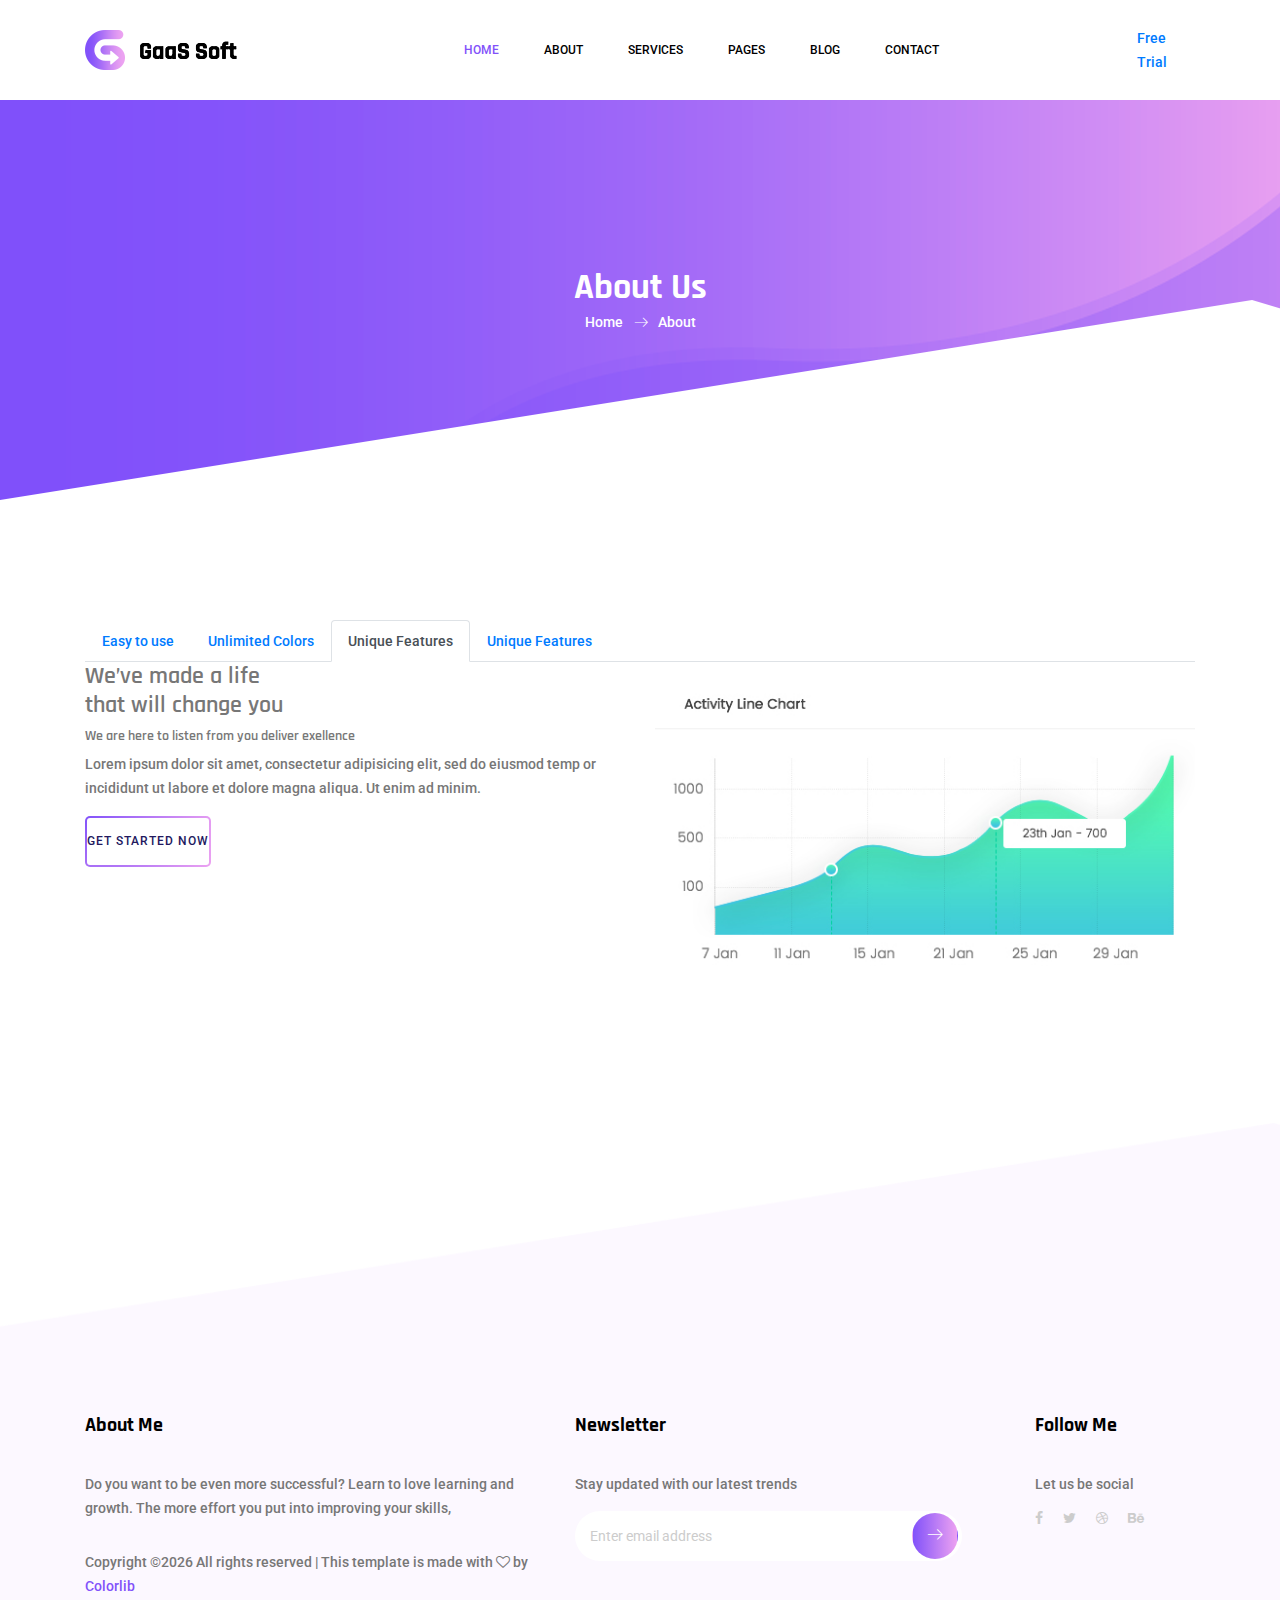
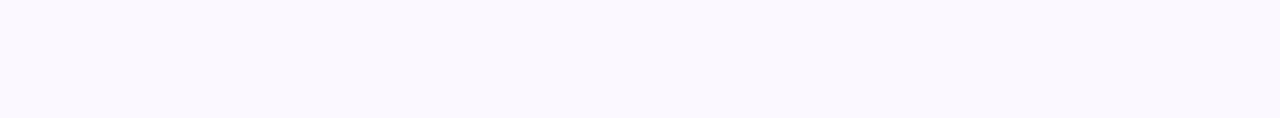
==== about-us.html @ 9addcf8e "init" ====
<!doctype html>
<html lang="en">
    <head>
        <!-- Required meta tags -->
        <meta charset="utf-8">
        <meta name="viewport" content="width=device-width, initial-scale=1, shrink-to-fit=no">
        <link rel="icon" href="img/favicon.png" type="image/png">
        <title>Nexus SaaS</title>
        <!-- Bootstrap CSS -->
        <link rel="stylesheet" href="css/bootstrap.css">
        <link rel="stylesheet" href="vendors/linericon/style.css">
        <link rel="stylesheet" href="css/font-awesome.min.css">
        <link rel="stylesheet" href="vendors/owl-carousel/owl.carousel.min.css">
        <link rel="stylesheet" href="vendors/lightbox/simpleLightbox.css">
        <link rel="stylesheet" href="vendors/nice-select/css/nice-select.css">
        <link rel="stylesheet" href="vendors/animate-css/animate.css">
        <!-- main css -->
        <link rel="stylesheet" href="css/style.css">
        <link rel="stylesheet" href="css/responsive.css">
    </head>
    <body>
        
        <!--================Header Menu Area =================-->
        <header class="header_area">
            <div class="main_menu">
            	<nav class="navbar navbar-expand-lg navbar-light">
					<div class="container box_1620">
						<!-- Brand and toggle get grouped for better mobile display -->
						<a class="navbar-brand logo_h" href="index.html"><img src="img/logo.png" alt=""></a>
						<button class="navbar-toggler" type="button" data-toggle="collapse" data-target="#navbarSupportedContent" aria-controls="navbarSupportedContent" aria-expanded="false" aria-label="Toggle navigation">
							<span class="icon-bar"></span>
							<span class="icon-bar"></span>
							<span class="icon-bar"></span>
						</button>
						<!-- Collect the nav links, forms, and other content for toggling -->
						<div class="collapse navbar-collapse offset" id="navbarSupportedContent">
							<ul class="nav navbar-nav menu_nav justify-content-center">
								<li class="nav-item active"><a class="nav-link" href="index.html">Home</a></li> 
								<li class="nav-item"><a class="nav-link" href="about-us.html">About</a></li> 
								<li class="nav-item"><a class="nav-link" href="services.html">Services</a>
								<li class="nav-item submenu dropdown">
									<a href="#" class="nav-link dropdown-toggle" data-toggle="dropdown" role="button" aria-haspopup="true" aria-expanded="false">Pages</a>
									<ul class="dropdown-menu">
										<li class="nav-item"><a class="nav-link" href="price.html">Pricing</a> 
										<li class="nav-item"><a class="nav-link" href="elements.html">Elements</a></li>
									</ul>
								</li> 
								<li class="nav-item submenu dropdown">
									<a href="#" class="nav-link dropdown-toggle" data-toggle="dropdown" role="button" aria-haspopup="true" aria-expanded="false">Blog</a>
									<ul class="dropdown-menu">
										<li class="nav-item"><a class="nav-link" href="blog.html">Blog</a></li>
										<li class="nav-item"><a class="nav-link" href="single-blog.html">Blog Details</a></li>
									</ul>
								</li> 
								<li class="nav-item"><a class="nav-link" href="contact.html">Contact</a></li>
							</ul>
							<ul class="nav navbar-nav navbar-right">
								<li class="nav-item"><a href="#" class="tickets_btn">Free Trial</a></li>
							</ul>
						</div> 
					</div>
            	</nav>
            </div>
        </header>
        <!--================Header Menu Area =================-->
        
        <!--================Home Banner Area =================-->
        <section class="banner_area">
            <div class="banner_inner d-flex align-items-center">
            	<div class="overlay bg-parallax" data-stellar-ratio="0.9" data-stellar-vertical-offset="0" data-background=""></div>
				<div class="container">
					<div class="banner_content text-center">
						<h2>About Us</h2>
						<div class="page_link">
							<a href="index.html">Home</a>
							<a href="about-us.html">About</a>
						</div>
					</div>
				</div>
            </div>
        </section>
        <!--================End Home Banner Area =================-->
        
        <!--================Made Life Area =================-->
        <section class="made_life_area section_gap">
        	<div class="container">
        		<div class="made_life_inner">
					<ul class="nav nav-tabs" id="myTab" role="tablist">
						<li class="nav-item">
						<a class="nav-link" id="home-tab" data-toggle="tab" href="#home" role="tab" aria-controls="home" aria-selected="true">Easy to use</a>
						</li>
						<li class="nav-item">
						<a class="nav-link" id="profile-tab" data-toggle="tab" href="#profile" role="tab" aria-controls="profile" aria-selected="false">Unlimited Colors</a>
						</li>
						<li class="nav-item">
						<a class="nav-link active" id="contact-tab" data-toggle="tab" href="#contact" role="tab" aria-controls="contact" aria-selected="false">Unique Features</a>
						</li>
						<li class="nav-item">
						<a class="nav-link" id="edge-tab" data-toggle="tab" href="#edge" role="tab" aria-controls="edge" aria-selected="false">Unique Features</a>
						</li>
					</ul>
					<div class="tab-content" id="myTabContent">
						<div class="tab-pane fade" id="home" role="tabpanel" aria-labelledby="home-tab">
							<div class="row made_life_text">
								<div class="col-lg-6">
									<div class="left_side_text">
										<h3>We’ve made a life <br />that will change you</h3>
										<h6>We are here to listen from you deliver exellence</h6>
										<p>Lorem ipsum dolor sit amet, consectetur adipisicing elit, sed do eiusmod temp or incididunt ut labore et dolore magna aliqua. Ut enim ad minim.</p>
										<a class="primary_btn" href="#">Get Started Now</a>
									</div>
								</div>
								<div class="col-lg-6">
									<div class="chart_img">
										<img class="img-fluid" src="img/chart.jpg" alt="">
									</div>
								</div>
							</div>
						</div>
						<div class="tab-pane fade" id="profile" role="tabpanel" aria-labelledby="profile-tab">
							<div class="row made_life_text">
								<div class="col-lg-6">
									<div class="left_side_text">
										<h3>We’ve made a life <br />that will change you</h3>
										<h6>We are here to listen from you deliver exellence</h6>
										<p>Lorem ipsum dolor sit amet, consectetur adipisicing elit, sed do eiusmod temp or incididunt ut labore et dolore magna aliqua. Ut enim ad minim.</p>
										<a class="primary_btn" href="#">Get Started Now</a>
									</div>
								</div>
								<div class="col-lg-6">
									<div class="chart_img">
										<img class="img-fluid" src="img/chart.jpg" alt="">
									</div>
								</div>
							</div>
						</div>
						<div class="tab-pane fade show active" id="contact" role="tabpanel" aria-labelledby="contact-tab">
							<div class="row made_life_text">
								<div class="col-lg-6">
									<div class="left_side_text">
										<h3>We’ve made a life <br />that will change you</h3>
										<h6>We are here to listen from you deliver exellence</h6>
										<p>Lorem ipsum dolor sit amet, consectetur adipisicing elit, sed do eiusmod temp or incididunt ut labore et dolore magna aliqua. Ut enim ad minim.</p>
										<a class="primary_btn" href="#">Get Started Now</a>
									</div>
								</div>
								<div class="col-lg-6">
									<div class="chart_img">
										<img class="img-fluid" src="img/chart.jpg" alt="">
									</div>
								</div>
							</div>
						</div>
						<div class="tab-pane fade" id="edge" role="tabpanel" aria-labelledby="edge-tab">
							<div class="row made_life_text">
								<div class="col-lg-6">
									<div class="left_side_text">
										<h3>We’ve made a life <br />that will change you</h3>
										<h6>We are here to listen from you deliver exellence</h6>
										<p>Lorem ipsum dolor sit amet, consectetur adipisicing elit, sed do eiusmod temp or incididunt ut labore et dolore magna aliqua. Ut enim ad minim.</p>
										<a class="primary_btn" href="#">Get Started Now</a>
									</div>
								</div>
								<div class="col-lg-6">
									<div class="chart_img">
										<img class="img-fluid" src="img/chart.jpg" alt="">
									</div>
								</div>
							</div>
						</div>
					</div>
        		</div>
        	</div>
        </section>
        <!--================End Made Life Area =================-->
       
        <!--================Footer Area =================-->
        <footer class="footer_area section_gap">
        	<div class="container">
        		<div class="row footer_inner">
        			<div class="col-lg-5 col-sm-6">
        				<aside class="f_widget ab_widget">
        					<div class="f_title">
        						<h3>About Me</h3>
        					</div>
        					<p>Do you want to be even more successful? Learn to love learning and growth. The more effort you put into improving your skills,</p>
        					<p><!-- Link back to Colorlib can't be removed. Template is licensed under CC BY 3.0. -->
Copyright &copy;<script>document.write(new Date().getFullYear());</script> All rights reserved | This template is made with <i class="fa fa-heart-o" aria-hidden="true"></i> by <a href="https://colorlib.com" target="_blank">Colorlib</a>
<!-- Link back to Colorlib can't be removed. Template is licensed under CC BY 3.0. --></p>
        				</aside>
        			</div>
        			<div class="col-lg-5 col-sm-6">
        				<aside class="f_widget news_widget">
        					<div class="f_title">
        						<h3>Newsletter</h3>
        					</div>
        					<p>Stay updated with our latest trends</p>
        					<div id="mc_embed_signup">
                                <form target="_blank" action="https://spondonit.us12.list-manage.com/subscribe/post?u=1462626880ade1ac87bd9c93a&amp;id=92a4423d01" method="get" class="subscribe_form relative">
                                	<div class="input-group d-flex flex-row">
                                        <input name="EMAIL" placeholder="Enter email address" onfocus="this.placeholder = ''" onblur="this.placeholder = 'Email Address '" required="" type="email">
                                        <button class="btn sub-btn"><span class="lnr lnr-arrow-right"></span></button>		
                                    </div>				
                                    <div class="mt-10 info"></div>
                                </form>
                            </div>
        				</aside>
        			</div>
        			<div class="col-lg-2">
        				<aside class="f_widget social_widget">
        					<div class="f_title">
        						<h3>Follow Me</h3>
        					</div>
        					<p>Let us be social</p>
        					<ul class="list">
        						<li><a href="#"><i class="fa fa-facebook"></i></a></li>
        						<li><a href="#"><i class="fa fa-twitter"></i></a></li>
        						<li><a href="#"><i class="fa fa-dribbble"></i></a></li>
        						<li><a href="#"><i class="fa fa-behance"></i></a></li>
        					</ul>
        				</aside>
        			</div>
        		</div>
        	</div>
        </footer>
        <!--================End Footer Area =================-->
        
        
        
        
        <!-- Optional JavaScript -->
        <!-- jQuery first, then Popper.js, then Bootstrap JS -->
        <script src="js/jquery-3.2.1.min.js"></script>
        <script src="js/popper.js"></script>
        <script src="js/bootstrap.min.js"></script>
        <script src="js/stellar.js"></script>
        <script src="vendors/lightbox/simpleLightbox.min.js"></script>
        <script src="vendors/nice-select/js/jquery.nice-select.min.js"></script>
        <script src="vendors/isotope/imagesloaded.pkgd.min.js"></script>
        <script src="vendors/isotope/isotope-min.js"></script>
        <script src="vendors/owl-carousel/owl.carousel.min.js"></script>
        <script src="js/jquery.ajaxchimp.min.js"></script>
        <script src="js/mail-script.js"></script>
        <script src="vendors/counter-up/jquery.waypoints.min.js"></script>
        <script src="vendors/counter-up/jquery.counterup.min.js"></script>
        <script src="js/theme.js"></script>
    </body>
</html>
---- vendors/linericon/style.css ----
@font-face {
	font-family: 'Linearicons-Free';
	src:url('fonts/Linearicons-Free.eot?w118d');
	src:url('fonts/Linearicons-Free.eot?#iefixw118d') format('embedded-opentype'),
		url('fonts/Linearicons-Free.woff2?w118d') format('woff2'),
		url('fonts/Linearicons-Free.woff?w118d') format('woff'),
		url('fonts/Linearicons-Free.ttf?w118d') format('truetype'),
		url('fonts/Linearicons-Free.svg?w118d#Linearicons-Free') format('svg');
	font-weight: normal;
	font-style: normal;
}

.lnr {
	font-family: 'Linearicons-Free';
	speak: none;
	font-style: normal;
	font-weight: normal;
	font-variant: normal;
	text-transform: none;
	line-height: 1;

	/* Better Font Rendering =========== */
	-webkit-font-smoothing: antialiased;
	-moz-osx-font-smoothing: grayscale;
}

.lnr-home:before {
	content: "\e800";
}
.lnr-apartment:before {
	content: "\e801";
}
.lnr-pencil:before {
	content: "\e802";
}
.lnr-magic-wand:before {
	content: "\e803";
}
.lnr-drop:before {
	content: "\e804";
}
.lnr-lighter:before {
	content: "\e805";
}
.lnr-poop:before {
	content: "\e806";
}
.lnr-sun:before {
	content: "\e807";
}
.lnr-moon:before {
	content: "\e808";
}
.lnr-cloud:before {
	content: "\e809";
}
.lnr-cloud-upload:before {
	content: "\e80a";
}
.lnr-cloud-download:before {
	content: "\e80b";
}
.lnr-cloud-sync:before {
	content: "\e80c";
}
.lnr-cloud-check:before {
	content: "\e80d";
}
.lnr-database:before {
	content: "\e80e";
}
.lnr-lock:before {
	content: "\e80f";
}
.lnr-cog:before {
	content: "\e810";
}
.lnr-trash:before {
	content: "\e811";
}
.lnr-dice:before {
	content: "\e812";
}
.lnr-heart:before {
	content: "\e813";
}
.lnr-star:before {
	content: "\e814";
}
.lnr-star-half:before {
	content: "\e815";
}
.lnr-star-empty:before {
	content: "\e816";
}
.lnr-flag:before {
	content: "\e817";
}
.lnr-envelope:before {
	content: "\e818";
}
.lnr-paperclip:before {
	content: "\e819";
}
.lnr-inbox:before {
	content: "\e81a";
}
.lnr-eye:before {
	content: "\e81b";
}
.lnr-printer:before {
	content: "\e81c";
}
.lnr-file-empty:before {
	content: "\e81d";
}
.lnr-file-add:before {
	content: "\e81e";
}
.lnr-enter:before {
	content: "\e81f";
}
.lnr-exit:before {
	content: "\e820";
}
.lnr-graduation-hat:before {
	content: "\e821";
}
.lnr-license:before {
	content: "\e822";
}
.lnr-music-note:before {
	content: "\e823";
}
.lnr-film-play:before {
	content: "\e824";
}
.lnr-camera-video:before {
	content: "\e825";
}
.lnr-camera:before {
	content: "\e826";
}
.lnr-picture:before {
	content: "\e827";
}
.lnr-book:before {
	content: "\e828";
}
.lnr-bookmark:before {
	content: "\e829";
}
.lnr-user:before {
	content: "\e82a";
}
.lnr-users:before {
	content: "\e82b";
}
.lnr-shirt:before {
	content: "\e82c";
}
.lnr-store:before {
	content: "\e82d";
}
.lnr-cart:before {
	content: "\e82e";
}
.lnr-tag:before {
	content: "\e82f";
}
.lnr-phone-handset:before {
	content: "\e830";
}
.lnr-phone:before {
	content: "\e831";
}
.lnr-pushpin:before {
	content: "\e832";
}
.lnr-map-marker:before {
	content: "\e833";
}
.lnr-map:before {
	content: "\e834";
}
.lnr-location:before {
	content: "\e835";
}
.lnr-calendar-full:before {
	content: "\e836";
}
.lnr-keyboard:before {
	content: "\e837";
}
.lnr-spell-check:before {
	content: "\e838";
}
.lnr-screen:before {
	content: "\e839";
}
.lnr-smartphone:before {
	content: "\e83a";
}
.lnr-tablet:before {
	content: "\e83b";
}
.lnr-laptop:before {
	content: "\e83c";
}
.lnr-laptop-phone:before {
	content: "\e83d";
}
.lnr-power-switch:before {
	content: "\e83e";
}
.lnr-bubble:before {
	content: "\e83f";
}
.lnr-heart-pulse:before {
	content: "\e840";
}
.lnr-construction:before {
	content: "\e841";
}
.lnr-pie-chart:before {
	content: "\e842";
}
.lnr-chart-bars:before {
	content: "\e843";
}
.lnr-gift:before {
	content: "\e844";
}
.lnr-diamond:before {
	content: "\e845";
}
.lnr-linearicons:before {
	content: "\e846";
}
.lnr-dinner:before {
	content: "\e847";
}
.lnr-coffee-cup:before {
	content: "\e848";
}
.lnr-leaf:before {
	content: "\e849";
}
.lnr-paw:before {
	content: "\e84a";
}
.lnr-rocket:before {
	content: "\e84b";
}
.lnr-briefcase:before {
	content: "\e84c";
}
.lnr-bus:before {
	content: "\e84d";
}
.lnr-car:before {
	content: "\e84e";
}
.lnr-train:before {
	content: "\e84f";
}
.lnr-bicycle:before {
	content: "\e850";
}
.lnr-wheelchair:before {
	content: "\e851";
}
.lnr-select:before {
	content: "\e852";
}
.lnr-earth:before {
	content: "\e853";
}
.lnr-smile:before {
	content: "\e854";
}
.lnr-sad:before {
	content: "\e855";
}
.lnr-neutral:before {
	content: "\e856";
}
.lnr-mustache:before {
	content: "\e857";
}
.lnr-alarm:before {
	content: "\e858";
}
.lnr-bullhorn:before {
	content: "\e859";
}
.lnr-volume-high:before {
	content: "\e85a";
}
.lnr-volume-medium:before {
	content: "\e85b";
}
.lnr-volume-low:before {
	content: "\e85c";
}
.lnr-volume:before {
	content: "\e85d";
}
.lnr-mic:before {
	content: "\e85e";
}
.lnr-hourglass:before {
	content: "\e85f";
}
.lnr-undo:before {
	content: "\e860";
}
.lnr-redo:before {
	content: "\e861";
}
.lnr-sync:before {
	content: "\e862";
}
.lnr-history:before {
	content: "\e863";
}
.lnr-clock:before {
	content: "\e864";
}
.lnr-download:before {
	content: "\e865";
}
.lnr-upload:before {
	content: "\e866";
}
.lnr-enter-down:before {
	content: "\e867";
}
.lnr-exit-up:before {
	content: "\e868";
}
.lnr-bug:before {
	content: "\e869";
}
.lnr-code:before {
	content: "\e86a";
}
.lnr-link:before {
	content: "\e86b";
}
.lnr-unlink:before {
	content: "\e86c";
}
.lnr-thumbs-up:before {
	content: "\e86d";
}
.lnr-thumbs-down:before {
	content: "\e86e";
}
.lnr-magnifier:before {
	content: "\e86f";
}
.lnr-cross:before {
	content: "\e870";
}
.lnr-menu:before {
	content: "\e871";
}
.lnr-list:before {
	content: "\e872";
}
.lnr-chevron-up:before {
	content: "\e873";
}
.lnr-chevron-down:before {
	content: "\e874";
}
.lnr-chevron-left:before {
	content: "\e875";
}
.lnr-chevron-right:before {
	content: "\e876";
}
.lnr-arrow-up:before {
	content: "\e877";
}
.lnr-arrow-down:before {
	content: "\e878";
}
.lnr-arrow-left:before {
	content: "\e879";
}
.lnr-arrow-right:before {
	content: "\e87a";
}
.lnr-move:before {
	content: "\e87b";
}
.lnr-warning:before {
	content: "\e87c";
}
.lnr-question-circle:before {
	content: "\e87d";
}
.lnr-menu-circle:before {
	content: "\e87e";
}
.lnr-checkmark-circle:before {
	content: "\e87f";
}
.lnr-cross-circle:before {
	content: "\e880";
}
.lnr-plus-circle:before {
	content: "\e881";
}
.lnr-circle-minus:before {
	content: "\e882";
}
.lnr-arrow-up-circle:before {
	content: "\e883";
}
.lnr-arrow-down-circle:before {
	content: "\e884";
}
.lnr-arrow-left-circle:before {
	content: "\e885";
}
.lnr-arrow-right-circle:before {
	content: "\e886";
}
.lnr-chevron-up-circle:before {
	content: "\e887";
}
.lnr-chevron-down-circle:before {
	content: "\e888";
}
.lnr-chevron-left-circle:before {
	content: "\e889";
}
.lnr-chevron-right-circle:before {
	content: "\e88a";
}
.lnr-crop:before {
	content: "\e88b";
}
.lnr-frame-expand:before {
	content: "\e88c";
}
.lnr-frame-contract:before {
	content: "\e88d";
}
.lnr-layers:before {
	content: "\e88e";
}
.lnr-funnel:before {
	content: "\e88f";
}
.lnr-text-format:before {
	content: "\e890";
}
.lnr-text-format-remove:before {
	content: "\e891";
}
.lnr-text-size:before {
	content: "\e892";
}
.lnr-bold:before {
	content: "\e893";
}
.lnr-italic:before {
	content: "\e894";
}
.lnr-underline:before {
	content: "\e895";
}
.lnr-strikethrough:before {
	content: "\e896";
}
.lnr-highlight:before {
	content: "\e897";
}
.lnr-text-align-left:before {
	content: "\e898";
}
.lnr-text-align-center:before {
	content: "\e899";
}
.lnr-text-align-right:before {
	content: "\e89a";
}
.lnr-text-align-justify:before {
	content: "\e89b";
}
.lnr-line-spacing:before {
	content: "\e89c";
}
.lnr-indent-increase:before {
	content: "\e89d";
}
.lnr-indent-decrease:before {
	content: "\e89e";
}
.lnr-pilcrow:before {
	content: "\e89f";
}
.lnr-direction-ltr:before {
	content: "\e8a0";
}
.lnr-direction-rtl:before {
	content: "\e8a1";
}
.lnr-page-break:before {
	content: "\e8a2";
}
.lnr-sort-alpha-asc:before {
	content: "\e8a3";
}
.lnr-sort-amount-asc:before {
	content: "\e8a4";
}
.lnr-hand:before {
	content: "\e8a5";
}
.lnr-pointer-up:before {
	content: "\e8a6";
}
.lnr-pointer-right:before {
	content: "\e8a7";
}
.lnr-pointer-down:before {
	content: "\e8a8";
}
.lnr-pointer-left:before {
	content: "\e8a9";
}
---- vendors/lightbox/simpleLightbox.css ----
.slbOverlay, .slbWrapOuter, .slbWrap {
  position: fixed;
  top: 0;
  right: 0;
  bottom: 0;
  left: 0;
}

.slbOverlay {
  overflow: hidden;
  z-index: 2000;
  background-color: #000;
  opacity: 0.7;
  filter: alpha(opacity=70);
  -webkit-animation: slbOverlay 0.5s;
  -moz-animation: slbOverlay 0.5s;
  animation: slbOverlay 0.5s;
}

.slbWrapOuter {
  overflow-x: hidden;
  overflow-y: auto;
  z-index: 2010;
}

.slbWrap {
  position: absolute;
  text-align: center;
}

.slbWrap:before {
  content: "";
  display: inline-block;
  height: 100%;
  vertical-align: middle;
}

.slbContentOuter {
  display: inline-block;
  vertical-align: middle;
  margin: 0px auto;
  padding: 0 1em;
  box-sizing: border-box;
  z-index: 2020;
  text-align: left;
  max-width: 100%;
}

.slbContentEl .slbContentOuter {
  padding: 5em 1em;
}

.slbContent {
  position: relative;
}

.slbContentEl .slbContent {
  -webkit-animation: slbEnter 0.3s;
  -moz-animation: slbEnter 0.3s;
  animation: slbEnter 0.3s;
  background-color: #fff;
  box-shadow: 0 0.2em 1em rgba(0, 0, 0, 0.4);
}

.slbImageWrap {
  -webkit-animation: slbEnter 0.3s;
  -moz-animation: slbEnter 0.3s;
  animation: slbEnter 0.3s;
  position: relative;
}

.slbImageWrap:after {
  content: "";
  position: absolute;
  left: 0;
  right: 0;
  top: 5em;
  bottom: 5em;
  display: block;
  z-index: -1;
  box-shadow: 0 0.2em 1em rgba(0, 0, 0, 0.6);
  background-color: #FFF;
}

.slbImage {
  width: auto;
  max-width: 100%;
  height: auto;
  display: block;
  line-height: 0;
  box-sizing: border-box;
  padding: 5em 0;
  margin: 0 auto;
}

.slbCaption {
  display: inline-block;
  max-width: 100%;
  overflow: hidden;
  text-overflow: ellipsis;
  white-space: nowrap;
  word-wrap: normal;
  font-size: 1.4em;
  position: absolute;
  left: 0;
  right: 0;
  bottom: 0;
  padding: 0.71429em 0;
  color: #fff;
  color: rgba(255, 255, 255, 0.7);
  text-align: center;
}

.slbCloseBtn, .slbArrow {
  margin: 0;
  padding: 0;
  border: 0;
  cursor: pointer;
  background: none;
}

.slbCloseBtn::-moz-focus-inner, .slbArrow::-moz-focus-inner {
  padding: 0;
  border: 0;
}

.slbCloseBtn:hover, .slbArrow:hover {
  opacity: 0.5;
}

.slbCloseBtn:active, .slbArrow:active {
  opacity: 0.8;
}

.slbCloseBtn {
  -webkit-animation: slbEnter 0.3s;
  -moz-animation: slbEnter 0.3s;
  animation: slbEnter 0.3s;
  font-size: 3em;
  width: 1.66667em;
  height: 1.66667em;
  line-height: 1.66667em;
  position: absolute;
  right: -0.33333em;
  top: 0;
  color: #fff;
  color: rgba(255, 255, 255, 0.7);
  text-align: center;
    outline: none;
    box-shadow: none;
}

.slbLoading .slbCloseBtn {
  display: none;
}

.slbLoadingText {
  font-size: 1.4em;
  color: #fff;
  color: rgba(255, 255, 255, 0.9);
}

.slbArrows {
  position: fixed;
  top: 50%;
  left: 0;
  right: 0;
}

.slbLoading .slbArrows {
  display: none;
}

.slbArrow {
  position: absolute;
  top: 50%;
  margin-top: -5em;
  width: 5em;
  height: 10em;
  opacity: 0.7;
  text-indent: -999em;
  overflow: hidden;
    outline: none;
    box-shadow: none;
}

.slbArrow:before {
  content: "";
  position: absolute;
  top: 50%;
  left: 50%;
  margin: -0.8em 0 0 -0.8em;
  border: 0.8em solid transparent;
}

.slbArrow.next {
  right: 0;
}

.slbArrow.next:before {
  border-left-color: #fff;
}

.slbArrow.prev {
  left: 0;
}

.slbArrow.prev:before {
  border-right-color: #fff;
}

.slbIframeCont {
  width: 80em;
  height: 0;
  overflow: hidden;
  padding-top: 56.25%;
  margin: 5em 0;
}

.slbIframe {
  position: absolute;
  top: 0;
  left: 0;
  width: 100%;
  height: 100%;
  box-shadow: 0 0.2em 1em rgba(0, 0, 0, 0.6);
  background: #000;
}

@-webkit-keyframes slbOverlay {
  from {
    opacity: 0;
  }
  to {
    opacity: 0.7;
  }
}

@-moz-keyframes slbOverlay {
  from {
    opacity: 0;
  }
  to {
    opacity: 0.7;
  }
}

@keyframes slbOverlay {
  from {
    opacity: 0;
  }
  to {
    opacity: 0.7;
  }
}

@-webkit-keyframes slbEnter {
  from {
    opacity: 0;
    -webkit-transform: translate3d(0, -1em, 0);
  }
  to {
    opacity: 1;
    -webkit-transform: translate3d(0, 0, 0);
  }
}

@-moz-keyframes slbEnter {
  from {
    opacity: 0;
    -moz-transform: translate3d(0, -1em, 0);
  }
  to {
    opacity: 1;
    -moz-transform: translate3d(0, 0, 0);
  }
}

@keyframes slbEnter {
  from {
    opacity: 0;
    -webkit-transform: translate3d(0, -1em, 0);
    -moz-transform: translate3d(0, -1em, 0);
    -ms-transform: translate3d(0, -1em, 0);
    -o-transform: translate3d(0, -1em, 0);
    transform: translate3d(0, -1em, 0);
  }
  to {
    opacity: 1;
    -webkit-transform: translate3d(0, 0, 0);
    -moz-transform: translate3d(0, 0, 0);
    -ms-transform: translate3d(0, 0, 0);
    -o-transform: translate3d(0, 0, 0);
    transform: translate3d(0, 0, 0);
  }
}
---- vendors/nice-select/css/nice-select.css ----
.nice-select {
  -webkit-tap-highlight-color: transparent;
  background-color: #fff;
  border-radius: 5px;
  border: solid 1px #e8e8e8;
  box-sizing: border-box;
  clear: both;
  cursor: pointer;
  display: block;
  float: left;
  font-family: inherit;
  font-size: 14px;
  font-weight: normal;
  height: 42px;
  line-height: 40px;
  outline: none;
  padding-left: 18px;
  padding-right: 30px;
  position: relative;
  text-align: left !important;
  -webkit-transition: all 0.2s ease-in-out;
  transition: all 0.2s ease-in-out;
  -webkit-user-select: none;
     -moz-user-select: none;
      -ms-user-select: none;
          user-select: none;
  white-space: nowrap;
  width: auto; }
  .nice-select:hover {
    border-color: #dbdbdb; }
  .nice-select:active, .nice-select.open, .nice-select:focus {
    border-color: #999; }
  .nice-select:after {
    border-bottom: 2px solid #999;
    border-right: 2px solid #999;
    content: '';
    display: block;
    height: 5px;
    margin-top: -4px;
    pointer-events: none;
    position: absolute;
    right: 12px;
    top: 50%;
    -webkit-transform-origin: 66% 66%;
        -ms-transform-origin: 66% 66%;
            transform-origin: 66% 66%;
    -webkit-transform: rotate(45deg);
        -ms-transform: rotate(45deg);
            transform: rotate(45deg);
    -webkit-transition: all 0.15s ease-in-out;
    transition: all 0.15s ease-in-out;
    width: 5px; }
  .nice-select.open:after {
    -webkit-transform: rotate(-135deg);
        -ms-transform: rotate(-135deg);
            transform: rotate(-135deg); }
  .nice-select.open .list {
    opacity: 1;
    pointer-events: auto;
    -webkit-transform: scale(1) translateY(0);
        -ms-transform: scale(1) translateY(0);
            transform: scale(1) translateY(0); }
  .nice-select.disabled {
    border-color: #ededed;
    color: #999;
    pointer-events: none; }
    .nice-select.disabled:after {
      border-color: #cccccc; }
  .nice-select.wide {
    width: 100%; }
    .nice-select.wide .list {
      left: 0 !important;
      right: 0 !important; }
  .nice-select.right {
    float: right; }
    .nice-select.right .list {
      left: auto;
      right: 0; }
  .nice-select.small {
    font-size: 12px;
    height: 36px;
    line-height: 34px; }
    .nice-select.small:after {
      height: 4px;
      width: 4px; }
    .nice-select.small .option {
      line-height: 34px;
      min-height: 34px; }
  .nice-select .list {
    background-color: #fff;
    border-radius: 5px;
    box-shadow: 0 0 0 1px rgba(68, 68, 68, 0.11);
    box-sizing: border-box;
    margin-top: 4px;
    opacity: 0;
    overflow: hidden;
    padding: 0;
    pointer-events: none;
    position: absolute;
    top: 100%;
    left: 0;
    -webkit-transform-origin: 50% 0;
        -ms-transform-origin: 50% 0;
            transform-origin: 50% 0;
    -webkit-transform: scale(0.75) translateY(-21px);
        -ms-transform: scale(0.75) translateY(-21px);
            transform: scale(0.75) translateY(-21px);
    -webkit-transition: all 0.2s cubic-bezier(0.5, 0, 0, 1.25), opacity 0.15s ease-out;
    transition: all 0.2s cubic-bezier(0.5, 0, 0, 1.25), opacity 0.15s ease-out;
    z-index: 9; }
    .nice-select .list:hover .option:not(:hover) {
      background-color: transparent !important; }
  .nice-select .option {
    cursor: pointer;
    font-weight: 400;
    line-height: 40px;
    list-style: none;
    min-height: 40px;
    outline: none;
    padding-left: 18px;
    padding-right: 29px;
    text-align: left;
    -webkit-transition: all 0.2s;
    transition: all 0.2s; }
    .nice-select .option:hover, .nice-select .option.focus, .nice-select .option.selected.focus {
      background-color: #f6f6f6; }
    .nice-select .option.selected {
      font-weight: bold; }
    .nice-select .option.disabled {
      background-color: transparent;
      color: #999;
      cursor: default; }

.no-csspointerevents .nice-select .list {
  display: none; }

.no-csspointerevents .nice-select.open .list {
  display: block; }
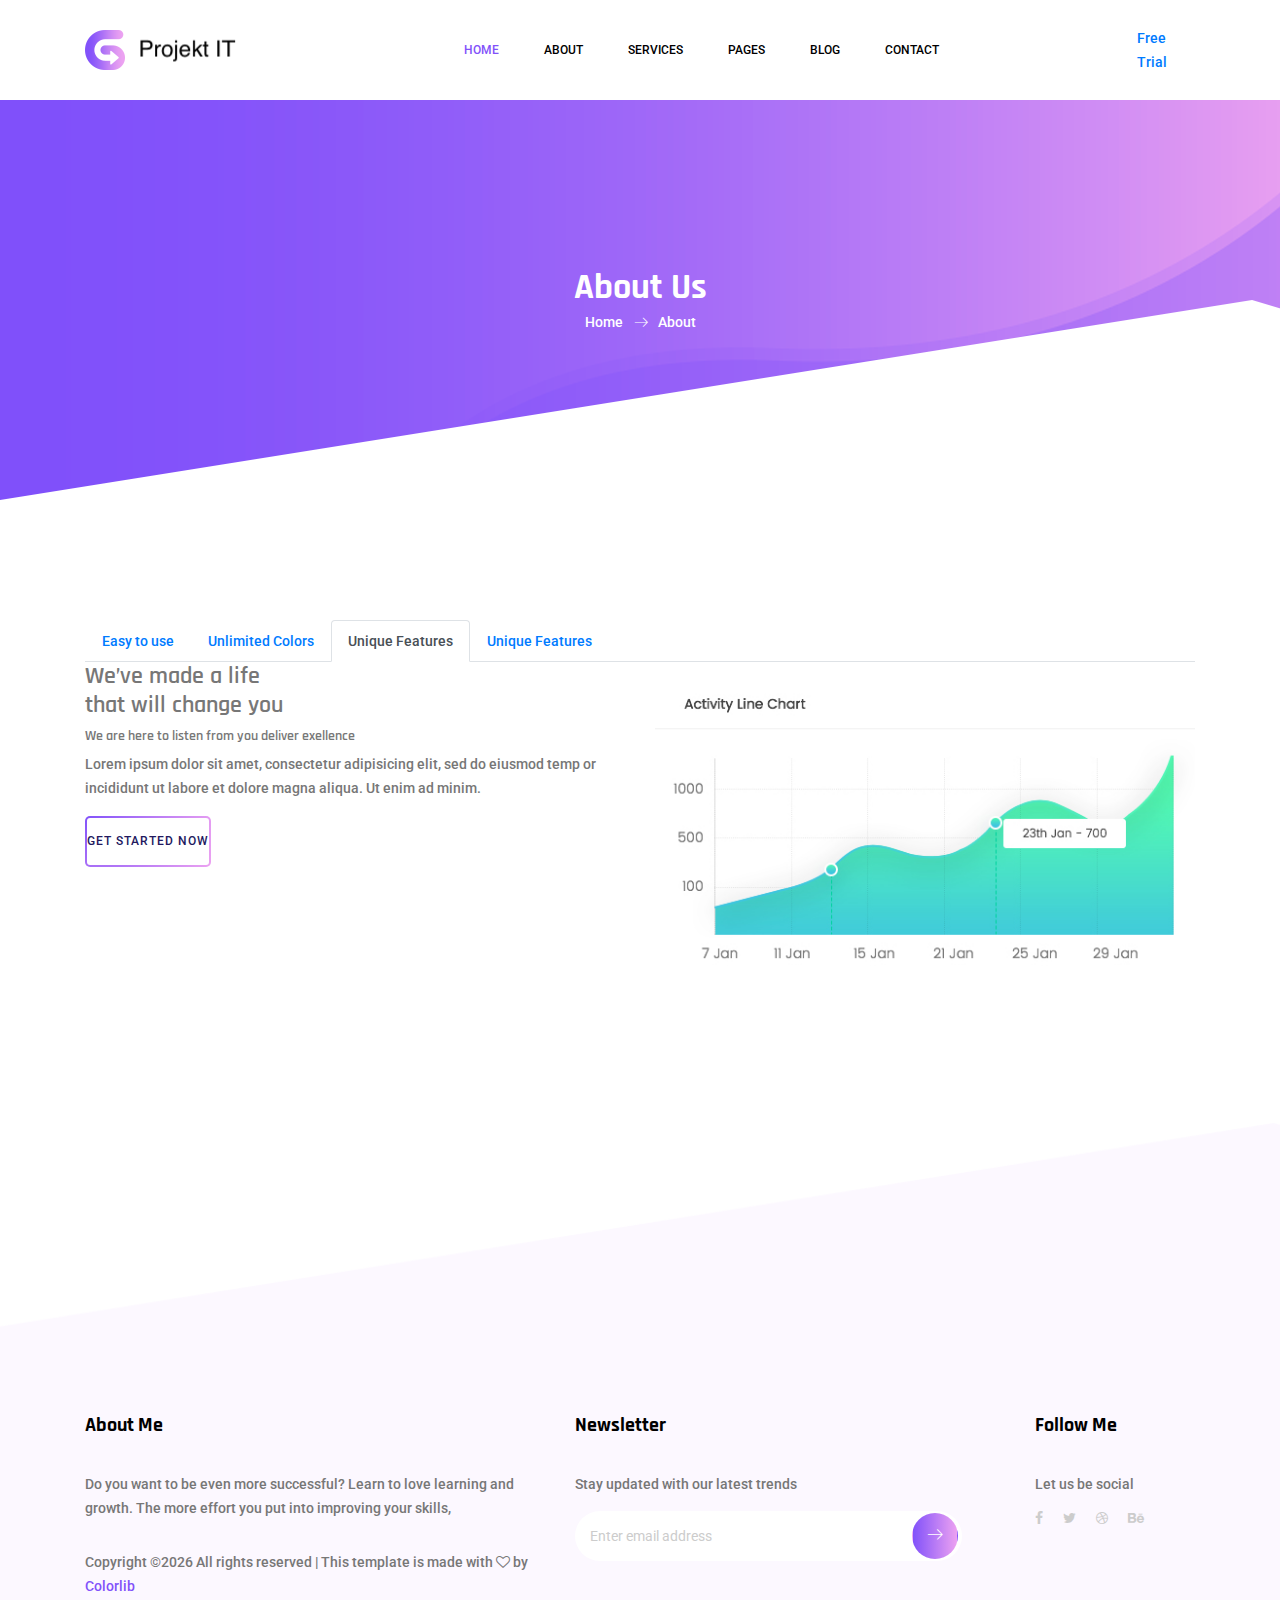
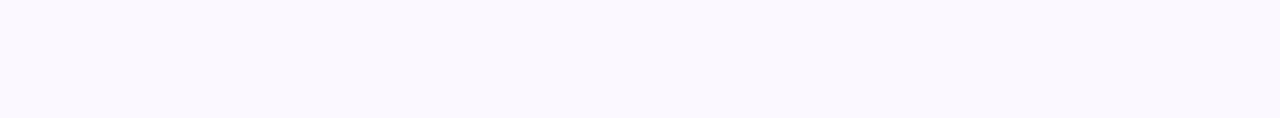
==== commit 78ab737c: "icon update" ====
--- a/about-us.html
+++ b/about-us.html
@@ -41,7 +41,7 @@
 								<li class="nav-item submenu dropdown">
 									<a href="#" class="nav-link dropdown-toggle" data-toggle="dropdown" role="button" aria-haspopup="true" aria-expanded="false">Pages</a>
 									<ul class="dropdown-menu">
-										<li class="nav-item"><a class="nav-link" href="price.html">Pricing</a> 
+										<li class="nav-item"><a class="nav-link" href="buy.html">Pricing</a>
 										<li class="nav-item"><a class="nav-link" href="elements.html">Elements</a></li>
 									</ul>
 								</li> 
@@ -245,4 +245,4 @@
         <script src="vendors/counter-up/jquery.counterup.min.js"></script>
         <script src="js/theme.js"></script>
     </body>
-</html>+</html>
--- a/css/style.css
+++ b/css/style.css
@@ -1,3 +1,4 @@
+@charset "UTF-8";
 /*----------------------------------------------------
 @File: Default Styles
 @Author: SPONDON IT
@@ -30,7 +31,8 @@
   font-size: 14px;
   font-family: "Roboto", sans-serif;
   font-weight: 500;
-  color: #777777; }
+  color: #777777;
+}
 
 h1,
 h2,
@@ -39,116 +41,145 @@
 h5,
 h6 {
   font-family: "Rajdhani", sans-serif;
-  font-weight: 600; }
+  font-weight: 600;
+}
 
 .list {
   list-style: none;
   margin: 0px;
-  padding: 0px; }
+  padding: 0px;
+}
 
 a {
   text-decoration: none;
-  transition: all 0.3s ease-in-out; }
-  a:hover, a:focus {
-    text-decoration: none;
-    outline: none; }
+  transition: all 0.3s ease-in-out;
+}
+a:hover, a:focus {
+  text-decoration: none;
+  outline: none;
+}
 
 button:focus {
   outline: none;
-  box-shadow: none; }
+  box-shadow: none;
+}
 
 .mt-25 {
-  margin-top: 25px; }
+  margin-top: 25px;
+}
 
 .p0 {
   padding-left: 0px;
-  padding-right: 0px; }
+  padding-right: 0px;
+}
 
 .white_bg {
-  background: #fff !important; }
+  background: #fff !important;
+}
 
 /*---------------------------------------------------- */
 /*----------------------------------------------------*/
 .section_gap {
-  padding: 120px 0; }
-  @media (max-width: 991px) {
-    .section_gap {
-      padding: 80px 0; } }
+  padding: 120px 0;
+}
+@media (max-width: 991px) {
+  .section_gap {
+    padding: 80px 0;
+  }
+}
 
 .section_gap_top {
-  padding-top: 120px; }
-  @media (max-width: 991px) {
-    .section_gap_top {
-      padding-top: 80px; } }
+  padding-top: 120px;
+}
+@media (max-width: 991px) {
+  .section_gap_top {
+    padding-top: 80px;
+  }
+}
 
 .section_gap_bottom {
-  padding-bottom: 120px; }
-  @media (max-width: 991px) {
-    .section_gap_bottom {
-      padding-bottom: 80px; } }
+  padding-bottom: 120px;
+}
+@media (max-width: 991px) {
+  .section_gap_bottom {
+    padding-bottom: 80px;
+  }
+}
 
 /* Main Title Area css
 ============================================================================================ */
 .main_title {
   text-align: center;
-  margin-bottom: 75px; }
-  @media (max-width: 767px) {
-    .main_title {
-      margin-bottom: 40px; } }
-  .main_title h2 {
-    font-family: "Rajdhani", sans-serif;
-    font-size: 36px;
-    color: #000;
-    font-weight: 600;
-    margin-bottom: 15px;
-    text-transform: capitalize; }
-  .main_title p {
-    font-size: 14px;
-    font-family: "Roboto", sans-serif;
-    line-height: 24px;
-    color: #777777;
-    margin-bottom: 0px;
-    margin: auto; }
-  .main_title.white h2 {
-    color: #fff; }
-  .main_title.white p {
-    color: #fff;
-    opacity: .6; }
-  .main_title .top_title {
-    text-transform: uppercase;
-    font-size: 12px;
-    letter-spacing: 2px;
-    margin-bottom: 20px; }
+  margin-bottom: 75px;
+}
+@media (max-width: 767px) {
+  .main_title {
+    margin-bottom: 40px;
+  }
+}
+.main_title h2 {
+  font-family: "Rajdhani", sans-serif;
+  font-size: 36px;
+  color: #000;
+  font-weight: 600;
+  margin-bottom: 15px;
+  text-transform: capitalize;
+}
+.main_title p {
+  font-size: 14px;
+  font-family: "Roboto", sans-serif;
+  line-height: 24px;
+  color: #777777;
+  margin-bottom: 0px;
+  margin: auto;
+}
+.main_title.white h2 {
+  color: #fff;
+}
+.main_title.white p {
+  color: #fff;
+  opacity: 0.6;
+}
+.main_title .top_title {
+  text-transform: uppercase;
+  font-size: 12px;
+  letter-spacing: 2px;
+  margin-bottom: 20px;
+}
 
 /* End Main Title Area css
 ============================================================================================ */
 /* Start Gradient Area css
 ============================================================================================ */
-.gradient-bg, .header_area .navbar .nav .nav-item.submenu ul .nav-item:hover .nav-link, .blog_right_sidebar .widget_title, .blog_right_sidebar .newsletter_widget .bbtns, .blog_right_sidebar .tag_cloud_widget ul li a:hover, .blog-pagination .page-item.active .page-link, .blog-pagination .page-link:hover, .comments-area .btn-reply:hover, .recent_update_inner .nav.nav-tabs li a.active, .recent_update_inner .nav.nav-tabs li a:hover, .common_style .line:after, .price_item:hover .price_head, .price_item:hover .price_footer, .testimonial_area .active_testimonial .owl-dots, .news_widget .input-group .sub-btn {
+.gradient-bg, .news_widget .input-group .sub-btn, .testimonial_area .active_testimonial .owl-dots, .price_item:hover .price_footer, .price_item:hover .price_head, .common_style .line:after, .recent_update_inner .nav.nav-tabs li a.active, .recent_update_inner .nav.nav-tabs li a:hover, .comments-area .btn-reply:hover, .blog-pagination .page-link:hover, .blog-pagination .page-item.active .page-link, .blog_right_sidebar .tag_cloud_widget ul li a:hover, .blog_right_sidebar .newsletter_widget .bbtns, .blog_right_sidebar .widget_title, .header_area .navbar .nav .nav-item.submenu ul .nav-item:hover .nav-link {
   background: -webkit-linear-gradient(90deg, #8252fa 0%, #eca2f1 100%);
   background: -moz-linear-gradient(90deg, #8252fa 0%, #eca2f1 100%);
   background: -o-linear-gradient(90deg, #8252fa 0%, #eca2f1 100%);
-  background: linear-gradient(90deg, #8252fa 0%, #eca2f1 100%); }
+  background: linear-gradient(90deg, #8252fa 0%, #eca2f1 100%);
+}
 
 .border-gradient {
   border-image: -webkit-linear-gradient(90deg, #8252fa 0%, #eca2f1 100%);
   border-image: -moz-linear-gradient(90deg, #8252fa 0%, #eca2f1 100%);
   border-image: -o-linear-gradient(90deg, #8252fa 0%, #eca2f1 100%);
-  border-image: linear-gradient(90deg, #8252fa 0%, #eca2f1 100%); }
+  border-image: linear-gradient(90deg, #8252fa 0%, #eca2f1 100%);
+}
 
 .gradient-bg2 {
   background: -webkit-linear-gradient(90deg, #8252fa 0%, #eca2f1 100%);
   background: -moz-linear-gradient(90deg, #8252fa 0%, #eca2f1 100%);
   background: -o-linear-gradient(90deg, #8252fa 0%, #eca2f1 100%);
-  background: linear-gradient(90deg, #8252fa 0%, #eca2f1 100%); }
-
-.gradient-color, .contact_info .info_item i, .recent_update_inner .nav.nav-tabs li a span.lnr {
+  background: linear-gradient(90deg, #8252fa 0%, #eca2f1 100%);
+}
+
+.gradient-color, .recent_update_inner .nav.nav-tabs li a span.lnr, .contact_info .info_item i {
   background: -webkit-linear-gradient(90deg, #8252fa 0%, #eca2f1 100%);
   background: -moz-linear-gradient(90deg, #8252fa 0%, #eca2f1 100%);
   background: -o-linear-gradient(90deg, #8252fa 0%, #eca2f1 100%);
   background: linear-gradient(90deg, #8252fa 0%, #eca2f1 100%);
   -webkit-background-clip: text;
-  -webkit-text-fill-color: transparent; }
+  -webkit-text-fill-color: transparent;
+}
 
 /* End Gradient Area css
 ============================================================================================ */
@@ -172,25 +203,29 @@
   background-image: -ms-linear-gradient(white, white), -ms-radial-gradient(circle at top left, #8252fa, #eca2f1);
   background-image: -o-linear-gradient(white, white), -o-radial-gradient(circle at top left, #8252fa, #eca2f1);
   background-origin: border-box;
-  background-clip: content-box, border-box; }
-  .primary_btn span {
-    padding: 0 35px; }
-  .primary_btn:hover {
-    background-image: linear-gradient(to right, #8252fa 0%, #eca2f1 100%), radial-gradient(circle at top left, #8252fa, #eca2f1);
-    background-image: -webkit-linear-gradient(to right, #8252fa 0%, #eca2f1 100%), -webkit-radial-gradient(circle at top left, #8252fa, #eca2f1);
-    background-image: -moz-linear-gradient(to right, #8252fa 0%, #eca2f1 100%), -moz-radial-gradient(circle at top left, #8252fa, #eca2f1);
-    background-image: -ms-linear-gradient(to right, #8252fa 0%, #eca2f1 100%), -ms-radial-gradient(circle at top left, #8252fa, #eca2f1);
-    background-image: -o-linear-gradient(to right, #8252fa 0%, #eca2f1 100%), -o-radial-gradient(circle at top left, #8252fa, #eca2f1);
-    color: #fff;
-    box-shadow: 0px 10px 30px rgba(130, 82, 250, 0.2);
-    border: 2px solid transparent; }
+  background-clip: content-box, border-box;
+}
+.primary_btn span {
+  padding: 0 35px;
+}
+.primary_btn:hover {
+  background-image: linear-gradient(to right, #8252fa 0%, #eca2f1 100%), radial-gradient(circle at top left, #8252fa, #eca2f1);
+  background-image: -webkit-linear-gradient(to right, #8252fa 0%, #eca2f1 100%), -webkit-radial-gradient(circle at top left, #8252fa, #eca2f1);
+  background-image: -moz-linear-gradient(to right, #8252fa 0%, #eca2f1 100%), -moz-radial-gradient(circle at top left, #8252fa, #eca2f1);
+  background-image: -ms-linear-gradient(to right, #8252fa 0%, #eca2f1 100%), -ms-radial-gradient(circle at top left, #8252fa, #eca2f1);
+  background-image: -o-linear-gradient(to right, #8252fa 0%, #eca2f1 100%), -o-radial-gradient(circle at top left, #8252fa, #eca2f1);
+  color: #fff;
+  box-shadow: 0px 10px 30px rgba(130, 82, 250, 0.2);
+  border: 2px solid transparent;
+}
 
 .overlay {
   position: absolute;
   left: 0;
   top: 0;
   height: 100%;
-  width: 100%; }
+  width: 100%;
+}
 
 /* Start Video Play css
 ============================================================================================ */
@@ -201,48 +236,54 @@
   width: 32px;
   height: 44px;
   border-radius: 50%;
-  padding: 46px 8px 18px 28px; }
-  .video-play-button:before, .video-play-button:after {
-    content: "";
-    position: absolute;
-    left: 50%;
-    top: 50%;
-    -webkit-transform: translate(-50%, -50%);
-    -moz-transform: translate(-50%, -50%);
-    -ms-transform: translate(-50%, -50%);
-    -o-transform: translate(-50%, -50%);
-    transform: translate(-50%, -50%);
-    display: block;
-    width: 60px;
-    height: 60px;
-    background: -webkit-linear-gradient(90deg, #e93d88 0%, #e5935a 100%);
-    background: -moz-linear-gradient(90deg, #e93d88 0%, #e5935a 100%);
-    background: -o-linear-gradient(90deg, #e93d88 0%, #e5935a 100%);
-    background: linear-gradient(90deg, #e93d88 0%, #e5935a 100%);
-    border-radius: 50%; }
-  .video-play-button:before {
-    z-index: 0;
-    -webkit-animation: pulse-border 2000ms ease-out infinite;
-    -moz-animation: pulse-border 2000ms ease-out infinite;
-    -o-animation: pulse-border 2000ms ease-out infinite;
-    animation: pulse-border 2000ms ease-out infinite; }
-  .video-play-button:after {
-    z-index: 1;
-    -webkit-transition: all 200ms ease;
-    -moz-transition: all 200ms ease;
-    -o-transition: all 200ms ease;
-    transition: all 200ms ease; }
-  .video-play-button span {
-    display: block;
-    position: relative;
-    z-index: 3;
-    width: 0;
-    height: 0;
-    border-left: 16px solid #ffffff;
-    border-top: 8px solid transparent;
-    border-bottom: 8px solid transparent; }
-  .video-play-button:hover:after {
-    background-color: #5e20f9; }
+  padding: 46px 8px 18px 28px;
+}
+.video-play-button:before, .video-play-button:after {
+  content: "";
+  position: absolute;
+  left: 50%;
+  top: 50%;
+  -webkit-transform: translate(-50%, -50%);
+  -moz-transform: translate(-50%, -50%);
+  -ms-transform: translate(-50%, -50%);
+  -o-transform: translate(-50%, -50%);
+  transform: translate(-50%, -50%);
+  display: block;
+  width: 60px;
+  height: 60px;
+  background: -webkit-linear-gradient(90deg, #e93d88 0%, #e5935a 100%);
+  background: -moz-linear-gradient(90deg, #e93d88 0%, #e5935a 100%);
+  background: -o-linear-gradient(90deg, #e93d88 0%, #e5935a 100%);
+  background: linear-gradient(90deg, #e93d88 0%, #e5935a 100%);
+  border-radius: 50%;
+}
+.video-play-button:before {
+  z-index: 0;
+  -webkit-animation: pulse-border 2000ms ease-out infinite;
+  -moz-animation: pulse-border 2000ms ease-out infinite;
+  -o-animation: pulse-border 2000ms ease-out infinite;
+  animation: pulse-border 2000ms ease-out infinite;
+}
+.video-play-button:after {
+  z-index: 1;
+  -webkit-transition: all 200ms ease;
+  -moz-transition: all 200ms ease;
+  -o-transition: all 200ms ease;
+  transition: all 200ms ease;
+}
+.video-play-button span {
+  display: block;
+  position: relative;
+  z-index: 3;
+  width: 0;
+  height: 0;
+  border-left: 16px solid #ffffff;
+  border-top: 8px solid transparent;
+  border-bottom: 8px solid transparent;
+}
+.video-play-button:hover:after {
+  background-color: #5e20f9;
+}
 
 @-webkit-keyframes pulse-border {
   0% {
@@ -251,14 +292,17 @@
     -ms-transform: translate(-50%, -50%) translateZ(0) scale(1);
     -o-transform: translate(-50%, -50%) translateZ(0) scale(1);
     transform: translate(-50%, -50%) translateZ(0) scale(1);
-    opacity: .7; }
+    opacity: 0.7;
+  }
   100% {
     -webkit-transform: translate(-50%, -50%) translateZ(0) scale(1.5);
     -moz-transform: translate(-50%, -50%) translateZ(0) scale(1.5);
     -ms-transform: translate(-50%, -50%) translateZ(0) scale(1.5);
     -o-transform: translate(-50%, -50%) translateZ(0) scale(1.5);
     transform: translate(-50%, -50%) translateZ(0) scale(1.5);
-    opacity: 0.1; } }
+    opacity: 0.1;
+  }
+}
 @-moz-keyframes pulse-border {
   0% {
     -webkit-transform: translate(-50%, -50%) translateZ(0) scale(1);
@@ -266,14 +310,17 @@
     -ms-transform: translate(-50%, -50%) translateZ(0) scale(1);
     -o-transform: translate(-50%, -50%) translateZ(0) scale(1);
     transform: translate(-50%, -50%) translateZ(0) scale(1);
-    opacity: .7; }
+    opacity: 0.7;
+  }
   100% {
     -webkit-transform: translate(-50%, -50%) translateZ(0) scale(1.5);
     -moz-transform: translate(-50%, -50%) translateZ(0) scale(1.5);
     -ms-transform: translate(-50%, -50%) translateZ(0) scale(1.5);
     -o-transform: translate(-50%, -50%) translateZ(0) scale(1.5);
     transform: translate(-50%, -50%) translateZ(0) scale(1.5);
-    opacity: 0.1; } }
+    opacity: 0.1;
+  }
+}
 @-o-keyframes pulse-border {
   0% {
     -webkit-transform: translate(-50%, -50%) translateZ(0) scale(1);
@@ -281,14 +328,17 @@
     -ms-transform: translate(-50%, -50%) translateZ(0) scale(1);
     -o-transform: translate(-50%, -50%) translateZ(0) scale(1);
     transform: translate(-50%, -50%) translateZ(0) scale(1);
-    opacity: .7; }
+    opacity: 0.7;
+  }
   100% {
     -webkit-transform: translate(-50%, -50%) translateZ(0) scale(1.5);
     -moz-transform: translate(-50%, -50%) translateZ(0) scale(1.5);
     -ms-transform: translate(-50%, -50%) translateZ(0) scale(1.5);
     -o-transform: translate(-50%, -50%) translateZ(0) scale(1.5);
     transform: translate(-50%, -50%) translateZ(0) scale(1.5);
-    opacity: 0.1; } }
+    opacity: 0.1;
+  }
+}
 @keyframes pulse-border {
   0% {
     -webkit-transform: translate(-50%, -50%) translateZ(0) scale(1);
@@ -296,14 +346,17 @@
     -ms-transform: translate(-50%, -50%) translateZ(0) scale(1);
     -o-transform: translate(-50%, -50%) translateZ(0) scale(1);
     transform: translate(-50%, -50%) translateZ(0) scale(1);
-    opacity: .7; }
+    opacity: 0.7;
+  }
   100% {
     -webkit-transform: translate(-50%, -50%) translateZ(0) scale(1.5);
     -moz-transform: translate(-50%, -50%) translateZ(0) scale(1.5);
     -ms-transform: translate(-50%, -50%) translateZ(0) scale(1.5);
     -o-transform: translate(-50%, -50%) translateZ(0) scale(1.5);
     transform: translate(-50%, -50%) translateZ(0) scale(1.5);
-    opacity: 0.1; } }
+    opacity: 0.1;
+  }
+}
 /* End Video Play css
 ============================================================================================ */
 /*---------------------------------------------------- */
@@ -312,143 +365,178 @@
   position: relative;
   width: 100%;
   z-index: 9999;
-  background: #ffffff; }
-  .header_area .navbar-brand {
-    margin-right: 30px; }
-  .header_area .menu_nav {
-    width: 100%; }
-  .header_area .navbar {
-    background: transparent;
+  background: #ffffff;
+}
+.header_area .navbar-brand {
+  margin-right: 30px;
+}
+.header_area .menu_nav {
+  width: 100%;
+}
+.header_area .navbar {
+  background: transparent;
+  padding: 0px;
+  border: 0px;
+  border-radius: 0px;
+  width: 100%;
+}
+.header_area .navbar .nav .nav-item {
+  margin-right: 45px;
+}
+.header_area .navbar .nav .nav-item .nav-link {
+  font: 500 12px/100px "Roboto", sans-serif;
+  text-transform: uppercase;
+  color: #000000;
+  padding: 0px;
+  display: inline-block;
+}
+.header_area .navbar .nav .nav-item .nav-link:after {
+  display: none;
+}
+.header_area .navbar .nav .nav-item:hover .nav-link, .header_area .navbar .nav .nav-item.active .nav-link {
+  color: #8252fa;
+}
+.header_area .navbar .nav .nav-item.submenu {
+  position: relative;
+}
+.header_area .navbar .nav .nav-item.submenu ul {
+  border: none;
+  padding: 0px;
+  border-radius: 0px;
+  box-shadow: none;
+  margin: 0px;
+  background: #fff;
+}
+@media (min-width: 992px) {
+  .header_area .navbar .nav .nav-item.submenu ul {
+    position: absolute;
+    top: 120%;
+    left: 0px;
+    min-width: 200px;
+    text-align: left;
+    opacity: 0;
+    transition: all 300ms ease-in;
+    visibility: hidden;
+    display: block;
+    border: none;
     padding: 0px;
-    border: 0px;
     border-radius: 0px;
-    width: 100%; }
-    .header_area .navbar .nav .nav-item {
-      margin-right: 45px; }
-      .header_area .navbar .nav .nav-item .nav-link {
-        font: 500 12px/100px "Roboto", sans-serif;
-        text-transform: uppercase;
-        color: #000000;
-        padding: 0px;
-        display: inline-block; }
-        .header_area .navbar .nav .nav-item .nav-link:after {
-          display: none; }
-      .header_area .navbar .nav .nav-item:hover .nav-link, .header_area .navbar .nav .nav-item.active .nav-link {
-        color: #8252fa; }
-      .header_area .navbar .nav .nav-item.submenu {
-        position: relative; }
-        .header_area .navbar .nav .nav-item.submenu ul {
-          border: none;
-          padding: 0px;
-          border-radius: 0px;
-          box-shadow: none;
-          margin: 0px;
-          background: #fff; }
-          @media (min-width: 992px) {
-            .header_area .navbar .nav .nav-item.submenu ul {
-              position: absolute;
-              top: 120%;
-              left: 0px;
-              min-width: 200px;
-              text-align: left;
-              opacity: 0;
-              transition: all 300ms ease-in;
-              visibility: hidden;
-              display: block;
-              border: none;
-              padding: 0px;
-              border-radius: 0px;
-              box-shadow: 0px 10px 30px 0px rgba(0, 0, 0, 0.4); } }
-          .header_area .navbar .nav .nav-item.submenu ul:before {
-            content: "";
-            width: 0;
-            height: 0;
-            border-style: solid;
-            border-width: 10px 10px 0 10px;
-            border-color: #eeeeee transparent transparent transparent;
-            position: absolute;
-            right: 24px;
-            top: 45px;
-            z-index: 3;
-            opacity: 0;
-            transition: all 400ms linear; }
-          .header_area .navbar .nav .nav-item.submenu ul .nav-item {
-            display: block;
-            float: none;
-            margin-right: 0px;
-            border-bottom: 1px solid #ededed;
-            margin-left: 0px;
-            transition: all 0.4s linear; }
-            .header_area .navbar .nav .nav-item.submenu ul .nav-item .nav-link {
-              line-height: 45px;
-              color: #222222;
-              padding: 0px 30px;
-              transition: all 150ms linear;
-              display: block;
-              margin-right: 0px; }
-            .header_area .navbar .nav .nav-item.submenu ul .nav-item:last-child {
-              border-bottom: none; }
-            .header_area .navbar .nav .nav-item.submenu ul .nav-item:hover .nav-link {
-              color: #fff; }
-        @media (min-width: 992px) {
-          .header_area .navbar .nav .nav-item.submenu:hover ul {
-            visibility: visible;
-            opacity: 1;
-            top: 100%; } }
-        .header_area .navbar .nav .nav-item.submenu:hover ul .nav-item {
-          margin-top: 0px; }
-      .header_area .navbar .nav .nav-item:last-child {
-        margin-right: 0px; }
-  .header_area.navbar_fixed .main_menu {
-    position: fixed;
-    width: 100%;
-    top: -70px;
-    left: 0;
-    right: 0;
-    background: #ffffff;
-    transform: translateY(70px);
-    transition: transform 500ms ease, background 500ms ease;
-    -webkit-transition: transform 500ms ease, background 500ms ease;
-    box-shadow: 0px 3px 16px 0px rgba(0, 0, 0, 0.1); }
-    .header_area.navbar_fixed .main_menu .navbar .nav .nav-item .nav-link {
-      line-height: 70px; }
-  @media (min-width: 992px) {
-    .header_area.white_menu .navbar .navbar-brand img {
-      display: none; }
-      .header_area.white_menu .navbar .navbar-brand img + img {
-        display: inline-block; } }
-  @media (max-width: 991px) {
-    .header_area.white_menu .navbar .navbar-brand img {
-      display: inline-block; }
-      .header_area.white_menu .navbar .navbar-brand img + img {
-        display: none; } }
-  .header_area.white_menu .navbar .nav .nav-item .nav-link {
-    color: #fff; }
-  .header_area.white_menu.navbar_fixed .main_menu .navbar .navbar-brand img {
-    display: inline-block; }
-    .header_area.white_menu.navbar_fixed .main_menu .navbar .navbar-brand img + img {
-      display: none; }
-  .header_area.white_menu.navbar_fixed .main_menu .navbar .nav .nav-item .nav-link {
-    line-height: 70px;
-    color: #222222; }
-  .header_area .navbar-right .primary_btn {
-    min-width: 145px;
-    background-image: linear-gradient(to right, #8252fa 0%, #eca2f1 100%), radial-gradient(circle at top left, #8252fa, #eca2f1);
-    background-image: -webkit-linear-gradient(to right, #8252fa 0%, #eca2f1 100%), -webkit-radial-gradient(circle at top left, #8252fa, #eca2f1);
-    background-image: -moz-linear-gradient(to right, #8252fa 0%, #eca2f1 100%), -moz-radial-gradient(circle at top left, #8252fa, #eca2f1);
-    background-image: -ms-linear-gradient(to right, #8252fa 0%, #eca2f1 100%), -ms-radial-gradient(circle at top left, #8252fa, #eca2f1);
-    background-image: -o-linear-gradient(to right, #8252fa 0%, #eca2f1 100%), -o-radial-gradient(circle at top left, #8252fa, #eca2f1);
-    color: #fff; }
-    .header_area .navbar-right .primary_btn:hover {
-      background: transparent;
-      color: #222222;
-      background-image: linear-gradient(white, white), radial-gradient(circle at top left, #8252fa, #eca2f1);
-      background-image: -webkit-linear-gradient(white, white), -webkit-radial-gradient(circle at top left, #8252fa, #eca2f1);
-      background-image: -moz-linear-gradient(white, white), -moz-radial-gradient(circle at top left, #8252fa, #eca2f1);
-      background-image: -ms-linear-gradient(white, white), -ms-radial-gradient(circle at top left, #8252fa, #eca2f1);
-      background-image: -o-linear-gradient(white, white), -o-radial-gradient(circle at top left, #8252fa, #eca2f1);
-      background-origin: border-box;
-      background-clip: content-box, border-box; }
+    box-shadow: 0px 10px 30px 0px rgba(0, 0, 0, 0.4);
+  }
+}
+.header_area .navbar .nav .nav-item.submenu ul:before {
+  content: "";
+  width: 0;
+  height: 0;
+  border-style: solid;
+  border-width: 10px 10px 0 10px;
+  border-color: #eeeeee transparent transparent transparent;
+  position: absolute;
+  right: 24px;
+  top: 45px;
+  z-index: 3;
+  opacity: 0;
+  transition: all 400ms linear;
+}
+.header_area .navbar .nav .nav-item.submenu ul .nav-item {
+  display: block;
+  float: none;
+  margin-right: 0px;
+  border-bottom: 1px solid #ededed;
+  margin-left: 0px;
+  transition: all 0.4s linear;
+}
+.header_area .navbar .nav .nav-item.submenu ul .nav-item .nav-link {
+  line-height: 45px;
+  color: #222222;
+  padding: 0px 30px;
+  transition: all 150ms linear;
+  display: block;
+  margin-right: 0px;
+}
+.header_area .navbar .nav .nav-item.submenu ul .nav-item:last-child {
+  border-bottom: none;
+}
+.header_area .navbar .nav .nav-item.submenu ul .nav-item:hover .nav-link {
+  color: #fff;
+}
+@media (min-width: 992px) {
+  .header_area .navbar .nav .nav-item.submenu:hover ul {
+    visibility: visible;
+    opacity: 1;
+    top: 100%;
+  }
+}
+.header_area .navbar .nav .nav-item.submenu:hover ul .nav-item {
+  margin-top: 0px;
+}
+.header_area .navbar .nav .nav-item:last-child {
+  margin-right: 0px;
+}
+.header_area.navbar_fixed .main_menu {
+  position: fixed;
+  width: 100%;
+  top: -70px;
+  left: 0;
+  right: 0;
+  background: #ffffff;
+  transform: translateY(70px);
+  transition: transform 500ms ease, background 500ms ease;
+  -webkit-transition: transform 500ms ease, background 500ms ease;
+  box-shadow: 0px 3px 16px 0px rgba(0, 0, 0, 0.1);
+}
+.header_area.navbar_fixed .main_menu .navbar .nav .nav-item .nav-link {
+  line-height: 70px;
+}
+@media (min-width: 992px) {
+  .header_area.white_menu .navbar .navbar-brand img {
+    display: none;
+  }
+  .header_area.white_menu .navbar .navbar-brand img + img {
+    display: inline-block;
+  }
+}
+@media (max-width: 991px) {
+  .header_area.white_menu .navbar .navbar-brand img {
+    display: inline-block;
+  }
+  .header_area.white_menu .navbar .navbar-brand img + img {
+    display: none;
+  }
+}
+.header_area.white_menu .navbar .nav .nav-item .nav-link {
+  color: #fff;
+}
+.header_area.white_menu.navbar_fixed .main_menu .navbar .navbar-brand img {
+  display: inline-block;
+}
+.header_area.white_menu.navbar_fixed .main_menu .navbar .navbar-brand img + img {
+  display: none;
+}
+.header_area.white_menu.navbar_fixed .main_menu .navbar .nav .nav-item .nav-link {
+  line-height: 70px;
+  color: #222222;
+}
+.header_area .navbar-right .primary_btn {
+  min-width: 145px;
+  background-image: linear-gradient(to right, #8252fa 0%, #eca2f1 100%), radial-gradient(circle at top left, #8252fa, #eca2f1);
+  background-image: -webkit-linear-gradient(to right, #8252fa 0%, #eca2f1 100%), -webkit-radial-gradient(circle at top left, #8252fa, #eca2f1);
+  background-image: -moz-linear-gradient(to right, #8252fa 0%, #eca2f1 100%), -moz-radial-gradient(circle at top left, #8252fa, #eca2f1);
+  background-image: -ms-linear-gradient(to right, #8252fa 0%, #eca2f1 100%), -ms-radial-gradient(circle at top left, #8252fa, #eca2f1);
+  background-image: -o-linear-gradient(to right, #8252fa 0%, #eca2f1 100%), -o-radial-gradient(circle at top left, #8252fa, #eca2f1);
+  color: #fff;
+}
+.header_area .navbar-right .primary_btn:hover {
+  background: transparent;
+  color: #222222;
+  background-image: linear-gradient(white, white), radial-gradient(circle at top left, #8252fa, #eca2f1);
+  background-image: -webkit-linear-gradient(white, white), -webkit-radial-gradient(circle at top left, #8252fa, #eca2f1);
+  background-image: -moz-linear-gradient(white, white), -moz-radial-gradient(circle at top left, #8252fa, #eca2f1);
+  background-image: -ms-linear-gradient(white, white), -ms-radial-gradient(circle at top left, #8252fa, #eca2f1);
+  background-image: -o-linear-gradient(white, white), -o-radial-gradient(circle at top left, #8252fa, #eca2f1);
+  background-origin: border-box;
+  background-clip: content-box, border-box;
+}
 
 /*---------------------------------------------------- */
 /*----------------------------------------------------*/
@@ -457,126 +545,151 @@
 .home_banner_area {
   z-index: 1;
   background: url(../img/banner/home-banner.png) no-repeat right center;
-  background-size: cover; }
-  .home_banner_area .banner_inner {
-    width: 100%; }
-    .home_banner_area .banner_inner .home_right_img {
-      padding-top: 260px;
-      padding-bottom: 142px; }
-    .home_banner_area .banner_inner .col-lg-5 {
-      vertical-align: middle;
-      align-self: center; }
-    .home_banner_area .banner_inner .banner_content {
-      text-align: left;
-      color: #fff; }
-      .home_banner_area .banner_inner .banner_content h2 {
-        margin-top: 0px;
-        font-size: 48px;
-        font-weight: 400;
-        line-height: 54px;
-        margin-bottom: 20px; }
-      .home_banner_area .banner_inner .banner_content p {
-        color: #fff;
-        font-size: 14px;
-        margin-bottom: 20px; }
-      .home_banner_area .banner_inner .banner_content .primary_btn {
-        border-color: #fff;
-        background: rgba(255, 255, 255, 0.1);
-        color: #fff;
-        margin-right: 30px; }
-        .home_banner_area .banner_inner .banner_content .primary_btn:hover {
-          background: #fff;
-          color: #222222; }
-      .home_banner_area .banner_inner .banner_content .watch_video {
-        margin: 0 30px;
-        font-size: 12px;
-        text-transform: uppercase; }
+  background-size: cover;
+}
+.home_banner_area .banner_inner {
+  width: 100%;
+}
+.home_banner_area .banner_inner .home_right_img {
+  padding-top: 160px;
+  padding-bottom: 142px;
+}
+.home_banner_area .banner_inner .col-lg-5 {
+  vertical-align: middle;
+  align-self: center;
+}
+.home_banner_area .banner_inner .banner_content {
+  text-align: left;
+  color: #fff;
+}
+.home_banner_area .banner_inner .banner_content h2 {
+  margin-top: 0px;
+  font-size: 48px;
+  font-weight: 400;
+  line-height: 54px;
+  margin-bottom: 20px;
+}
+.home_banner_area .banner_inner .banner_content p {
+  color: #fff;
+  font-size: 14px;
+  margin-bottom: 20px;
+}
+.home_banner_area .banner_inner .banner_content .primary_btn {
+  border-color: #fff;
+  background: rgba(255, 255, 255, 0.1);
+  color: #fff;
+  margin-right: 30px;
+}
+.home_banner_area .banner_inner .banner_content .primary_btn:hover {
+  background: #fff;
+  color: #222222;
+}
+.home_banner_area .banner_inner .banner_content .watch_video {
+  margin: 0 30px;
+  font-size: 12px;
+  text-transform: uppercase;
+}
 
 .blog_banner {
   min-height: 780px;
   position: relative;
   z-index: 1;
   overflow: hidden;
-  margin-bottom: 0px; }
-  .blog_banner .banner_inner {
-    background: #04091e;
-    position: relative;
-    overflow: hidden;
-    width: 100%;
-    min-height: 780px;
-    z-index: 1; }
-    .blog_banner .banner_inner .overlay {
-      background: url(../img/banner/banner-2.jpg) no-repeat scroll center center;
-      opacity: .5;
-      height: 125%;
-      position: absolute;
-      left: 0px;
-      top: 0px;
-      width: 100%;
-      z-index: -1; }
-    .blog_banner .banner_inner .blog_b_text {
-      max-width: 700px;
-      margin: auto;
-      color: #fff;
-      margin-top: 40px; }
-      .blog_banner .banner_inner .blog_b_text h2 {
-        font-size: 60px;
-        font-weight: 500;
-        font-family: "Roboto", sans-serif;
-        line-height: 66px;
-        margin-bottom: 15px; }
-      .blog_banner .banner_inner .blog_b_text p {
-        font-size: 16px;
-        margin-bottom: 35px; }
-      .blog_banner .banner_inner .blog_b_text .white_bg_btn {
-        line-height: 42px;
-        padding: 0px 45px; }
+  margin-bottom: 0px;
+}
+.blog_banner .banner_inner {
+  background: #04091e;
+  position: relative;
+  overflow: hidden;
+  width: 100%;
+  min-height: 780px;
+  z-index: 1;
+}
+.blog_banner .banner_inner .overlay {
+  background: url(../img/banner/banner-2.jpg) no-repeat scroll center center;
+  opacity: 0.5;
+  height: 125%;
+  position: absolute;
+  left: 0px;
+  top: 0px;
+  width: 100%;
+  z-index: -1;
+}
+.blog_banner .banner_inner .blog_b_text {
+  max-width: 700px;
+  margin: auto;
+  color: #fff;
+  margin-top: 40px;
+}
+.blog_banner .banner_inner .blog_b_text h2 {
+  font-size: 60px;
+  font-weight: 500;
+  font-family: "Roboto", sans-serif;
+  line-height: 66px;
+  margin-bottom: 15px;
+}
+.blog_banner .banner_inner .blog_b_text p {
+  font-size: 16px;
+  margin-bottom: 35px;
+}
+.blog_banner .banner_inner .blog_b_text .white_bg_btn {
+  line-height: 42px;
+  padding: 0px 45px;
+}
 
 .banner_box {
   max-width: 1620px;
-  margin: auto; }
+  margin: auto;
+}
 
 .banner_area {
   position: relative;
   z-index: 1;
-  min-height: 400px; }
-  .banner_area .banner_inner {
-    position: relative;
-    overflow: hidden;
-    width: 100%;
-    min-height: 400px;
-    background-image: url(../img/banner/common-banner.png);
-    background-size: cover;
-    z-index: 1; }
-    .banner_area .banner_inner .banner_content h2 {
-      color: #fff;
-      font-size: 36px;
-      font-family: "Rajdhani", sans-serif;
-      margin-bottom: 0px;
-      text-transform: capitalize;
-      font-weight: bold; }
-    .banner_area .banner_inner .banner_content .page_link a {
-      font-size: 14px;
-      color: #fff;
-      font-family: "Roboto", sans-serif;
-      margin-right: 32px;
-      position: relative; }
-      .banner_area .banner_inner .banner_content .page_link a:before {
-        content: "\e87a";
-        font-family: 'Linearicons-Free';
-        font-size: 14px;
-        position: absolute;
-        right: -25px;
-        top: 54%;
-        -webkit-transform: translateY(-50%);
-        -moz-transform: translateY(-50%);
-        -ms-transform: translateY(-50%);
-        -o-transform: translateY(-50%);
-        transform: translateY(-50%); }
-      .banner_area .banner_inner .banner_content .page_link a:last-child {
-        margin-right: 0px; }
-        .banner_area .banner_inner .banner_content .page_link a:last-child:before {
-          display: none; }
+  min-height: 400px;
+}
+.banner_area .banner_inner {
+  position: relative;
+  overflow: hidden;
+  width: 100%;
+  min-height: 400px;
+  background-image: url(../img/banner/common-banner.png);
+  background-size: cover;
+  z-index: 1;
+}
+.banner_area .banner_inner .banner_content h2 {
+  color: #fff;
+  font-size: 36px;
+  font-family: "Rajdhani", sans-serif;
+  margin-bottom: 0px;
+  text-transform: capitalize;
+  font-weight: bold;
+}
+.banner_area .banner_inner .banner_content .page_link a {
+  font-size: 14px;
+  color: #fff;
+  font-family: "Roboto", sans-serif;
+  margin-right: 32px;
+  position: relative;
+}
+.banner_area .banner_inner .banner_content .page_link a:before {
+  content: "";
+  font-family: "Linearicons-Free";
+  font-size: 14px;
+  position: absolute;
+  right: -25px;
+  top: 54%;
+  -webkit-transform: translateY(-50%);
+  -moz-transform: translateY(-50%);
+  -ms-transform: translateY(-50%);
+  -o-transform: translateY(-50%);
+  transform: translateY(-50%);
+}
+.banner_area .banner_inner .banner_content .page_link a:last-child {
+  margin-right: 0px;
+}
+.banner_area .banner_inner .banner_content .page_link a:last-child:before {
+  display: none;
+}
 
 /* End Home Banner Area css
 ============================================================================================ */
@@ -597,11 +710,13 @@
   font-family: "Roboto", sans-serif;
   color: #222222;
   line-height: 34px;
-  display: inline-block; }
-  .blog_btn:hover {
-    background: #8252fa;
-    border-color: #8252fa;
-    color: #fff; }
+  display: inline-block;
+}
+.blog_btn:hover {
+  background: #8252fa;
+  border-color: #8252fa;
+  color: #fff;
+}
 
 .white_bg_btn {
   background: #fff;
@@ -617,110 +732,135 @@
   -moz-transition: all 0.4s ease 0s;
   -o-transition: all 0.4s ease 0s;
   transition: all 0.4s ease 0s;
-  border: none; }
-  .white_bg_btn:hover {
-    background: #8252fa;
-    color: #fff; }
+  border: none;
+}
+.white_bg_btn:hover {
+  background: #8252fa;
+  color: #fff;
+}
 
 /* Causes Area css
 ============================================================================================ */
 .causes_slider .owl-dots {
   text-align: center;
-  margin-top: 80px; }
-  .causes_slider .owl-dots .owl-dot {
-    height: 14px;
-    width: 14px;
-    background: #eeeeee;
-    display: inline-block;
-    margin-right: 7px; }
-    .causes_slider .owl-dots .owl-dot:last-child {
-      margin-right: 0px; }
-    .causes_slider .owl-dots .owl-dot.active {
-      background: #8252fa; }
+  margin-top: 80px;
+}
+.causes_slider .owl-dots .owl-dot {
+  height: 14px;
+  width: 14px;
+  background: #eeeeee;
+  display: inline-block;
+  margin-right: 7px;
+}
+.causes_slider .owl-dots .owl-dot:last-child {
+  margin-right: 0px;
+}
+.causes_slider .owl-dots .owl-dot.active {
+  background: #8252fa;
+}
 
 .causes_item {
-  background: #fff; }
-  .causes_item .causes_img {
-    position: relative; }
-    .causes_item .causes_img .c_parcent {
-      position: absolute;
-      bottom: 0px;
-      width: 100%;
-      left: 0px;
-      height: 3px;
-      background: rgba(255, 255, 255, 0.5); }
-      .causes_item .causes_img .c_parcent span {
-        width: 70%;
-        height: 3px;
-        background: #8252fa;
-        position: absolute;
-        left: 0px;
-        bottom: 0px; }
-        .causes_item .causes_img .c_parcent span:before {
-          content: "75%";
-          position: absolute;
-          right: -10px;
-          bottom: 0px;
-          background: #8252fa;
-          color: #fff;
-          padding: 0px 5px; }
-  .causes_item .causes_text {
-    padding: 30px 35px 40px 30px; }
-    .causes_item .causes_text h4 {
-      color: #222222;
-      font-family: "Roboto", sans-serif;
-      font-size: 18px;
-      font-weight: 600;
-      margin-bottom: 15px;
-      cursor: pointer; }
-      .causes_item .causes_text h4:hover {
-        color: #8252fa; }
-    .causes_item .causes_text p {
-      font-size: 14px;
-      line-height: 24px;
-      color: #777777;
-      font-weight: 300;
-      margin-bottom: 0px; }
-  .causes_item .causes_bottom a {
-    width: 50%;
-    border: 1px solid #8252fa;
-    text-align: center;
-    float: left;
-    line-height: 50px;
-    background: #8252fa;
-    color: #fff;
-    font-family: "Roboto", sans-serif;
-    font-size: 14px;
-    font-weight: 500; }
-    .causes_item .causes_bottom a + a {
-      border-color: #eeeeee;
-      background: #fff;
-      font-size: 14px;
-      color: #222222; }
+  background: #fff;
+}
+.causes_item .causes_img {
+  position: relative;
+}
+.causes_item .causes_img .c_parcent {
+  position: absolute;
+  bottom: 0px;
+  width: 100%;
+  left: 0px;
+  height: 3px;
+  background: rgba(255, 255, 255, 0.5);
+}
+.causes_item .causes_img .c_parcent span {
+  width: 70%;
+  height: 3px;
+  background: #8252fa;
+  position: absolute;
+  left: 0px;
+  bottom: 0px;
+}
+.causes_item .causes_img .c_parcent span:before {
+  content: "75%";
+  position: absolute;
+  right: -10px;
+  bottom: 0px;
+  background: #8252fa;
+  color: #fff;
+  padding: 0px 5px;
+}
+.causes_item .causes_text {
+  padding: 30px 35px 40px 30px;
+}
+.causes_item .causes_text h4 {
+  color: #222222;
+  font-family: "Roboto", sans-serif;
+  font-size: 18px;
+  font-weight: 600;
+  margin-bottom: 15px;
+  cursor: pointer;
+}
+.causes_item .causes_text h4:hover {
+  color: #8252fa;
+}
+.causes_item .causes_text p {
+  font-size: 14px;
+  line-height: 24px;
+  color: #777777;
+  font-weight: 300;
+  margin-bottom: 0px;
+}
+.causes_item .causes_bottom a {
+  width: 50%;
+  border: 1px solid #8252fa;
+  text-align: center;
+  float: left;
+  line-height: 50px;
+  background: #8252fa;
+  color: #fff;
+  font-family: "Roboto", sans-serif;
+  font-size: 14px;
+  font-weight: 500;
+}
+.causes_item .causes_bottom a + a {
+  border-color: #eeeeee;
+  background: #fff;
+  font-size: 14px;
+  color: #222222;
+}
 
 /* End Causes Area css
 ============================================================================================ */
 /*================= latest_blog_area css =============*/
 .single-recent-blog-post {
-  margin-bottom: 30px; }
-  .single-recent-blog-post .thumb {
-    overflow: hidden; }
-    .single-recent-blog-post .thumb img {
-      transition: all 0.7s linear; }
-  .single-recent-blog-post .details {
-    padding-top: 30px; }
-    .single-recent-blog-post .details .sec_h4 {
-      line-height: 24px;
-      padding: 10px 0px 13px;
-      transition: all 0.3s linear; }
-      .single-recent-blog-post .details .sec_h4:hover {
-        color: #777777; }
-  .single-recent-blog-post .date {
-    font-size: 14px;
-    line-height: 24px;
-    font-weight: 400; }
-  .single-recent-blog-post:hover img {
-    transform: scale(1.23) rotate(10deg); }
+  margin-bottom: 30px;
+}
+.single-recent-blog-post .thumb {
+  overflow: hidden;
+}
+.single-recent-blog-post .thumb img {
+  transition: all 0.7s linear;
+}
+.single-recent-blog-post .details {
+  padding-top: 30px;
+}
+.single-recent-blog-post .details .sec_h4 {
+  line-height: 24px;
+  padding: 10px 0px 13px;
+  transition: all 0.3s linear;
+}
+.single-recent-blog-post .details .sec_h4:hover {
+  color: #777777;
+}
+.single-recent-blog-post .date {
+  font-size: 14px;
+  line-height: 24px;
+  font-weight: 400;
+}
+.single-recent-blog-post:hover img {
+  transform: scale(1.23) rotate(10deg);
+}
 
 .tags .tag_btn {
   font-size: 12px;
@@ -730,113 +870,142 @@
   display: inline-block;
   padding: 1px 18px;
   text-align: center;
-  color: #222222; }
-  .tags .tag_btn:before {
-    background: #8252fa; }
-  .tags .tag_btn + .tag_btn {
-    margin-left: 2px; }
+  color: #222222;
+}
+.tags .tag_btn:before {
+  background: #8252fa;
+}
+.tags .tag_btn + .tag_btn {
+  margin-left: 2px;
+}
 
 /*========= blog_categorie_area css ===========*/
 .blog_categorie_area {
   padding-top: 80px;
-  padding-bottom: 80px; }
+  padding-bottom: 80px;
+}
 
 .categories_post {
   position: relative;
   text-align: center;
-  cursor: pointer; }
-  .categories_post img {
-    max-width: 100%; }
-  .categories_post .categories_details {
-    position: absolute;
-    top: 20px;
-    left: 20px;
-    right: 20px;
-    bottom: 20px;
-    background: rgba(34, 34, 34, 0.8);
-    color: #fff;
-    transition: all 0.3s linear;
-    display: flex;
-    align-items: center;
-    justify-content: center; }
-    .categories_post .categories_details h5 {
-      margin-bottom: 0px;
-      font-size: 18px;
-      line-height: 26px;
-      text-transform: uppercase;
-      color: #fff;
-      position: relative; }
-    .categories_post .categories_details p {
-      font-weight: 300;
-      font-size: 14px;
-      line-height: 26px;
-      margin-bottom: 0px;
-      -webkit-transition: all 0.4s ease 0s;
-      -moz-transition: all 0.4s ease 0s;
-      -o-transition: all 0.4s ease 0s;
-      transition: all 0.4s ease 0s; }
-    .categories_post .categories_details .border_line {
-      margin: 10px 0px;
-      background: #fff;
-      width: 100%;
-      height: 1px; }
-  .categories_post:hover .categories_details {
-    background: rgba(252, 248, 255, 0.85); }
-  .categories_post:hover h5 {
-    color: #8252fa; }
-  .categories_post:hover p {
-    color: #777777; }
-  .categories_post:hover .border_line {
-    background: #dddddd; }
+  cursor: pointer;
+}
+.categories_post img {
+  max-width: 100%;
+}
+.categories_post .categories_details {
+  position: absolute;
+  top: 20px;
+  left: 20px;
+  right: 20px;
+  bottom: 20px;
+  background: rgba(34, 34, 34, 0.8);
+  color: #fff;
+  transition: all 0.3s linear;
+  display: flex;
+  align-items: center;
+  justify-content: center;
+}
+.categories_post .categories_details h5 {
+  margin-bottom: 0px;
+  font-size: 18px;
+  line-height: 26px;
+  text-transform: uppercase;
+  color: #fff;
+  position: relative;
+}
+.categories_post .categories_details p {
+  font-weight: 300;
+  font-size: 14px;
+  line-height: 26px;
+  margin-bottom: 0px;
+  -webkit-transition: all 0.4s ease 0s;
+  -moz-transition: all 0.4s ease 0s;
+  -o-transition: all 0.4s ease 0s;
+  transition: all 0.4s ease 0s;
+}
+.categories_post .categories_details .border_line {
+  margin: 10px 0px;
+  background: #fff;
+  width: 100%;
+  height: 1px;
+}
+.categories_post:hover .categories_details {
+  background: rgba(252, 248, 255, 0.85);
+}
+.categories_post:hover h5 {
+  color: #8252fa;
+}
+.categories_post:hover p {
+  color: #777777;
+}
+.categories_post:hover .border_line {
+  background: #dddddd;
+}
 
 /*============ blog_left_sidebar css ==============*/
 .blog_item {
-  margin-bottom: 40px; }
+  margin-bottom: 40px;
+}
 
 .blog_info {
-  padding-top: 30px; }
-  .blog_info .post_tag {
-    padding-bottom: 20px; }
-    .blog_info .post_tag a {
-      font: 300 14px/21px "Roboto", sans-serif;
-      color: #222222; }
-      .blog_info .post_tag a:hover {
-        color: #777777; }
-      .blog_info .post_tag a.active {
-        color: #8252fa; }
-  .blog_info .blog_meta li a {
-    font: 300 14px/20px "Roboto", sans-serif;
-    color: #777777;
-    vertical-align: middle;
-    padding-bottom: 12px;
-    display: inline-block; }
-    .blog_info .blog_meta li a i {
-      color: #222222;
-      font-size: 16px;
-      font-weight: 600;
-      padding-left: 15px;
-      line-height: 20px;
-      vertical-align: middle; }
-    .blog_info .blog_meta li a:hover {
-      color: #8252fa; }
+  padding-top: 30px;
+}
+.blog_info .post_tag {
+  padding-bottom: 20px;
+}
+.blog_info .post_tag a {
+  font: 300 14px/21px "Roboto", sans-serif;
+  color: #222222;
+}
+.blog_info .post_tag a:hover {
+  color: #777777;
+}
+.blog_info .post_tag a.active {
+  color: #8252fa;
+}
+.blog_info .blog_meta li a {
+  font: 300 14px/20px "Roboto", sans-serif;
+  color: #777777;
+  vertical-align: middle;
+  padding-bottom: 12px;
+  display: inline-block;
+}
+.blog_info .blog_meta li a i {
+  color: #222222;
+  font-size: 16px;
+  font-weight: 600;
+  padding-left: 15px;
+  line-height: 20px;
+  vertical-align: middle;
+}
+.blog_info .blog_meta li a:hover {
+  color: #8252fa;
+}
 
 .blog_post img {
-  max-width: 100%; }
+  max-width: 100%;
+}
 .blog_post .primary_btn {
-  line-height: 38px; }
+  line-height: 38px;
+}
 
 .blog_details {
-  padding-top: 20px; }
-  .blog_details h2 {
-    font-size: 24px;
-    line-height: 36px;
-    color: #222222;
-    font-weight: 600;
-    transition: all 0.3s linear; }
-    .blog_details h2:hover {
-      color: #8252fa; }
-  .blog_details p {
-    margin-bottom: 26px; }
+  padding-top: 20px;
+}
+.blog_details h2 {
+  font-size: 24px;
+  line-height: 36px;
+  color: #222222;
+  font-weight: 600;
+  transition: all 0.3s linear;
+}
+.blog_details h2:hover {
+  color: #8252fa;
+}
+.blog_details p {
+  margin-bottom: 26px;
+}
 
 .view_btn {
   font-size: 14px;
@@ -845,205 +1014,254 @@
   color: #222222;
   font-weight: 500;
   padding: 0px 30px;
-  background: #fff; }
+  background: #fff;
+}
 
 .blog_right_sidebar {
   border: 1px solid #eeeeee;
   background: #fafaff;
-  padding: 30px; }
-  .blog_right_sidebar .widget_title {
-    font-size: 18px;
-    line-height: 25px;
-    text-align: center;
-    color: #fff;
-    padding: 8px 0px;
-    margin-bottom: 30px; }
-  .blog_right_sidebar .search_widget .input-group .form-control {
-    position: relative;
-    font-size: 14px;
-    line-height: 29px;
-    width: 100%;
-    font-weight: 300;
-    color: #777777;
-    padding-left: 20px;
-    border-radius: 45px;
-    z-index: 0;
-    border: double 2px transparent;
-    background-image: linear-gradient(white, white), radial-gradient(circle at top left, #8252fa, #eca2f1);
-    background-image: -webkit-linear-gradient(white, white), -webkit-radial-gradient(circle at top left, #8252fa, #eca2f1);
-    background-image: -moz-linear-gradient(white, white), -moz-radial-gradient(circle at top left, #8252fa, #eca2f1);
-    background-image: -ms-linear-gradient(white, white), -ms-radial-gradient(circle at top left, #8252fa, #eca2f1);
-    background-image: -o-linear-gradient(white, white), -o-radial-gradient(circle at top left, #8252fa, #eca2f1);
-    background-origin: border-box;
-    background-clip: content-box, border-box;
-    padding: 0;
-    text-indent: 20px; }
-    .blog_right_sidebar .search_widget .input-group .form-control.placeholder {
-      color: #777777;
-      text-transform: uppercase;
-      font-size: 12px; }
-    .blog_right_sidebar .search_widget .input-group .form-control:-moz-placeholder {
-      color: #777777;
-      text-transform: uppercase;
-      font-size: 12px; }
-    .blog_right_sidebar .search_widget .input-group .form-control::-moz-placeholder {
-      color: #777777;
-      text-transform: uppercase;
-      font-size: 12px; }
-    .blog_right_sidebar .search_widget .input-group .form-control::-webkit-input-placeholder {
-      color: #777777;
-      text-transform: uppercase;
-      font-size: 12px; }
-    .blog_right_sidebar .search_widget .input-group .form-control:focus {
-      box-shadow: none; }
-  .blog_right_sidebar .search_widget .input-group .btn-default {
-    position: absolute;
-    right: 20px;
-    background: transparent;
-    border: 0px;
-    box-shadow: none;
-    font-size: 14px;
-    color: #000000;
-    font-weight: 600;
-    padding: 0px;
-    top: 50%;
-    -webkit-transform: translateY(-50%);
-    -moz-transform: translateY(-50%);
-    -ms-transform: translateY(-50%);
-    -o-transform: translateY(-50%);
-    transform: translateY(-50%);
-    z-index: 1; }
-  .blog_right_sidebar .author_widget {
-    text-align: center; }
-    .blog_right_sidebar .author_widget h4 {
-      font-size: 18px;
-      line-height: 20px;
-      color: #222222;
-      margin-bottom: 5px;
-      margin-top: 30px; }
-    .blog_right_sidebar .author_widget p {
-      margin-bottom: 0px; }
-    .blog_right_sidebar .author_widget .social_icon {
-      padding: 7px 0px 15px; }
-      .blog_right_sidebar .author_widget .social_icon a {
-        font-size: 14px;
-        color: #222222;
-        transition: all 0.2s linear; }
-        .blog_right_sidebar .author_widget .social_icon a + a {
-          margin-left: 20px; }
-        .blog_right_sidebar .author_widget .social_icon a:hover {
-          color: #8252fa; }
-  .blog_right_sidebar .popular_post_widget .post_item .media-body {
-    justify-content: center;
-    align-self: center;
-    padding-left: 20px; }
-    .blog_right_sidebar .popular_post_widget .post_item .media-body h3 {
-      font-size: 14px;
-      line-height: 20px;
-      color: #222222;
-      margin-bottom: 4px;
-      transition: all 0.3s linear; }
-      .blog_right_sidebar .popular_post_widget .post_item .media-body h3:hover {
-        color: #8252fa; }
-    .blog_right_sidebar .popular_post_widget .post_item .media-body p {
-      font-size: 12px;
-      line-height: 21px;
-      margin-bottom: 0px; }
-  .blog_right_sidebar .popular_post_widget .post_item + .post_item {
-    margin-top: 20px; }
-  .blog_right_sidebar .post_category_widget .cat-list li {
-    border-bottom: 2px dotted #eee;
-    transition: all 0.3s ease 0s;
-    padding-bottom: 12px; }
-    .blog_right_sidebar .post_category_widget .cat-list li a {
-      font-size: 14px;
-      line-height: 20px;
-      color: #777; }
-      .blog_right_sidebar .post_category_widget .cat-list li a p {
-        margin-bottom: 0px; }
-    .blog_right_sidebar .post_category_widget .cat-list li + li {
-      padding-top: 15px; }
-    .blog_right_sidebar .post_category_widget .cat-list li:hover a {
-      color: #8252fa; }
-    .blog_right_sidebar .post_category_widget .cat-list li:hover {
-      border-color: #8252fa; }
-  .blog_right_sidebar .newsletter_widget {
-    text-align: center; }
-    .blog_right_sidebar .newsletter_widget .form-group {
-      margin-bottom: 8px; }
-    .blog_right_sidebar .newsletter_widget .input-group-prepend {
-      margin-right: -1px; }
-    .blog_right_sidebar .newsletter_widget .input-group-text {
-      background: #fff;
-      border-radius: 0px;
-      vertical-align: top;
-      font-size: 12px;
-      line-height: 36px;
-      padding: 0px 0px 0px 15px;
-      border: 1px solid #eeeeee;
-      border-right: 0px; }
-    .blog_right_sidebar .newsletter_widget .form-control {
-      font-size: 12px;
-      line-height: 24px;
-      color: #cccccc;
-      border: 1px solid #eeeeee;
-      border-left: 0px;
-      border-radius: 0px; }
-      .blog_right_sidebar .newsletter_widget .form-control.placeholder {
-        color: #cccccc; }
-      .blog_right_sidebar .newsletter_widget .form-control:-moz-placeholder {
-        color: #cccccc; }
-      .blog_right_sidebar .newsletter_widget .form-control::-moz-placeholder {
-        color: #cccccc; }
-      .blog_right_sidebar .newsletter_widget .form-control::-webkit-input-placeholder {
-        color: #cccccc; }
-      .blog_right_sidebar .newsletter_widget .form-control:focus {
-        outline: none;
-        box-shadow: none; }
-    .blog_right_sidebar .newsletter_widget .bbtns {
-      color: #fff;
-      font-size: 12px;
-      line-height: 38px;
-      display: inline-block;
-      font-weight: 500;
-      padding: 0px 24px 0px 24px;
-      border-radius: 0; }
-    .blog_right_sidebar .newsletter_widget .text-bottom {
-      font-size: 12px; }
-  .blog_right_sidebar .tag_cloud_widget ul li {
-    display: inline-block; }
-    .blog_right_sidebar .tag_cloud_widget ul li a {
-      display: inline-block;
-      border: 1px solid #eee;
-      background: #fff;
-      padding: 0px 13px;
-      margin-bottom: 8px;
-      transition: all 0.3s ease 0s;
-      color: #222222;
-      font-size: 12px; }
-      .blog_right_sidebar .tag_cloud_widget ul li a:hover {
-        color: #fff; }
-  .blog_right_sidebar .br {
-    width: 100%;
-    height: 1px;
-    background: #eeeeee;
-    margin: 30px 0px; }
+  padding: 30px;
+}
+.blog_right_sidebar .widget_title {
+  font-size: 18px;
+  line-height: 25px;
+  text-align: center;
+  color: #fff;
+  padding: 8px 0px;
+  margin-bottom: 30px;
+}
+.blog_right_sidebar .search_widget .input-group .form-control {
+  position: relative;
+  font-size: 14px;
+  line-height: 29px;
+  width: 100%;
+  font-weight: 300;
+  color: #777777;
+  padding-left: 20px;
+  border-radius: 45px;
+  z-index: 0;
+  border: double 2px transparent;
+  background-image: linear-gradient(white, white), radial-gradient(circle at top left, #8252fa, #eca2f1);
+  background-image: -webkit-linear-gradient(white, white), -webkit-radial-gradient(circle at top left, #8252fa, #eca2f1);
+  background-image: -moz-linear-gradient(white, white), -moz-radial-gradient(circle at top left, #8252fa, #eca2f1);
+  background-image: -ms-linear-gradient(white, white), -ms-radial-gradient(circle at top left, #8252fa, #eca2f1);
+  background-image: -o-linear-gradient(white, white), -o-radial-gradient(circle at top left, #8252fa, #eca2f1);
+  background-origin: border-box;
+  background-clip: content-box, border-box;
+  padding: 0;
+  text-indent: 20px;
+}
+.blog_right_sidebar .search_widget .input-group .form-control.placeholder {
+  color: #777777;
+  text-transform: uppercase;
+  font-size: 12px;
+}
+.blog_right_sidebar .search_widget .input-group .form-control:-moz-placeholder {
+  color: #777777;
+  text-transform: uppercase;
+  font-size: 12px;
+}
+.blog_right_sidebar .search_widget .input-group .form-control::-moz-placeholder {
+  color: #777777;
+  text-transform: uppercase;
+  font-size: 12px;
+}
+.blog_right_sidebar .search_widget .input-group .form-control::-webkit-input-placeholder {
+  color: #777777;
+  text-transform: uppercase;
+  font-size: 12px;
+}
+.blog_right_sidebar .search_widget .input-group .form-control:focus {
+  box-shadow: none;
+}
+.blog_right_sidebar .search_widget .input-group .btn-default {
+  position: absolute;
+  right: 20px;
+  background: transparent;
+  border: 0px;
+  box-shadow: none;
+  font-size: 14px;
+  color: #000000;
+  font-weight: 600;
+  padding: 0px;
+  top: 50%;
+  -webkit-transform: translateY(-50%);
+  -moz-transform: translateY(-50%);
+  -ms-transform: translateY(-50%);
+  -o-transform: translateY(-50%);
+  transform: translateY(-50%);
+  z-index: 1;
+}
+.blog_right_sidebar .author_widget {
+  text-align: center;
+}
+.blog_right_sidebar .author_widget h4 {
+  font-size: 18px;
+  line-height: 20px;
+  color: #222222;
+  margin-bottom: 5px;
+  margin-top: 30px;
+}
+.blog_right_sidebar .author_widget p {
+  margin-bottom: 0px;
+}
+.blog_right_sidebar .author_widget .social_icon {
+  padding: 7px 0px 15px;
+}
+.blog_right_sidebar .author_widget .social_icon a {
+  font-size: 14px;
+  color: #222222;
+  transition: all 0.2s linear;
+}
+.blog_right_sidebar .author_widget .social_icon a + a {
+  margin-left: 20px;
+}
+.blog_right_sidebar .author_widget .social_icon a:hover {
+  color: #8252fa;
+}
+.blog_right_sidebar .popular_post_widget .post_item .media-body {
+  justify-content: center;
+  align-self: center;
+  padding-left: 20px;
+}
+.blog_right_sidebar .popular_post_widget .post_item .media-body h3 {
+  font-size: 14px;
+  line-height: 20px;
+  color: #222222;
+  margin-bottom: 4px;
+  transition: all 0.3s linear;
+}
+.blog_right_sidebar .popular_post_widget .post_item .media-body h3:hover {
+  color: #8252fa;
+}
+.blog_right_sidebar .popular_post_widget .post_item .media-body p {
+  font-size: 12px;
+  line-height: 21px;
+  margin-bottom: 0px;
+}
+.blog_right_sidebar .popular_post_widget .post_item + .post_item {
+  margin-top: 20px;
+}
+.blog_right_sidebar .post_category_widget .cat-list li {
+  border-bottom: 2px dotted #eee;
+  transition: all 0.3s ease 0s;
+  padding-bottom: 12px;
+}
+.blog_right_sidebar .post_category_widget .cat-list li a {
+  font-size: 14px;
+  line-height: 20px;
+  color: #777;
+}
+.blog_right_sidebar .post_category_widget .cat-list li a p {
+  margin-bottom: 0px;
+}
+.blog_right_sidebar .post_category_widget .cat-list li + li {
+  padding-top: 15px;
+}
+.blog_right_sidebar .post_category_widget .cat-list li:hover a {
+  color: #8252fa;
+}
+.blog_right_sidebar .post_category_widget .cat-list li:hover {
+  border-color: #8252fa;
+}
+.blog_right_sidebar .newsletter_widget {
+  text-align: center;
+}
+.blog_right_sidebar .newsletter_widget .form-group {
+  margin-bottom: 8px;
+}
+.blog_right_sidebar .newsletter_widget .input-group-prepend {
+  margin-right: -1px;
+}
+.blog_right_sidebar .newsletter_widget .input-group-text {
+  background: #fff;
+  border-radius: 0px;
+  vertical-align: top;
+  font-size: 12px;
+  line-height: 36px;
+  padding: 0px 0px 0px 15px;
+  border: 1px solid #eeeeee;
+  border-right: 0px;
+}
+.blog_right_sidebar .newsletter_widget .form-control {
+  font-size: 12px;
+  line-height: 24px;
+  color: #cccccc;
+  border: 1px solid #eeeeee;
+  border-left: 0px;
+  border-radius: 0px;
+}
+.blog_right_sidebar .newsletter_widget .form-control.placeholder {
+  color: #cccccc;
+}
+.blog_right_sidebar .newsletter_widget .form-control:-moz-placeholder {
+  color: #cccccc;
+}
+.blog_right_sidebar .newsletter_widget .form-control::-moz-placeholder {
+  color: #cccccc;
+}
+.blog_right_sidebar .newsletter_widget .form-control::-webkit-input-placeholder {
+  color: #cccccc;
+}
+.blog_right_sidebar .newsletter_widget .form-control:focus {
+  outline: none;
+  box-shadow: none;
+}
+.blog_right_sidebar .newsletter_widget .bbtns {
+  color: #fff;
+  font-size: 12px;
+  line-height: 38px;
+  display: inline-block;
+  font-weight: 500;
+  padding: 0px 24px 0px 24px;
+  border-radius: 0;
+}
+.blog_right_sidebar .newsletter_widget .text-bottom {
+  font-size: 12px;
+}
+.blog_right_sidebar .tag_cloud_widget ul li {
+  display: inline-block;
+}
+.blog_right_sidebar .tag_cloud_widget ul li a {
+  display: inline-block;
+  border: 1px solid #eee;
+  background: #fff;
+  padding: 0px 13px;
+  margin-bottom: 8px;
+  transition: all 0.3s ease 0s;
+  color: #222222;
+  font-size: 12px;
+}
+.blog_right_sidebar .tag_cloud_widget ul li a:hover {
+  color: #fff;
+}
+.blog_right_sidebar .br {
+  width: 100%;
+  height: 1px;
+  background: #eeeeee;
+  margin: 30px 0px;
+}
 
 .blog-pagination {
   padding-top: 25px;
-  padding-bottom: 95px; }
-  .blog-pagination .page-link {
-    border-radius: 0; }
-  .blog-pagination .page-item {
-    border: none; }
+  padding-bottom: 95px;
+}
+.blog-pagination .page-link {
+  border-radius: 0;
+}
+.blog-pagination .page-item {
+  border: none;
+}
 
 .page-link {
   background: transparent;
-  font-weight: 400; }
+  font-weight: 400;
+}
 
 .blog-pagination .page-item.active .page-link {
   border-color: transparent;
-  color: #fff; }
+  color: #fff;
+}
 
 .blog-pagination .page-link {
   position: relative;
@@ -1052,37 +1270,47 @@
   margin-left: -1px;
   line-height: 1.25;
   color: #8a8a8a;
-  border: none; }
+  border: none;
+}
 
 .blog-pagination .page-link .lnr {
-  font-weight: 600; }
+  font-weight: 600;
+}
 
 .blog-pagination .page-item:last-child .page-link,
 .blog-pagination .page-item:first-child .page-link {
-  border-radius: 0; }
+  border-radius: 0;
+}
 
 .blog-pagination .page-link:hover {
   color: #fff;
   text-decoration: none;
-  border-color: #eee; }
+  border-color: #eee;
+}
 
 /*============ Start Blog Single Styles  =============*/
 .single-post-area .social-links {
-  padding-top: 10px; }
-  .single-post-area .social-links li {
-    display: inline-block;
-    margin-bottom: 10px; }
-    .single-post-area .social-links li a {
-      color: #cccccc;
-      padding: 7px;
-      font-size: 14px;
-      transition: all 0.2s linear; }
-      .single-post-area .social-links li a:hover {
-        color: #8252fa; }
+  padding-top: 10px;
+}
+.single-post-area .social-links li {
+  display: inline-block;
+  margin-bottom: 10px;
+}
+.single-post-area .social-links li a {
+  color: #cccccc;
+  padding: 7px;
+  font-size: 14px;
+  transition: all 0.2s linear;
+}
+.single-post-area .social-links li a:hover {
+  color: #8252fa;
+}
 .single-post-area .blog_details {
-  padding-top: 26px; }
-  .single-post-area .blog_details p {
-    margin-bottom: 10px; }
+  padding-top: 26px;
+}
+.single-post-area .blog_details p {
+  margin-bottom: 10px;
+}
 .single-post-area .quotes {
   margin-top: 20px;
   margin-bottom: 30px;
@@ -1092,128 +1320,169 @@
   font-size: 14px;
   line-height: 24px;
   color: #777;
-  font-style: italic; }
+  font-style: italic;
+}
 .single-post-area .arrow {
-  position: absolute; }
-  .single-post-area .arrow .lnr {
-    font-size: 20px;
-    font-weight: 600; }
+  position: absolute;
+}
+.single-post-area .arrow .lnr {
+  font-size: 20px;
+  font-weight: 600;
+}
 .single-post-area .thumb .overlay-bg {
-  background: rgba(0, 0, 0, 0.8); }
+  background: rgba(0, 0, 0, 0.8);
+}
 .single-post-area .navigation-area {
   border-top: 1px solid #eee;
   padding-top: 30px;
-  margin-top: 60px; }
-  .single-post-area .navigation-area p {
-    margin-bottom: 0px; }
-  .single-post-area .navigation-area h4 {
-    font-size: 18px;
-    line-height: 25px;
-    color: #222222; }
+  margin-top: 60px;
+}
+.single-post-area .navigation-area p {
+  margin-bottom: 0px;
+}
+.single-post-area .navigation-area h4 {
+  font-size: 18px;
+  line-height: 25px;
+  color: #222222;
+}
+.single-post-area .navigation-area .nav-left {
+  text-align: left;
+}
+.single-post-area .navigation-area .nav-left .thumb {
+  margin-right: 20px;
+  background: #000;
+}
+.single-post-area .navigation-area .nav-left .thumb img {
+  -webkit-transition: all 0.4s ease 0s;
+  -moz-transition: all 0.4s ease 0s;
+  -o-transition: all 0.4s ease 0s;
+  transition: all 0.4s ease 0s;
+}
+.single-post-area .navigation-area .nav-left .lnr {
+  margin-left: 20px;
+  opacity: 0;
+  -webkit-transition: all 0.4s ease 0s;
+  -moz-transition: all 0.4s ease 0s;
+  -o-transition: all 0.4s ease 0s;
+  transition: all 0.4s ease 0s;
+}
+.single-post-area .navigation-area .nav-left:hover .lnr {
+  opacity: 1;
+}
+.single-post-area .navigation-area .nav-left:hover .thumb img {
+  opacity: 0.5;
+}
+@media (max-width: 767px) {
   .single-post-area .navigation-area .nav-left {
-    text-align: left; }
-    .single-post-area .navigation-area .nav-left .thumb {
-      margin-right: 20px;
-      background: #000; }
-      .single-post-area .navigation-area .nav-left .thumb img {
-        -webkit-transition: all 0.4s ease 0s;
-        -moz-transition: all 0.4s ease 0s;
-        -o-transition: all 0.4s ease 0s;
-        transition: all 0.4s ease 0s; }
-    .single-post-area .navigation-area .nav-left .lnr {
-      margin-left: 20px;
-      opacity: 0;
-      -webkit-transition: all 0.4s ease 0s;
-      -moz-transition: all 0.4s ease 0s;
-      -o-transition: all 0.4s ease 0s;
-      transition: all 0.4s ease 0s; }
-    .single-post-area .navigation-area .nav-left:hover .lnr {
-      opacity: 1; }
-    .single-post-area .navigation-area .nav-left:hover .thumb img {
-      opacity: .5; }
-    @media (max-width: 767px) {
-      .single-post-area .navigation-area .nav-left {
-        margin-bottom: 30px; } }
-  .single-post-area .navigation-area .nav-right {
-    text-align: right; }
-    .single-post-area .navigation-area .nav-right .thumb {
-      margin-left: 20px;
-      background: #000; }
-      .single-post-area .navigation-area .nav-right .thumb img {
-        -webkit-transition: all 0.4s ease 0s;
-        -moz-transition: all 0.4s ease 0s;
-        -o-transition: all 0.4s ease 0s;
-        transition: all 0.4s ease 0s; }
-    .single-post-area .navigation-area .nav-right .lnr {
-      margin-right: 20px;
-      opacity: 0;
-      -webkit-transition: all 0.4s ease 0s;
-      -moz-transition: all 0.4s ease 0s;
-      -o-transition: all 0.4s ease 0s;
-      transition: all 0.4s ease 0s; }
-    .single-post-area .navigation-area .nav-right:hover .lnr {
-      opacity: 1; }
-    .single-post-area .navigation-area .nav-right:hover .thumb img {
-      opacity: .5; }
+    margin-bottom: 30px;
+  }
+}
+.single-post-area .navigation-area .nav-right {
+  text-align: right;
+}
+.single-post-area .navigation-area .nav-right .thumb {
+  margin-left: 20px;
+  background: #000;
+}
+.single-post-area .navigation-area .nav-right .thumb img {
+  -webkit-transition: all 0.4s ease 0s;
+  -moz-transition: all 0.4s ease 0s;
+  -o-transition: all 0.4s ease 0s;
+  transition: all 0.4s ease 0s;
+}
+.single-post-area .navigation-area .nav-right .lnr {
+  margin-right: 20px;
+  opacity: 0;
+  -webkit-transition: all 0.4s ease 0s;
+  -moz-transition: all 0.4s ease 0s;
+  -o-transition: all 0.4s ease 0s;
+  transition: all 0.4s ease 0s;
+}
+.single-post-area .navigation-area .nav-right:hover .lnr {
+  opacity: 1;
+}
+.single-post-area .navigation-area .nav-right:hover .thumb img {
+  opacity: 0.5;
+}
 @media (max-width: 991px) {
   .single-post-area .sidebar-widgets {
-    padding-bottom: 0px; } }
+    padding-bottom: 0px;
+  }
+}
 
 .comments-area {
   background: #fafaff;
   border: 1px solid #eee;
   padding: 50px 30px;
-  margin-top: 50px; }
-  @media (max-width: 414px) {
-    .comments-area {
-      padding: 50px 8px; } }
-  .comments-area h4 {
-    text-align: center;
-    margin-bottom: 50px;
-    color: #222222;
-    font-size: 18px; }
-  .comments-area h5 {
-    font-size: 16px;
-    margin-bottom: 0px; }
-  .comments-area a {
-    color: #222222; }
-  .comments-area .comment-list {
-    padding-bottom: 48px; }
-    .comments-area .comment-list:last-child {
-      padding-bottom: 0px; }
-    .comments-area .comment-list.left-padding {
-      padding-left: 25px; }
-    @media (max-width: 413px) {
-      .comments-area .comment-list .single-comment h5 {
-        font-size: 12px; }
-      .comments-area .comment-list .single-comment .date {
-        font-size: 11px; }
-      .comments-area .comment-list .single-comment .comment {
-        font-size: 10px; } }
-  .comments-area .thumb {
-    margin-right: 20px; }
-  .comments-area .date {
-    font-size: 13px;
-    color: #cccccc;
-    margin-bottom: 13px; }
-  .comments-area .comment {
-    color: #777777;
-    margin-bottom: 0px; }
-  .comments-area .btn-reply {
-    background-color: #fff;
-    color: #222222;
-    border: 1px solid #eee;
-    padding: 2px 18px;
+  margin-top: 50px;
+}
+@media (max-width: 414px) {
+  .comments-area {
+    padding: 50px 8px;
+  }
+}
+.comments-area h4 {
+  text-align: center;
+  margin-bottom: 50px;
+  color: #222222;
+  font-size: 18px;
+}
+.comments-area h5 {
+  font-size: 16px;
+  margin-bottom: 0px;
+}
+.comments-area a {
+  color: #222222;
+}
+.comments-area .comment-list {
+  padding-bottom: 48px;
+}
+.comments-area .comment-list:last-child {
+  padding-bottom: 0px;
+}
+.comments-area .comment-list.left-padding {
+  padding-left: 25px;
+}
+@media (max-width: 413px) {
+  .comments-area .comment-list .single-comment h5 {
     font-size: 12px;
-    display: block;
-    font-weight: 600;
-    -webkit-transition: all 0.4s ease 0s;
-    -moz-transition: all 0.4s ease 0s;
-    -o-transition: all 0.4s ease 0s;
-    transition: all 0.4s ease 0s; }
-    .comments-area .btn-reply:hover {
-      border: transparent;
-      color: #fff; }
+  }
+  .comments-area .comment-list .single-comment .date {
+    font-size: 11px;
+  }
+  .comments-area .comment-list .single-comment .comment {
+    font-size: 10px;
+  }
+}
+.comments-area .thumb {
+  margin-right: 20px;
+}
+.comments-area .date {
+  font-size: 13px;
+  color: #cccccc;
+  margin-bottom: 13px;
+}
+.comments-area .comment {
+  color: #777777;
+  margin-bottom: 0px;
+}
+.comments-area .btn-reply {
+  background-color: #fff;
+  color: #222222;
+  border: 1px solid #eee;
+  padding: 2px 18px;
+  font-size: 12px;
+  display: block;
+  font-weight: 600;
+  -webkit-transition: all 0.4s ease 0s;
+  -moz-transition: all 0.4s ease 0s;
+  -o-transition: all 0.4s ease 0s;
+  transition: all 0.4s ease 0s;
+}
+.comments-area .btn-reply:hover {
+  border: transparent;
+  color: #fff;
+}
 
 .comment-form {
   background: #fafaff;
@@ -1221,55 +1490,70 @@
   border: 1px solid #eee;
   padding: 47px 30px 43px;
   margin-top: 50px;
-  margin-bottom: 40px; }
-  .comment-form h4 {
-    text-align: center;
-    margin-bottom: 50px;
-    font-size: 18px;
-    line-height: 22px;
-    color: #222222; }
+  margin-bottom: 40px;
+}
+.comment-form h4 {
+  text-align: center;
+  margin-bottom: 50px;
+  font-size: 18px;
+  line-height: 22px;
+  color: #222222;
+}
+.comment-form .name {
+  padding-left: 0px;
+}
+@media (max-width: 767px) {
   .comment-form .name {
-    padding-left: 0px; }
-    @media (max-width: 767px) {
-      .comment-form .name {
-        padding-right: 0px;
-        margin-bottom: 1rem; } }
+    padding-right: 0px;
+    margin-bottom: 1rem;
+  }
+}
+.comment-form .email {
+  padding-right: 0px;
+}
+@media (max-width: 991px) {
   .comment-form .email {
-    padding-right: 0px; }
-    @media (max-width: 991px) {
-      .comment-form .email {
-        padding-left: 0px; } }
-  .comment-form .form-control {
-    padding: 8px 20px;
-    background: #fff;
-    border: none;
-    border-radius: 0px;
-    width: 100%;
-    font-size: 14px;
-    color: #777777;
-    border: 1px solid transparent; }
-    .comment-form .form-control:focus {
-      box-shadow: none;
-      border: 1px solid #eee; }
-  .comment-form textarea.form-control {
-    height: 140px;
-    resize: none; }
-  .comment-form ::-webkit-input-placeholder {
-    /* Chrome/Opera/Safari */
-    font-size: 13px;
-    color: #777; }
-  .comment-form ::-moz-placeholder {
-    /* Firefox 19+ */
-    font-size: 13px;
-    color: #777; }
-  .comment-form :-ms-input-placeholder {
-    /* IE 10+ */
-    font-size: 13px;
-    color: #777; }
-  .comment-form :-moz-placeholder {
-    /* Firefox 18- */
-    font-size: 13px;
-    color: #777; }
+    padding-left: 0px;
+  }
+}
+.comment-form .form-control {
+  padding: 8px 20px;
+  background: #fff;
+  border: none;
+  border-radius: 0px;
+  width: 100%;
+  font-size: 14px;
+  color: #777777;
+  border: 1px solid transparent;
+}
+.comment-form .form-control:focus {
+  box-shadow: none;
+  border: 1px solid #eee;
+}
+.comment-form textarea.form-control {
+  height: 140px;
+  resize: none;
+}
+.comment-form ::-webkit-input-placeholder {
+  /* Chrome/Opera/Safari */
+  font-size: 13px;
+  color: #777;
+}
+.comment-form ::-moz-placeholder {
+  /* Firefox 19+ */
+  font-size: 13px;
+  color: #777;
+}
+.comment-form :-ms-input-placeholder {
+  /* IE 10+ */
+  font-size: 13px;
+  color: #777;
+}
+.comment-form :-moz-placeholder {
+  /* Firefox 18- */
+  font-size: 13px;
+  color: #777;
+}
 
 /*============ End Blog Single Styles  =============*/
 /*---------------------------------------------------- */
@@ -1277,43 +1561,53 @@
 /* Home Map Area css
 ============================================================================================ */
 .home_map_area {
-  position: relative; }
-  .home_map_area .mapBox2 {
-    min-height: 600px; }
-  .home_map_area .home_details {
-    position: absolute;
-    right: 0px;
-    width: 100%;
-    z-index: 10;
-    top: 50%;
-    transform: translateY(-50%); }
-    .home_map_area .home_details .box_home_details {
-      background: #fff;
-      max-width: 457px;
-      float: right;
-      width: 100%;
-      padding-left: 92px;
-      padding-right: 92px;
-      padding-top: 112px;
-      padding-bottom: 112px;
-      border-radius: 10px; }
-      .home_map_area .home_details .box_home_details .media {
-        margin-bottom: 26px; }
-        .home_map_area .home_details .box_home_details .media:last-child {
-          margin-bottom: 0px; }
-        .home_map_area .home_details .box_home_details .media .d-flex {
-          padding-right: 20px; }
-          .home_map_area .home_details .box_home_details .media .d-flex i {
-            font-size: 20px;
-            background: linear-gradient(to right, #2c28b1 0%, #9b5cf6 70%);
-            -webkit-background-clip: text;
-            -webkit-text-fill-color: transparent; }
-        .home_map_area .home_details .box_home_details .media .media-body h4 {
-          font-size: 14px;
-          color: #222222;
-          text-transform: uppercase; }
-        .home_map_area .home_details .box_home_details .media .media-body p {
-          margin-bottom: 0px; }
+  position: relative;
+}
+.home_map_area .mapBox2 {
+  min-height: 600px;
+}
+.home_map_area .home_details {
+  position: absolute;
+  right: 0px;
+  width: 100%;
+  z-index: 10;
+  top: 50%;
+  transform: translateY(-50%);
+}
+.home_map_area .home_details .box_home_details {
+  background: #fff;
+  max-width: 457px;
+  float: right;
+  width: 100%;
+  padding-left: 92px;
+  padding-right: 92px;
+  padding-top: 112px;
+  padding-bottom: 112px;
+  border-radius: 10px;
+}
+.home_map_area .home_details .box_home_details .media {
+  margin-bottom: 26px;
+}
+.home_map_area .home_details .box_home_details .media:last-child {
+  margin-bottom: 0px;
+}
+.home_map_area .home_details .box_home_details .media .d-flex {
+  padding-right: 20px;
+}
+.home_map_area .home_details .box_home_details .media .d-flex i {
+  font-size: 20px;
+  background: linear-gradient(to right, #2c28b1 0%, #9b5cf6 70%);
+  -webkit-background-clip: text;
+  -webkit-text-fill-color: transparent;
+}
+.home_map_area .home_details .box_home_details .media .media-body h4 {
+  font-size: 14px;
+  color: #222222;
+  text-transform: uppercase;
+}
+.home_map_area .home_details .box_home_details .media .media-body p {
+  margin-bottom: 0px;
+}
 
 /* End Home Map Form Area css
 ============================================================================================ */
@@ -1324,25 +1618,28 @@
   margin: auto;
   box-shadow: 0px 10px 30px 0px rgba(153, 153, 153, 0.1);
   padding: 75px 50px;
-  position: relative; }
-  .reservation_form_area .res_form_inner:before {
-    content: "";
-    background: url(../img/contact-shap-1.png);
-    position: absolute;
-    left: -125px;
-    height: 421px;
-    width: 98px;
-    top: 50%;
-    transform: translateY(-50%); }
-  .reservation_form_area .res_form_inner:after {
-    content: "";
-    background: url(../img/contact-shap-2.png);
-    position: absolute;
-    right: -125px;
-    height: 421px;
-    width: 98px;
-    top: 50%;
-    transform: translateY(-50%); }
+  position: relative;
+}
+.reservation_form_area .res_form_inner:before {
+  content: "";
+  background: url(../img/contact-shap-1.png);
+  position: absolute;
+  left: -125px;
+  height: 421px;
+  width: 98px;
+  top: 50%;
+  transform: translateY(-50%);
+}
+.reservation_form_area .res_form_inner:after {
+  content: "";
+  background: url(../img/contact-shap-2.png);
+  position: absolute;
+  right: -125px;
+  height: 421px;
+  width: 98px;
+  top: 50%;
+  transform: translateY(-50%);
+}
 
 .reservation_form .form-group input {
   height: 40px;
@@ -1354,107 +1651,131 @@
   font-size: 13px;
   font-family: "Roboto", sans-serif;
   font-weight: 300;
-  color: #999999; }
-  .reservation_form .form-group input.placeholder {
-    font-size: 13px;
-    font-family: "Roboto", sans-serif;
-    font-weight: 300;
-    color: #999999; }
-  .reservation_form .form-group input:-moz-placeholder {
-    font-size: 13px;
-    font-family: "Roboto", sans-serif;
-    font-weight: 300;
-    color: #999999; }
-  .reservation_form .form-group input::-moz-placeholder {
-    font-size: 13px;
-    font-family: "Roboto", sans-serif;
-    font-weight: 300;
-    color: #999999; }
-  .reservation_form .form-group input::-webkit-input-placeholder {
-    font-size: 13px;
-    font-family: "Roboto", sans-serif;
-    font-weight: 300;
-    color: #999999; }
+  color: #999999;
+}
+.reservation_form .form-group input.placeholder {
+  font-size: 13px;
+  font-family: "Roboto", sans-serif;
+  font-weight: 300;
+  color: #999999;
+}
+.reservation_form .form-group input:-moz-placeholder {
+  font-size: 13px;
+  font-family: "Roboto", sans-serif;
+  font-weight: 300;
+  color: #999999;
+}
+.reservation_form .form-group input::-moz-placeholder {
+  font-size: 13px;
+  font-family: "Roboto", sans-serif;
+  font-weight: 300;
+  color: #999999;
+}
+.reservation_form .form-group input::-webkit-input-placeholder {
+  font-size: 13px;
+  font-family: "Roboto", sans-serif;
+  font-weight: 300;
+  color: #999999;
+}
 .reservation_form .form-group .res_select {
   height: 40px;
   border: 1px solid #eeeeee;
   border-radius: 0px;
   width: 100%;
   padding: 0px 15px;
-  line-height: 36px; }
-  .reservation_form .form-group .res_select .current {
-    font-size: 13px;
-    font-family: "Roboto", sans-serif;
-    font-weight: 300;
-    color: #999999; }
-  .reservation_form .form-group .res_select:after {
-    content: "\e874";
-    font-family: 'Linearicons-Free';
-    color: #cccccc;
-    transform: rotate(0deg);
-    border: none;
-    margin-top: -17px;
-    font-size: 13px;
-    right: 22px; }
+  line-height: 36px;
+}
+.reservation_form .form-group .res_select .current {
+  font-size: 13px;
+  font-family: "Roboto", sans-serif;
+  font-weight: 300;
+  color: #999999;
+}
+.reservation_form .form-group .res_select:after {
+  content: "";
+  font-family: "Linearicons-Free";
+  color: #cccccc;
+  transform: rotate(0deg);
+  border: none;
+  margin-top: -17px;
+  font-size: 13px;
+  right: 22px;
+}
 .reservation_form .form-group:last-child {
-  text-align: center; }
+  text-align: center;
+}
 
 /* End Reservation Form Area css
 ============================================================================================ */
 /*============== contact_area css ================*/
 .mapBox {
   height: 420px;
-  margin-bottom: 80px; }
+  margin-bottom: 80px;
+}
 
 .contact_info .info_item {
   position: relative;
-  padding-left: 45px; }
-  .contact_info .info_item i {
-    position: absolute;
-    left: 0;
-    top: 0;
-    font-size: 20px;
-    line-height: 24px;
-    font-weight: 600; }
-  .contact_info .info_item h6 {
-    font-size: 16px;
-    line-height: 24px;
-    color: "Roboto", sans-serif;
-    font-weight: bold;
-    margin-bottom: 0px;
-    color: #222222; }
-    .contact_info .info_item h6 a {
-      color: #222222; }
-  .contact_info .info_item p {
-    font-size: 14px;
-    line-height: 24px;
-    padding: 2px 0px; }
+  padding-left: 45px;
+}
+.contact_info .info_item i {
+  position: absolute;
+  left: 0;
+  top: 0;
+  font-size: 20px;
+  line-height: 24px;
+  font-weight: 600;
+}
+.contact_info .info_item h6 {
+  font-size: 16px;
+  line-height: 24px;
+  color: "Roboto", sans-serif;
+  font-weight: bold;
+  margin-bottom: 0px;
+  color: #222222;
+}
+.contact_info .info_item h6 a {
+  color: #222222;
+}
+.contact_info .info_item p {
+  font-size: 14px;
+  line-height: 24px;
+  padding: 2px 0px;
+}
 
 .contact_form .form-group {
-  margin-bottom: 10px; }
-  .contact_form .form-group .form-control {
-    font-size: 13px;
-    line-height: 26px;
-    color: #999;
-    border: 1px solid #eeeeee;
-    font-family: "Roboto", sans-serif;
-    border-radius: 0px;
-    padding-left: 20px; }
-    .contact_form .form-group .form-control:focus {
-      box-shadow: none;
-      outline: none; }
-    .contact_form .form-group .form-control.placeholder {
-      color: #999; }
-    .contact_form .form-group .form-control:-moz-placeholder {
-      color: #999; }
-    .contact_form .form-group .form-control::-moz-placeholder {
-      color: #999; }
-    .contact_form .form-group .form-control::-webkit-input-placeholder {
-      color: #999; }
-  .contact_form .form-group textarea {
-    resize: none; }
-    .contact_form .form-group textarea.form-control {
-      height: 134px; }
+  margin-bottom: 10px;
+}
+.contact_form .form-group .form-control {
+  font-size: 13px;
+  line-height: 26px;
+  color: #999;
+  border: 1px solid #eeeeee;
+  font-family: "Roboto", sans-serif;
+  border-radius: 0px;
+  padding-left: 20px;
+}
+.contact_form .form-group .form-control:focus {
+  box-shadow: none;
+  outline: none;
+}
+.contact_form .form-group .form-control.placeholder {
+  color: #999;
+}
+.contact_form .form-group .form-control:-moz-placeholder {
+  color: #999;
+}
+.contact_form .form-group .form-control::-moz-placeholder {
+  color: #999;
+}
+.contact_form .form-group .form-control::-webkit-input-placeholder {
+  color: #999;
+}
+.contact_form .form-group textarea {
+  resize: none;
+}
+.contact_form .form-group textarea.form-control {
+  height: 134px;
+}
 .contact_form .primary_btn {
   margin-top: 20px;
   cursor: pointer;
@@ -1471,18 +1792,20 @@
   -webkit-transition: all 0.4s ease 0s;
   -moz-transition: all 0.4s ease 0s;
   -o-transition: all 0.4s ease 0s;
-  transition: all 0.4s ease 0s; }
-  .contact_form .primary_btn:hover {
-    border: double 2px transparent;
-    border-radius: 5px;
-    background-image: linear-gradient(white, white), radial-gradient(circle at top left, #8252fa, #eca2f1);
-    background-image: -webkit-linear-gradient(white, white), -webkit-radial-gradient(circle at top left, #8252fa, #eca2f1);
-    background-image: -moz-linear-gradient(white, white), -moz-radial-gradient(circle at top left, #8252fa, #eca2f1);
-    background-image: -ms-linear-gradient(white, white), -ms-radial-gradient(circle at top left, #8252fa, #eca2f1);
-    background-image: -o-linear-gradient(white, white), -o-radial-gradient(circle at top left, #8252fa, #eca2f1);
-    background-origin: border-box;
-    background-clip: content-box, border-box;
-    color: #222222; }
+  transition: all 0.4s ease 0s;
+}
+.contact_form .primary_btn:hover {
+  border: double 2px transparent;
+  border-radius: 5px;
+  background-image: linear-gradient(white, white), radial-gradient(circle at top left, #8252fa, #eca2f1);
+  background-image: -webkit-linear-gradient(white, white), -webkit-radial-gradient(circle at top left, #8252fa, #eca2f1);
+  background-image: -moz-linear-gradient(white, white), -moz-radial-gradient(circle at top left, #8252fa, #eca2f1);
+  background-image: -ms-linear-gradient(white, white), -ms-radial-gradient(circle at top left, #8252fa, #eca2f1);
+  background-image: -o-linear-gradient(white, white), -o-radial-gradient(circle at top left, #8252fa, #eca2f1);
+  background-origin: border-box;
+  background-clip: content-box, border-box;
+  color: #222222;
+}
 
 /* Contact Success and error Area css
 ============================================================================================ */
@@ -1493,29 +1816,34 @@
   transform: translateX(-50%) translateY(-50%) !important;
   margin: 0px;
   max-width: 500px;
-  width: 100%; }
-  .modal-message .modal-dialog .modal-content .modal-header {
-    text-align: center;
-    display: block;
-    border-bottom: none;
-    padding-top: 50px;
-    padding-bottom: 50px; }
-    .modal-message .modal-dialog .modal-content .modal-header .close {
-      position: absolute;
-      right: -15px;
-      top: -15px;
-      padding: 0px;
-      color: #fff;
-      opacity: 1;
-      cursor: pointer; }
-    .modal-message .modal-dialog .modal-content .modal-header h2 {
-      display: block;
-      text-align: center;
-      color: #8252fa;
-      padding-bottom: 10px;
-      font-family: "Roboto", sans-serif; }
-    .modal-message .modal-dialog .modal-content .modal-header p {
-      display: block; }
+  width: 100%;
+}
+.modal-message .modal-dialog .modal-content .modal-header {
+  text-align: center;
+  display: block;
+  border-bottom: none;
+  padding-top: 50px;
+  padding-bottom: 50px;
+}
+.modal-message .modal-dialog .modal-content .modal-header .close {
+  position: absolute;
+  right: -15px;
+  top: -15px;
+  padding: 0px;
+  color: #fff;
+  opacity: 1;
+  cursor: pointer;
+}
+.modal-message .modal-dialog .modal-content .modal-header h2 {
+  display: block;
+  text-align: center;
+  color: #8252fa;
+  padding-bottom: 10px;
+  font-family: "Roboto", sans-serif;
+}
+.modal-message .modal-dialog .modal-content .modal-header p {
+  display: block;
+}
 
 /* End Contact Success and error Area css
 ============================================================================================ */
@@ -1523,164 +1851,215 @@
 /*----------------------------------------------------*/
 /*============== Elements Area css ================*/
 .mb-20 {
-  margin-bottom: 20px; }
+  margin-bottom: 20px;
+}
 
 .mb-30 {
-  margin-bottom: 30px; }
+  margin-bottom: 30px;
+}
 
 .sample-text-area {
-  padding: 100px 0px; }
-  .sample-text-area .title_color {
-    margin-bottom: 30px; }
-  .sample-text-area p {
-    line-height: 26px; }
-    .sample-text-area p b {
-      font-weight: bold;
-      color: #8252fa; }
-    .sample-text-area p i {
-      color: #8252fa;
-      font-style: italic; }
-    .sample-text-area p sup {
-      color: #8252fa;
-      font-style: italic; }
-    .sample-text-area p sub {
-      color: #8252fa;
-      font-style: italic; }
-    .sample-text-area p del {
-      color: #8252fa; }
-    .sample-text-area p u {
-      color: #8252fa; }
+  padding: 100px 0px;
+}
+.sample-text-area .title_color {
+  margin-bottom: 30px;
+}
+.sample-text-area p {
+  line-height: 26px;
+}
+.sample-text-area p b {
+  font-weight: bold;
+  color: #8252fa;
+}
+.sample-text-area p i {
+  color: #8252fa;
+  font-style: italic;
+}
+.sample-text-area p sup {
+  color: #8252fa;
+  font-style: italic;
+}
+.sample-text-area p sub {
+  color: #8252fa;
+  font-style: italic;
+}
+.sample-text-area p del {
+  color: #8252fa;
+}
+.sample-text-area p u {
+  color: #8252fa;
+}
 
 /*============== End Elements Area css ================*/
 /*==============Elements Button Area css ================*/
 .elements_button .title_color {
   margin-bottom: 30px;
-  color: #222222; }
+  color: #222222;
+}
 
 .title_color {
-  color: #222222; }
+  color: #222222;
+}
 
 .button-group-area {
-  margin-top: 15px; }
-  .button-group-area:nth-child(odd) {
-    margin-top: 40px; }
-  .button-group-area:first-child {
-    margin-top: 0px; }
-  .button-group-area .theme_btn {
-    margin-right: 10px; }
-  .button-group-area .link {
-    text-decoration: underline;
-    color: #222222;
-    background: transparent; }
-    .button-group-area .link:hover {
-      color: #fff; }
-  .button-group-area .disable {
-    background: transparent;
-    color: #007bff;
-    cursor: not-allowed; }
-    .button-group-area .disable:before {
-      display: none; }
+  margin-top: 15px;
+}
+.button-group-area:nth-child(odd) {
+  margin-top: 40px;
+}
+.button-group-area:first-child {
+  margin-top: 0px;
+}
+.button-group-area .theme_btn {
+  margin-right: 10px;
+}
+.button-group-area .link {
+  text-decoration: underline;
+  color: #222222;
+  background: transparent;
+}
+.button-group-area .link:hover {
+  color: #fff;
+}
+.button-group-area .disable {
+  background: transparent;
+  color: #007bff;
+  cursor: not-allowed;
+}
+.button-group-area .disable:before {
+  display: none;
+}
 
 .primary {
-  background: #52c5fd; }
-  .primary:before {
-    background: #2faae6; }
+  background: #52c5fd;
+}
+.primary:before {
+  background: #2faae6;
+}
 
 .success {
-  background: #4cd3e3; }
-  .success:before {
-    background: #2ebccd; }
+  background: #4cd3e3;
+}
+.success:before {
+  background: #2ebccd;
+}
 
 .info {
-  background: #38a4ff; }
-  .info:before {
-    background: #298cdf; }
+  background: #38a4ff;
+}
+.info:before {
+  background: #298cdf;
+}
 
 .warning {
-  background: #f4e700; }
-  .warning:before {
-    background: #e1d608; }
+  background: #f4e700;
+}
+.warning:before {
+  background: #e1d608;
+}
 
 .danger {
-  background: #f54940; }
-  .danger:before {
-    background: #e13b33; }
+  background: #f54940;
+}
+.danger:before {
+  background: #e13b33;
+}
 
 .primary-border {
   background: transparent;
   border: 1px solid #52c5fd;
-  color: #52c5fd; }
-  .primary-border:before {
-    background: #52c5fd; }
+  color: #52c5fd;
+}
+.primary-border:before {
+  background: #52c5fd;
+}
 
 .success-border {
   background: transparent;
   border: 1px solid #4cd3e3;
-  color: #4cd3e3; }
-  .success-border:before {
-    background: #4cd3e3; }
+  color: #4cd3e3;
+}
+.success-border:before {
+  background: #4cd3e3;
+}
 
 .info-border {
   background: transparent;
   border: 1px solid #38a4ff;
-  color: #38a4ff; }
-  .info-border:before {
-    background: #38a4ff; }
+  color: #38a4ff;
+}
+.info-border:before {
+  background: #38a4ff;
+}
 
 .warning-border {
   background: #fff;
   border: 1px solid #f4e700;
-  color: #f4e700; }
-  .warning-border:before {
-    background: #f4e700; }
+  color: #f4e700;
+}
+.warning-border:before {
+  background: #f4e700;
+}
 
 .danger-border {
   background: transparent;
   border: 1px solid #f54940;
-  color: #f54940; }
-  .danger-border:before {
-    background: #f54940; }
+  color: #f54940;
+}
+.danger-border:before {
+  background: #f54940;
+}
 
 .link-border {
   background: transparent;
   border: 1px solid #8252fa;
-  color: #8252fa; }
-  .link-border:before {
-    background: #8252fa; }
+  color: #8252fa;
+}
+.link-border:before {
+  background: #8252fa;
+}
 
 .radius {
-  border-radius: 3px; }
+  border-radius: 3px;
+}
 
 .circle {
-  border-radius: 20px; }
+  border-radius: 20px;
+}
 
 .arrow span {
-  padding-left: 5px; }
+  padding-left: 5px;
+}
 
 .e-large {
   line-height: 50px;
   padding-top: 0px;
-  padding-bottom: 0px; }
+  padding-bottom: 0px;
+}
 
 .large {
   line-height: 45px;
   padding-top: 0px;
-  padding-bottom: 0px; }
+  padding-bottom: 0px;
+}
 
 .medium {
   line-height: 30px;
   padding-top: 0px;
-  padding-bottom: 0px; }
+  padding-bottom: 0px;
+}
 
 .small {
   line-height: 25px;
   padding-top: 0px;
-  padding-bottom: 0px; }
+  padding-bottom: 0px;
+}
 
 .general {
   line-height: 38px;
   padding-top: 0px;
-  padding-bottom: 0px; }
+  padding-bottom: 0px;
+}
 
 /*==============End Elements Button Area css ================*/
 /* =================================== */
@@ -1689,114 +2068,151 @@
 /*---------- Start Elements Page -------------*/
 .generic-banner {
   margin-top: 60px;
-  text-align: center; }
+  text-align: center;
+}
 
 .generic-banner .height {
-  height: 600px; }
+  height: 600px;
+}
 
 @media (max-width: 767.98px) {
   .generic-banner .height {
-    height: 400px; } }
+    height: 400px;
+  }
+}
 .generic-banner .generic-banner-content h2 {
   line-height: 1.2em;
-  margin-bottom: 20px; }
+  margin-bottom: 20px;
+}
 
 @media (max-width: 991.98px) {
   .generic-banner .generic-banner-content h2 br {
-    display: none; } }
+    display: none;
+  }
+}
 .generic-banner .generic-banner-content p {
   text-align: center;
-  font-size: 16px; }
+  font-size: 16px;
+}
 
 @media (max-width: 991.98px) {
   .generic-banner .generic-banner-content p br {
-    display: none; } }
+    display: none;
+  }
+}
 .generic-content h1 {
-  font-weight: 600; }
+  font-weight: 600;
+}
 
 .about-generic-area {
-  background: #fff; }
+  background: #fff;
+}
 
 .about-generic-area p {
-  margin-bottom: 20px; }
+  margin-bottom: 20px;
+}
 
 .white-bg {
-  background: #fff; }
+  background: #fff;
+}
 
 .section-top-border {
   padding: 50px 0;
-  border-top: 1px dotted #eee; }
+  border-top: 1px dotted #eee;
+}
 
 .switch-wrap {
-  margin-bottom: 10px; }
+  margin-bottom: 10px;
+}
 
 .switch-wrap p {
-  margin: 0; }
+  margin: 0;
+}
 
 /*---------- End Elements Page -------------*/
 .sample-text-area {
-  padding: 100px 0 70px 0; }
+  padding: 100px 0 70px 0;
+}
 
 .sample-text {
-  margin-bottom: 0; }
+  margin-bottom: 0;
+}
 
 .text-heading {
   margin-bottom: 30px;
-  font-size: 24px; }
+  font-size: 24px;
+}
 
 .typo-list {
-  margin-bottom: 10px; }
+  margin-bottom: 10px;
+}
 
 @media (max-width: 767px) {
   .typo-sec {
-    margin-bottom: 30px; } }
+    margin-bottom: 30px;
+  }
+}
 @media (max-width: 767px) {
   .element-wrap {
-    margin-top: 30px; } }
+    margin-top: 30px;
+  }
+}
 b, sup, sub, u, del {
-  color: #f8b600; }
+  color: #f8b600;
+}
 
 h1 {
-  font-size: 36px; }
+  font-size: 36px;
+}
 
 h2 {
-  font-size: 30px; }
+  font-size: 30px;
+}
 
 h3 {
-  font-size: 24px; }
+  font-size: 24px;
+}
 
 h4 {
-  font-size: 18px; }
+  font-size: 18px;
+}
 
 h5 {
-  font-size: 16px; }
+  font-size: 16px;
+}
 
 h6 {
-  font-size: 14px; }
+  font-size: 14px;
+}
 
 .typography h1, .typography h2, .typography h3, .typography h4, .typography h5, .typography h6 {
-  color: #777777; }
+  color: #777777;
+}
 
 .button-area .border-top-generic {
   padding: 70px 15px;
-  border-top: 1px dotted #eee; }
+  border-top: 1px dotted #eee;
+}
 
 .button-group-area .genric-btn {
   margin-right: 10px;
-  margin-top: 10px; }
+  margin-top: 10px;
+}
 
 .button-group-area .genric-btn:last-child {
-  margin-right: 0; }
+  margin-right: 0;
+}
 
 .circle {
-  border-radius: 20px; }
+  border-radius: 20px;
+}
 
 .genric-btn {
   display: inline-block;
   outline: none;
   line-height: 40px;
   padding: 0 30px;
-  font-size: .8em;
+  font-size: 0.8em;
   text-align: center;
   text-decoration: none;
   font-weight: 500;
@@ -1804,29 +2220,37 @@
   -webkit-transition: all 0.3s ease 0s;
   -moz-transition: all 0.3s ease 0s;
   -o-transition: all 0.3s ease 0s;
-  transition: all 0.3s ease 0s; }
+  transition: all 0.3s ease 0s;
+}
 
 .genric-btn:focus {
-  outline: none; }
+  outline: none;
+}
 
 .genric-btn.e-large {
   padding: 0 40px;
-  line-height: 50px; }
+  line-height: 50px;
+}
 
 .genric-btn.large {
-  line-height: 45px; }
+  line-height: 45px;
+}
 
 .genric-btn.medium {
-  line-height: 30px; }
+  line-height: 30px;
+}
 
 .genric-btn.small {
-  line-height: 25px; }
+  line-height: 25px;
+}
 
 .genric-btn.radius {
-  border-radius: 3px; }
+  border-radius: 3px;
+}
 
 .genric-btn.circle {
-  border-radius: 20px; }
+  border-radius: 20px;
+}
 
 .genric-btn.arrow {
   display: -webkit-inline-box;
@@ -1834,237 +2258,291 @@
   display: inline-flex;
   -webkit-box-align: center;
   -ms-flex-align: center;
-  align-items: center; }
+  align-items: center;
+}
 
 .genric-btn.arrow span {
-  margin-left: 10px; }
+  margin-left: 10px;
+}
 
 .genric-btn.default {
   color: #222222;
   background: #f9f9ff;
-  border: 1px solid transparent; }
+  border: 1px solid transparent;
+}
 
 .genric-btn.default:hover {
   border: 1px solid #f9f9ff;
-  background: #fff; }
+  background: #fff;
+}
 
 .genric-btn.default-border {
   border: 1px solid #f9f9ff;
-  background: #fff; }
+  background: #fff;
+}
 
 .genric-btn.default-border:hover {
   color: #222222;
   background: #f9f9ff;
-  border: 1px solid transparent; }
+  border: 1px solid transparent;
+}
 
 .genric-btn.primary {
   color: #fff;
   background: #f8b600;
-  border: 1px solid transparent; }
+  border: 1px solid transparent;
+}
 
 .genric-btn.primary:hover {
   color: #f8b600;
   border: 1px solid #f8b600;
-  background: #fff; }
+  background: #fff;
+}
 
 .genric-btn.primary-border {
   color: #f8b600;
   border: 1px solid #f8b600;
-  background: #fff; }
+  background: #fff;
+}
 
 .genric-btn.primary-border:hover {
   color: #fff;
   background: #f8b600;
-  border: 1px solid transparent; }
+  border: 1px solid transparent;
+}
 
 .genric-btn.success {
   color: #fff;
   background: #4cd3e3;
-  border: 1px solid transparent; }
+  border: 1px solid transparent;
+}
 
 .genric-btn.success:hover {
   color: #4cd3e3;
   border: 1px solid #4cd3e3;
-  background: #fff; }
+  background: #fff;
+}
 
 .genric-btn.success-border {
   color: #4cd3e3;
   border: 1px solid #4cd3e3;
-  background: #fff; }
+  background: #fff;
+}
 
 .genric-btn.success-border:hover {
   color: #fff;
   background: #4cd3e3;
-  border: 1px solid transparent; }
+  border: 1px solid transparent;
+}
 
 .genric-btn.info {
   color: #fff;
   background: #38a4ff;
-  border: 1px solid transparent; }
+  border: 1px solid transparent;
+}
 
 .genric-btn.info:hover {
   color: #38a4ff;
   border: 1px solid #38a4ff;
-  background: #fff; }
+  background: #fff;
+}
 
 .genric-btn.info-border {
   color: #38a4ff;
   border: 1px solid #38a4ff;
-  background: #fff; }
+  background: #fff;
+}
 
 .genric-btn.info-border:hover {
   color: #fff;
   background: #38a4ff;
-  border: 1px solid transparent; }
+  border: 1px solid transparent;
+}
 
 .genric-btn.warning {
   color: #fff;
   background: #f4e700;
-  border: 1px solid transparent; }
+  border: 1px solid transparent;
+}
 
 .genric-btn.warning:hover {
   color: #f4e700;
   border: 1px solid #f4e700;
-  background: #fff; }
+  background: #fff;
+}
 
 .genric-btn.warning-border {
   color: #f4e700;
   border: 1px solid #f4e700;
-  background: #fff; }
+  background: #fff;
+}
 
 .genric-btn.warning-border:hover {
   color: #fff;
   background: #f4e700;
-  border: 1px solid transparent; }
+  border: 1px solid transparent;
+}
 
 .genric-btn.danger {
   color: #fff;
   background: #f44a40;
-  border: 1px solid transparent; }
+  border: 1px solid transparent;
+}
 
 .genric-btn.danger:hover {
   color: #f44a40;
   border: 1px solid #f44a40;
-  background: #fff; }
+  background: #fff;
+}
 
 .genric-btn.danger-border {
   color: #f44a40;
   border: 1px solid #f44a40;
-  background: #fff; }
+  background: #fff;
+}
 
 .genric-btn.danger-border:hover {
   color: #fff;
   background: #f44a40;
-  border: 1px solid transparent; }
+  border: 1px solid transparent;
+}
 
 .genric-btn.link {
   color: #222222;
   background: #f9f9ff;
   text-decoration: underline;
-  border: 1px solid transparent; }
+  border: 1px solid transparent;
+}
 
 .genric-btn.link:hover {
   color: #222222;
   border: 1px solid #f9f9ff;
-  background: #fff; }
+  background: #fff;
+}
 
 .genric-btn.link-border {
   color: #222222;
   border: 1px solid #f9f9ff;
   background: #fff;
-  text-decoration: underline; }
+  text-decoration: underline;
+}
 
 .genric-btn.link-border:hover {
   color: #222222;
   background: #f9f9ff;
-  border: 1px solid transparent; }
+  border: 1px solid transparent;
+}
 
 .genric-btn.disable {
   color: #222222, 0.3;
   background: #f9f9ff;
   border: 1px solid transparent;
-  cursor: not-allowed; }
+  cursor: not-allowed;
+}
 
 .generic-blockquote {
   padding: 30px 50px 30px 30px;
   background: #fff;
-  border-left: 2px solid #f8b600; }
+  border-left: 2px solid #f8b600;
+}
 
 @media (max-width: 991px) {
   .progress-table-wrap {
-    overflow-x: scroll; } }
+    overflow-x: scroll;
+  }
+}
 .progress-table {
   background: #fff;
   padding: 15px 0px 30px 0px;
-  min-width: 800px; }
+  min-width: 800px;
+}
 
 .progress-table .serial {
   width: 11.83%;
-  padding-left: 30px; }
+  padding-left: 30px;
+}
 
 .progress-table .country {
-  width: 28.07%; }
+  width: 28.07%;
+}
 
 .progress-table .visit {
-  width: 19.74%; }
+  width: 19.74%;
+}
 
 .progress-table .percentage {
   width: 40.36%;
-  padding-right: 50px; }
+  padding-right: 50px;
+}
 
 .progress-table .table-head {
-  display: flex; }
+  display: flex;
+}
 
 .progress-table .table-head .serial, .progress-table .table-head .country, .progress-table .table-head .visit, .progress-table .table-head .percentage {
   color: #222222;
   line-height: 40px;
   text-transform: uppercase;
-  font-weight: 500; }
+  font-weight: 500;
+}
 
 .progress-table .table-row {
   padding: 15px 0;
   border-top: 1px solid #edf3fd;
-  display: flex; }
+  display: flex;
+}
 
 .progress-table .table-row .serial, .progress-table .table-row .country, .progress-table .table-row .visit, .progress-table .table-row .percentage {
   display: flex;
-  align-items: center; }
+  align-items: center;
+}
 
 .progress-table .table-row .country img {
-  margin-right: 15px; }
+  margin-right: 15px;
+}
 
 .progress-table .table-row .percentage .progress {
   width: 80%;
   border-radius: 0px;
-  background: transparent; }
+  background: transparent;
+}
 
 .progress-table .table-row .percentage .progress .progress-bar {
   height: 5px;
-  line-height: 5px; }
+  line-height: 5px;
+}
 
 .progress-table .table-row .percentage .progress .progress-bar.color-1 {
-  background-color: #6382e6; }
+  background-color: #6382e6;
+}
 
 .progress-table .table-row .percentage .progress .progress-bar.color-2 {
-  background-color: #e66686; }
+  background-color: #e66686;
+}
 
 .progress-table .table-row .percentage .progress .progress-bar.color-3 {
-  background-color: #f09359; }
+  background-color: #f09359;
+}
 
 .progress-table .table-row .percentage .progress .progress-bar.color-4 {
-  background-color: #73fbaf; }
+  background-color: #73fbaf;
+}
 
 .progress-table .table-row .percentage .progress .progress-bar.color-5 {
-  background-color: #73fbaf; }
+  background-color: #73fbaf;
+}
 
 .progress-table .table-row .percentage .progress .progress-bar.color-6 {
-  background-color: #6382e6; }
+  background-color: #6382e6;
+}
 
 .progress-table .table-row .percentage .progress .progress-bar.color-7 {
-  background-color: #a367e7; }
+  background-color: #a367e7;
+}
 
 .progress-table .table-row .percentage .progress .progress-bar.color-8 {
-  background-color: #e66686; }
+  background-color: #e66686;
+}
 
 .single-gallery-image {
   margin-top: 30px;
@@ -2075,19 +2553,23 @@
   -webkit-transition: all 0.3s ease 0s;
   -moz-transition: all 0.3s ease 0s;
   -o-transition: all 0.3s ease 0s;
-  transition: all 0.3s ease 0s; }
+  transition: all 0.3s ease 0s;
+}
 
 .single-gallery-image:hover {
-  opacity: .8; }
+  opacity: 0.8;
+}
 
 .list-style {
   width: 14px;
-  height: 14px; }
+  height: 14px;
+}
 
 .unordered-list li {
   position: relative;
   padding-left: 30px;
-  line-height: 1.82em !important; }
+  line-height: 1.82em !important;
+}
 
 .unordered-list li:before {
   content: "";
@@ -2098,42 +2580,50 @@
   background: #fff;
   top: 4px;
   left: 0;
-  border-radius: 50%; }
+  border-radius: 50%;
+}
 
 .ordered-list {
-  margin-left: 30px; }
+  margin-left: 30px;
+}
 
 .ordered-list li {
   list-style-type: decimal-leading-zero;
   color: #f8b600;
   font-weight: 500;
-  line-height: 1.82em !important; }
+  line-height: 1.82em !important;
+}
 
 .ordered-list li span {
   font-weight: 300;
-  color: #777777; }
+  color: #777777;
+}
 
 .ordered-list-alpha li {
   margin-left: 30px;
   list-style-type: lower-alpha;
   color: #f8b600;
   font-weight: 500;
-  line-height: 1.82em !important; }
+  line-height: 1.82em !important;
+}
 
 .ordered-list-alpha li span {
   font-weight: 300;
-  color: #777777; }
+  color: #777777;
+}
 
 .ordered-list-roman li {
   margin-left: 30px;
   list-style-type: lower-roman;
   color: #f8b600;
   font-weight: 500;
-  line-height: 1.82em !important; }
+  line-height: 1.82em !important;
+}
 
 .ordered-list-roman li span {
   font-weight: 300;
-  color: #777777; }
+  color: #777777;
+}
 
 .single-input {
   display: block;
@@ -2142,26 +2632,32 @@
   border: none;
   outline: none;
   background: #f9f9ff;
-  padding: 0 20px; }
+  padding: 0 20px;
+}
 
 .single-input:focus {
-  outline: none; }
+  outline: none;
+}
 
 .input-group-icon {
-  position: relative; }
+  position: relative;
+}
 
 .input-group-icon .icon {
   position: absolute;
   left: 20px;
   top: 0;
   line-height: 40px;
-  z-index: 3; }
+  z-index: 3;
+}
 
 .input-group-icon .icon i {
-  color: #797979; }
+  color: #797979;
+}
 
 .input-group-icon .single-input {
-  padding-left: 45px; }
+  padding-left: 45px;
+}
 
 .single-textarea {
   display: block;
@@ -2172,10 +2668,12 @@
   background: #f9f9ff;
   padding: 0 20px;
   height: 100px;
-  resize: none; }
+  resize: none;
+}
 
 .single-textarea:focus {
-  outline: none; }
+  outline: none;
+}
 
 .single-input-primary {
   display: block;
@@ -2184,11 +2682,13 @@
   border: 1px solid transparent;
   outline: none;
   background: #f9f9ff;
-  padding: 0 20px; }
+  padding: 0 20px;
+}
 
 .single-input-primary:focus {
   outline: none;
-  border: 1px solid #f8b600; }
+  border: 1px solid #f8b600;
+}
 
 .single-input-accent {
   display: block;
@@ -2197,11 +2697,13 @@
   border: 1px solid transparent;
   outline: none;
   background: #f9f9ff;
-  padding: 0 20px; }
+  padding: 0 20px;
+}
 
 .single-input-accent:focus {
   outline: none;
-  border: 1px solid #eb6b55; }
+  border: 1px solid #eb6b55;
+}
 
 .single-input-secondary {
   display: block;
@@ -2210,11 +2712,13 @@
   border: 1px solid transparent;
   outline: none;
   background: #f9f9ff;
-  padding: 0 20px; }
+  padding: 0 20px;
+}
 
 .single-input-secondary:focus {
   outline: none;
-  border: 1px solid #f09359; }
+  border: 1px solid #f09359;
+}
 
 .default-switch {
   width: 35px;
@@ -2222,7 +2726,8 @@
   border-radius: 8.5px;
   background: #fff;
   position: relative;
-  cursor: pointer; }
+  cursor: pointer;
+}
 
 .default-switch input {
   position: absolute;
@@ -2233,7 +2738,8 @@
   width: 100%;
   height: 100%;
   opacity: 0;
-  cursor: pointer; }
+  cursor: pointer;
+}
 
 .default-switch input + label {
   position: absolute;
@@ -2248,13 +2754,16 @@
   -o-transition: all 0.2s;
   transition: all 0.2s;
   box-shadow: 0px 4px 5px 0px rgba(0, 0, 0, 0.2);
-  cursor: pointer; }
+  cursor: pointer;
+}
 
 .default-switch input:checked + label {
-  left: 19px; }
+  left: 19px;
+}
 
 .single-element-widget {
-  margin-bottom: 30px; }
+  margin-bottom: 30px;
+}
 
 .primary-switch {
   width: 35px;
@@ -2262,7 +2771,8 @@
   border-radius: 8.5px;
   background: #fff;
   position: relative;
-  cursor: pointer; }
+  cursor: pointer;
+}
 
 .primary-switch input {
   position: absolute;
@@ -2272,7 +2782,8 @@
   bottom: 0;
   width: 100%;
   height: 100%;
-  opacity: 0; }
+  opacity: 0;
+}
 
 .primary-switch input + label {
   position: absolute;
@@ -2281,7 +2792,8 @@
   right: 0;
   bottom: 0;
   width: 100%;
-  height: 100%; }
+  height: 100%;
+}
 
 .primary-switch input + label:before {
   content: "";
@@ -2298,7 +2810,8 @@
   -webkit-transition: all 0.2s;
   -moz-transition: all 0.2s;
   -o-transition: all 0.2s;
-  transition: all 0.2s; }
+  transition: all 0.2s;
+}
 
 .primary-switch input + label:after {
   content: "";
@@ -2314,13 +2827,16 @@
   -o-transition: all 0.2s;
   transition: all 0.2s;
   box-shadow: 0px 4px 5px 0px rgba(0, 0, 0, 0.2);
-  cursor: pointer; }
+  cursor: pointer;
+}
 
 .primary-switch input:checked + label:after {
-  left: 19px; }
+  left: 19px;
+}
 
 .primary-switch input:checked + label:before {
-  background: #f8b600; }
+  background: #f8b600;
+}
 
 .confirm-switch {
   width: 35px;
@@ -2328,7 +2844,8 @@
   border-radius: 8.5px;
   background: #fff;
   position: relative;
-  cursor: pointer; }
+  cursor: pointer;
+}
 
 .confirm-switch input {
   position: absolute;
@@ -2338,7 +2855,8 @@
   bottom: 0;
   width: 100%;
   height: 100%;
-  opacity: 0; }
+  opacity: 0;
+}
 
 .confirm-switch input + label {
   position: absolute;
@@ -2347,7 +2865,8 @@
   right: 0;
   bottom: 0;
   width: 100%;
-  height: 100%; }
+  height: 100%;
+}
 
 .confirm-switch input + label:before {
   content: "";
@@ -2364,7 +2883,8 @@
   -moz-transition: all 0.2s;
   -o-transition: all 0.2s;
   transition: all 0.2s;
-  cursor: pointer; }
+  cursor: pointer;
+}
 
 .confirm-switch input + label:after {
   content: "";
@@ -2380,13 +2900,16 @@
   -o-transition: all 0.2s;
   transition: all 0.2s;
   box-shadow: 0px 4px 5px 0px rgba(0, 0, 0, 0.2);
-  cursor: pointer; }
+  cursor: pointer;
+}
 
 .confirm-switch input:checked + label:after {
-  left: 19px; }
+  left: 19px;
+}
 
 .confirm-switch input:checked + label:before {
-  background: #4cd3e3; }
+  background: #4cd3e3;
+}
 
 .primary-checkbox {
   width: 16px;
@@ -2394,7 +2917,8 @@
   border-radius: 3px;
   background: #fff;
   position: relative;
-  cursor: pointer; }
+  cursor: pointer;
+}
 
 .primary-checkbox input {
   position: absolute;
@@ -2404,7 +2928,8 @@
   bottom: 0;
   width: 100%;
   height: 100%;
-  opacity: 0; }
+  opacity: 0;
+}
 
 .primary-checkbox input + label {
   position: absolute;
@@ -2416,14 +2941,17 @@
   height: 100%;
   border-radius: 3px;
   cursor: pointer;
-  border: 1px solid #f1f1f1; }
+  border: 1px solid #f1f1f1;
+}
 
 .single-defination h4 {
-  color: #222222; }
+  color: #222222;
+}
 
 .primary-checkbox input:checked + label {
   background: url(../img/elements/primary-check.png) no-repeat center center/cover;
-  border: none; }
+  border: none;
+}
 
 .confirm-checkbox {
   width: 16px;
@@ -2431,7 +2959,8 @@
   border-radius: 3px;
   background: #fff;
   position: relative;
-  cursor: pointer; }
+  cursor: pointer;
+}
 
 .confirm-checkbox input {
   position: absolute;
@@ -2441,7 +2970,8 @@
   bottom: 0;
   width: 100%;
   height: 100%;
-  opacity: 0; }
+  opacity: 0;
+}
 
 .confirm-checkbox input + label {
   position: absolute;
@@ -2453,11 +2983,13 @@
   height: 100%;
   border-radius: 3px;
   cursor: pointer;
-  border: 1px solid #f1f1f1; }
+  border: 1px solid #f1f1f1;
+}
 
 .confirm-checkbox input:checked + label {
   background: url(../img/elements/success-check.png) no-repeat center center/cover;
-  border: none; }
+  border: none;
+}
 
 .disabled-checkbox {
   width: 16px;
@@ -2465,7 +2997,8 @@
   border-radius: 3px;
   background: #fff;
   position: relative;
-  cursor: pointer; }
+  cursor: pointer;
+}
 
 .disabled-checkbox input {
   position: absolute;
@@ -2475,7 +3008,8 @@
   bottom: 0;
   width: 100%;
   height: 100%;
-  opacity: 0; }
+  opacity: 0;
+}
 
 .disabled-checkbox input + label {
   position: absolute;
@@ -2487,15 +3021,18 @@
   height: 100%;
   border-radius: 3px;
   cursor: pointer;
-  border: 1px solid #f1f1f1; }
+  border: 1px solid #f1f1f1;
+}
 
 .disabled-checkbox input:disabled {
   cursor: not-allowed;
-  z-index: 3; }
+  z-index: 3;
+}
 
 .disabled-checkbox input:checked + label {
   background: url(../img/elements/disabled-check.png) no-repeat center center/cover;
-  border: none; }
+  border: none;
+}
 
 .primary-radio {
   width: 16px;
@@ -2503,7 +3040,8 @@
   border-radius: 8px;
   background: #fff;
   position: relative;
-  cursor: pointer; }
+  cursor: pointer;
+}
 
 .primary-radio input {
   position: absolute;
@@ -2513,7 +3051,8 @@
   bottom: 0;
   width: 100%;
   height: 100%;
-  opacity: 0; }
+  opacity: 0;
+}
 
 .primary-radio input + label {
   position: absolute;
@@ -2525,11 +3064,13 @@
   height: 100%;
   border-radius: 8px;
   cursor: pointer;
-  border: 1px solid #f1f1f1; }
+  border: 1px solid #f1f1f1;
+}
 
 .primary-radio input:checked + label {
   background: url(../img/elements/primary-radio.png) no-repeat center center/cover;
-  border: none; }
+  border: none;
+}
 
 .confirm-radio {
   width: 16px;
@@ -2537,7 +3078,8 @@
   border-radius: 8px;
   background: #fff;
   position: relative;
-  cursor: pointer; }
+  cursor: pointer;
+}
 
 .confirm-radio input {
   position: absolute;
@@ -2547,7 +3089,8 @@
   bottom: 0;
   width: 100%;
   height: 100%;
-  opacity: 0; }
+  opacity: 0;
+}
 
 .confirm-radio input + label {
   position: absolute;
@@ -2559,11 +3102,13 @@
   height: 100%;
   border-radius: 8px;
   cursor: pointer;
-  border: 1px solid #f1f1f1; }
+  border: 1px solid #f1f1f1;
+}
 
 .confirm-radio input:checked + label {
   background: url(../img/elements/success-radio.png) no-repeat center center/cover;
-  border: none; }
+  border: none;
+}
 
 .disabled-radio {
   width: 16px;
@@ -2571,7 +3116,8 @@
   border-radius: 8px;
   background: #fff;
   position: relative;
-  cursor: pointer; }
+  cursor: pointer;
+}
 
 .disabled-radio input {
   position: absolute;
@@ -2581,7 +3127,8 @@
   bottom: 0;
   width: 100%;
   height: 100%;
-  opacity: 0; }
+  opacity: 0;
+}
 
 .disabled-radio input + label {
   position: absolute;
@@ -2593,27 +3140,33 @@
   height: 100%;
   border-radius: 8px;
   cursor: pointer;
-  border: 1px solid #f1f1f1; }
+  border: 1px solid #f1f1f1;
+}
 
 .disabled-radio input:disabled {
   cursor: not-allowed;
-  z-index: 3; }
+  z-index: 3;
+}
 
 .unordered-list {
   list-style: none;
   padding: 0px;
-  margin: 0px; }
+  margin: 0px;
+}
 
 .ordered-list {
   list-style: none;
-  padding: 0px; }
+  padding: 0px;
+}
 
 .disabled-radio input:checked + label {
   background: url(../img/elements/disabled-radio.png) no-repeat center center/cover;
-  border: none; }
+  border: none;
+}
 
 .default-select {
-  height: 40px; }
+  height: 40px;
+}
 
 .default-select .nice-select {
   border: none;
@@ -2621,7 +3174,8 @@
   height: 40px;
   background: #fff;
   padding-left: 20px;
-  padding-right: 40px; }
+  padding-right: 40px;
+}
 
 .default-select .nice-select .list {
   margin-top: 0;
@@ -2629,7 +3183,8 @@
   border-radius: 0px;
   box-shadow: none;
   width: 100%;
-  padding: 10px 0 10px 0px; }
+  padding: 10px 0 10px 0px;
+}
 
 .default-select .nice-select .list .option {
   font-weight: 300;
@@ -2640,29 +3195,37 @@
   line-height: 28px;
   min-height: 28px;
   font-size: 12px;
-  padding-left: 20px; }
+  padding-left: 20px;
+}
 
 .default-select .nice-select .list .option.selected {
   color: #f8b600;
-  background: transparent; }
+  background: transparent;
+}
 
 .default-select .nice-select .list .option:hover {
   color: #f8b600;
-  background: transparent; }
+  background: transparent;
+}
 
 .default-select .current {
   margin-right: 50px;
-  font-weight: 300; }
+  font-weight: 300;
+}
 
 .default-select .nice-select::after {
-  right: 20px; }
+  right: 20px;
+}
 
 @media (max-width: 991px) {
   .left-align-p p {
-    margin-top: 20px; } }
+    margin-top: 20px;
+  }
+}
 .form-select {
   height: 40px;
-  width: 100%; }
+  width: 100%;
+}
 
 .form-select .nice-select {
   border: none;
@@ -2671,7 +3234,8 @@
   background: #f9f9ff !important;
   padding-left: 45px;
   padding-right: 40px;
-  width: 100%; }
+  width: 100%;
+}
 
 .form-select .nice-select .list {
   margin-top: 0;
@@ -2679,10 +3243,12 @@
   border-radius: 0px;
   box-shadow: none;
   width: 100%;
-  padding: 10px 0 10px 0px; }
+  padding: 10px 0 10px 0px;
+}
 
 .mt-10 {
-  margin-top: 10px; }
+  margin-top: 10px;
+}
 
 .form-select .nice-select .list .option {
   font-weight: 300;
@@ -2693,51 +3259,74 @@
   line-height: 28px;
   min-height: 28px;
   font-size: 12px;
-  padding-left: 45px; }
+  padding-left: 45px;
+}
 
 .form-select .nice-select .list .option.selected {
   color: #f8b600;
-  background: transparent; }
+  background: transparent;
+}
 
 .form-select .nice-select .list .option:hover {
   color: #f8b600;
-  background: transparent; }
+  background: transparent;
+}
 
 .form-select .current {
   margin-right: 50px;
-  font-weight: 300; }
+  font-weight: 300;
+}
 
 .form-select .nice-select::after {
-  right: 20px; }
+  right: 20px;
+}
 
 /*---------------------------------------------------- */
 /*----------------------------------------------------*/
+/* Start YouTube Frame css
+============================================================================================ */
+.youtube_frame {
+  border: 2px solid #b991f9;
+  box-shadow: 0 4px 8px 0 rgba(0, 0, 0, 0.2), 0 6px 20px 0 rgba(0, 0, 0, 0.19) !important;
+  margin-top: 18px;
+  border-radius: 4px;
+}
+
+/* End Youtube Frame css
+============================================================================================ */
 /* Start Features Area css
 ============================================================================================ */
 .features_area .main_title .primary_btn {
-  margin-top: 30px !important; }
+  margin-top: 30px !important;
+}
 
 .single_feature {
   padding: 30px 0;
-  border-bottom: 1px solid #eeeeee; }
-  .single_feature:last-child {
-    border-bottom: 0; }
-  .single_feature .feature_head {
-    position: relative;
-    margin-bottom: 15px; }
-    .single_feature .feature_head span.lnr {
-      position: absolute;
-      left: 0;
-      top: -1px;
-      font-size: 30px;
-      color: #222222; }
-    .single_feature .feature_head h4 {
-      font-size: 20px;
-      color: #222222;
-      display: inline-block;
-      padding-left: 60px; }
-  .single_feature .feature_content p {
-    margin: 0; }
+  border-bottom: 1px solid #eeeeee;
+}
+.single_feature:last-child {
+  border-bottom: 0;
+}
+.single_feature .feature_head {
+  position: relative;
+  margin-bottom: 15px;
+}
+.single_feature .feature_head span.lnr {
+  position: absolute;
+  left: 0;
+  top: -1px;
+  font-size: 30px;
+  color: #222222;
+}
+.single_feature .feature_head h4 {
+  font-size: 20px;
+  color: #222222;
+  display: inline-block;
+  padding-left: 60px;
+}
+.single_feature .feature_content p {
+  margin: 0;
+}
 
 /* End Features Area css
 ============================================================================================ */
@@ -2746,9 +3335,11 @@
 .recent_update_area {
   background-image: url(../img/tab-bg.jpg);
   background-size: cover;
-  padding: 290px 0; }
-  .recent_update_area.made_white {
-    background: #fff; }
+  padding: 290px 0;
+}
+.recent_update_area.made_white {
+  background: #fff;
+}
 
 .recent_update_inner .nav.nav-tabs {
   border: none;
@@ -2757,126 +3348,152 @@
   margin-left: -15px;
   margin-right: -15px;
   border-bottom: 1px solid #eda2f0;
-  padding-bottom: 1px; }
-  .recent_update_inner .nav.nav-tabs li {
-    flex: 0 0 25%;
-    max-width: 195px;
-    padding: 0px 15px; }
-    .recent_update_inner .nav.nav-tabs li a {
-      border: none;
-      padding: 25px 0px;
-      background: #fff;
-      text-align: center;
-      line-height: 60px;
-      border-top-left-radius: 10px;
-      border-top-right-radius: 10px;
-      font-size: 12px;
-      font-family: "Roboto", sans-serif;
-      font-weight: 500;
-      text-transform: uppercase;
-      color: #000000; }
-      .recent_update_inner .nav.nav-tabs li a span.lnr {
-        font-size: 30px;
-        font-weight: 600;
-        -webkit-transition: all 0.4s ease 0s;
-        -moz-transition: all 0.4s ease 0s;
-        -o-transition: all 0.4s ease 0s;
-        transition: all 0.4s ease 0s; }
-      .recent_update_inner .nav.nav-tabs li a.active, .recent_update_inner .nav.nav-tabs li a:hover {
-        box-shadow: 0px 10px 30px 0px rgba(0, 0, 0, 0.1);
-        color: #fff; }
-        .recent_update_inner .nav.nav-tabs li a.active span.lnr, .recent_update_inner .nav.nav-tabs li a:hover span.lnr {
-          background: -webkit-linear-gradient(90deg, #fff, #fff);
-          background: -moz-linear-gradient(90deg, #fff, #fff);
-          background: -o-linear-gradient(90deg, #fff, #fff);
-          background: linear-gradient(90deg, #fff, #fff);
-          -webkit-background-clip: text;
-          -webkit-text-fill-color: transparent; }
-    .recent_update_inner .nav.nav-tabs li h6 {
-      letter-spacing: 1px;
-      margin-top: -10px;
-      margin-bottom: 0; }
+  padding-bottom: 1px;
+}
+.recent_update_inner .nav.nav-tabs li {
+  flex: 0 0 25%;
+  max-width: 195px;
+  padding: 0px 15px;
+}
+.recent_update_inner .nav.nav-tabs li a {
+  border: none;
+  padding: 25px 0px;
+  background: #fff;
+  text-align: center;
+  line-height: 60px;
+  border-top-left-radius: 10px;
+  border-top-right-radius: 10px;
+  font-size: 12px;
+  font-family: "Roboto", sans-serif;
+  font-weight: 500;
+  text-transform: uppercase;
+  color: #000000;
+}
+.recent_update_inner .nav.nav-tabs li a span.lnr {
+  font-size: 30px;
+  font-weight: 600;
+  -webkit-transition: all 0.4s ease 0s;
+  -moz-transition: all 0.4s ease 0s;
+  -o-transition: all 0.4s ease 0s;
+  transition: all 0.4s ease 0s;
+}
+.recent_update_inner .nav.nav-tabs li a.active, .recent_update_inner .nav.nav-tabs li a:hover {
+  box-shadow: 0px 10px 30px 0px rgba(0, 0, 0, 0.1);
+  color: #fff;
+}
+.recent_update_inner .nav.nav-tabs li a.active span.lnr, .recent_update_inner .nav.nav-tabs li a:hover span.lnr {
+  background: -webkit-linear-gradient(90deg, #fff, #fff);
+  background: -moz-linear-gradient(90deg, #fff, #fff);
+  background: -o-linear-gradient(90deg, #fff, #fff);
+  background: linear-gradient(90deg, #fff, #fff);
+  -webkit-background-clip: text;
+  -webkit-text-fill-color: transparent;
+}
+.recent_update_inner .nav.nav-tabs li h6 {
+  letter-spacing: 1px;
+  margin-top: -10px;
+  margin-bottom: 0;
+}
 .recent_update_inner .tab-content .tab-pane {
   border: none;
-  padding-top: 80px; }
+  padding-top: 80px;
+}
 
 .recent_update_text .col-lg-5 {
   vertical-align: middle;
-  align-self: center; }
+  align-self: center;
+}
 .recent_update_text h3 {
   color: #222222;
   line-height: 45px;
   font-size: 36px;
   font-family: "Rajdhani", sans-serif;
   font-weight: bold;
-  margin-bottom: 20px; }
+  margin-bottom: 20px;
+}
 .recent_update_text h6 {
   color: #222222;
   font-size: 16px;
   font-weight: 500;
-  font-family: "Roboto", sans-serif; }
+  font-family: "Roboto", sans-serif;
+}
 .recent_update_text p {
-  margin-bottom: 0px; }
+  margin-bottom: 0px;
+}
 .recent_update_text .primary_btn {
-  margin-top: 35px; }
+  margin-top: 35px;
+}
 
 .common_style .line {
   position: relative;
   text-transform: uppercase;
   letter-spacing: 2px;
   padding-bottom: 10px;
-  margin-bottom: 20px; }
-  .common_style .line:after {
-    position: absolute;
-    left: 0;
-    bottom: 0;
-    height: 1px;
-    width: 50px;
-    content: ""; }
+  margin-bottom: 20px;
+}
+.common_style .line:after {
+  position: absolute;
+  left: 0;
+  bottom: 0;
+  height: 1px;
+  width: 50px;
+  content: "";
+}
 .common_style h3 {
   font-size: 36px;
   color: #222222;
   font-family: "Rajdhani", sans-serif;
-  margin-bottom: 20px; }
+  margin-bottom: 20px;
+}
 .common_style p {
-  margin: 0; }
+  margin: 0;
+}
 .common_style .primary_btn {
-  margin-top: 35px; }
+  margin-top: 35px;
+}
 
 /* Recent Update Area css
 ============================================================================================ */
 /* Start Big Features Area css
 ============================================================================================ */
 .big_features .common_style p {
-  padding-right: 20px; }
+  padding-right: 20px;
+}
 
 .features_content {
-  position: relative; }
-  .features_content .border-line {
-    position: absolute;
-    left: 50%;
-    height: 100%;
-    border: 1px dashed #dbdade; }
-  .features_content .shape1 {
-    position: absolute;
-    left: 50%;
-    top: 40%;
-    margin-left: -8px; }
-  .features_content .shape2 {
-    position: absolute;
-    left: 48%;
-    top: 47%;
-    margin-left: -15px; }
-  .features_content .shape3 {
-    position: absolute;
-    left: 50%;
-    top: 62%;
-    margin-left: -9px; }
+  position: relative;
+}
+.features_content .border-line {
+  position: absolute;
+  left: 50%;
+  height: 100%;
+  border: 1px dashed #dbdade;
+}
+.features_content .shape1 {
+  position: absolute;
+  left: 50%;
+  top: 40%;
+  margin-left: -8px;
+}
+.features_content .shape2 {
+  position: absolute;
+  left: 48%;
+  top: 47%;
+  margin-left: -15px;
+}
+.features_content .shape3 {
+  position: absolute;
+  left: 50%;
+  top: 62%;
+  margin-left: -9px;
+}
 
 .bottom-features {
-  margin-top: 120px; }
-  .bottom-features .shape3 {
-    top: 64%; }
+  margin-top: 120px;
+}
+.bottom-features .shape3 {
+  top: 64%;
+}
 
 /* End Big Features Area css
 ============================================================================================ */
@@ -2885,7 +3502,8 @@
 .price_area {
   background-image: url(../img/pricing-bg.png);
   background-size: cover;
-  padding-top: 290px; }
+  padding-top: 290px;
+}
 
 .price_item {
   text-align: center;
@@ -2896,94 +3514,114 @@
   -webkit-transition: all 0.4s ease 0s;
   -moz-transition: all 0.4s ease 0s;
   -o-transition: all 0.4s ease 0s;
-  transition: all 0.4s ease 0s; }
-  .price_item .price_head {
-    text-align: center;
-    background: #ffffff;
-    padding: 35px 0px;
-    border-bottom: 1px solid #eeeeee; }
-    .price_item .price_head h4 {
-      font-size: 20px;
-      color: #222222;
-      margin-bottom: 0px;
-      font-family: "Rajdhani", sans-serif; }
-  .price_item .price_body {
-    padding: 30px 0px;
-    background: #fff;
-    -webkit-transition: all 0.4s ease 0s;
-    -moz-transition: all 0.4s ease 0s;
-    -o-transition: all 0.4s ease 0s;
-    transition: all 0.4s ease 0s; }
-    .price_item .price_body ul li {
-      margin-bottom: 15px; }
-      .price_item .price_body ul li a {
-        font-size: 14px;
-        color: #666666;
-        font-family: "Roboto", sans-serif;
-        font-weight: normal; }
-      .price_item .price_body ul li:last-child {
-        margin-bottom: 0px; }
-  .price_item .price_footer {
-    background: #fcf8ff;
-    max-width: 280px;
-    margin: 0px auto 40px;
-    border-radius: 5px;
-    padding-top: 35px;
-    padding-bottom: 40px; }
-    .price_item .price_footer h3 {
-      color: #222222;
-      font-size: 72px; }
-      .price_item .price_footer h3 .dlr {
-        font-size: 24px;
-        vertical-align: top;
-        padding-top: 14px;
-        display: inline-block;
-        margin-right: -10px; }
-      .price_item .price_footer h3 .month {
-        font-size: 14px;
-        color: "Roboto", sans-serif;
-        font-family: #222222;
-        display: inline-block;
-        text-align: left; }
-  .price_item:hover {
-    background: #fcf8ff;
-    border: double 2px transparent;
-    border-radius: 5px;
-    background-image: linear-gradient(white, white), radial-gradient(circle at top left, #8252fa, #eca2f1);
-    background-image: -webkit-linear-gradient(white, white), -webkit-radial-gradient(circle at top left, #8252fa, #eca2f1);
-    background-image: -moz-linear-gradient(white, white), -moz-radial-gradient(circle at top left, #8252fa, #eca2f1);
-    background-image: -ms-linear-gradient(white, white), -ms-radial-gradient(circle at top left, #8252fa, #eca2f1);
-    background-image: -o-linear-gradient(white, white), -o-radial-gradient(circle at top left, #8252fa, #eca2f1);
-    background-origin: border-box;
-    background-clip: content-box, border-box; }
-    .price_item:hover .price_head {
-      border-top-left-radius: 5px;
-      border-top-right-radius: 5px; }
-      .price_item:hover .price_head h4 {
-        color: #fff; }
-    .price_item:hover .price_body {
-      background: #fcf8ff; }
-    .price_item:hover .price_footer {
-      box-shadow: 0px 10px 30px 0px rgba(0, 0, 0, 0.1); }
-      .price_item:hover .price_footer h3 {
-        color: #fff; }
-        .price_item:hover .price_footer h3 .month {
-          color: #fff; }
-      .price_item:hover .price_footer .primary_btn {
-        background-image: linear-gradient(to right, #8252fa 0%, #eca2f1 100%), radial-gradient(circle at top left, #8252fa, #eca2f1);
-        background-image: -webkit-linear-gradient(to right, #8252fa 0%, #eca2f1 100%), -webkit-radial-gradient(circle at top left, #8252fa, #eca2f1);
-        background-image: -moz-linear-gradient(to right, #8252fa 0%, #eca2f1 100%), -moz-radial-gradient(circle at top left, #8252fa, #eca2f1);
-        background-image: -ms-linear-gradient(to right, #8252fa 0%, #eca2f1 100%), -ms-radial-gradient(circle at top left, #8252fa, #eca2f1);
-        background-image: -o-linear-gradient(to right, #8252fa 0%, #eca2f1 100%), -o-radial-gradient(circle at top left, #8252fa, #eca2f1);
-        background: #fff;
-        color: #222222; }
+  transition: all 0.4s ease 0s;
+}
+.price_item .price_head {
+  text-align: center;
+  background: #ffffff;
+  padding: 35px 0px;
+  border-bottom: 1px solid #eeeeee;
+}
+.price_item .price_head h4 {
+  font-size: 20px;
+  color: #222222;
+  margin-bottom: 0px;
+  font-family: "Rajdhani", sans-serif;
+}
+.price_item .price_body {
+  padding: 30px 0px;
+  background: #fff;
+  -webkit-transition: all 0.4s ease 0s;
+  -moz-transition: all 0.4s ease 0s;
+  -o-transition: all 0.4s ease 0s;
+  transition: all 0.4s ease 0s;
+}
+.price_item .price_body ul li {
+  margin-bottom: 15px;
+}
+.price_item .price_body ul li a {
+  font-size: 14px;
+  color: #666666;
+  font-family: "Roboto", sans-serif;
+  font-weight: normal;
+}
+.price_item .price_body ul li:last-child {
+  margin-bottom: 0px;
+}
+.price_item .price_footer {
+  background: #fcf8ff;
+  max-width: 280px;
+  margin: 0px auto 40px;
+  border-radius: 5px;
+  padding-top: 35px;
+  padding-bottom: 40px;
+}
+.price_item .price_footer h3 {
+  color: #222222;
+  font-size: 72px;
+}
+.price_item .price_footer h3 .dlr {
+  font-size: 24px;
+  vertical-align: top;
+  padding-top: 14px;
+  display: inline-block;
+  margin-right: -10px;
+}
+.price_item .price_footer h3 .month {
+  font-size: 14px;
+  color: "Roboto", sans-serif;
+  font-family: #222222;
+  display: inline-block;
+  text-align: left;
+}
+.price_item:hover {
+  background: #fcf8ff;
+  border: double 2px transparent;
+  border-radius: 5px;
+  background-image: linear-gradient(white, white), radial-gradient(circle at top left, #8252fa, #eca2f1);
+  background-image: -webkit-linear-gradient(white, white), -webkit-radial-gradient(circle at top left, #8252fa, #eca2f1);
+  background-image: -moz-linear-gradient(white, white), -moz-radial-gradient(circle at top left, #8252fa, #eca2f1);
+  background-image: -ms-linear-gradient(white, white), -ms-radial-gradient(circle at top left, #8252fa, #eca2f1);
+  background-image: -o-linear-gradient(white, white), -o-radial-gradient(circle at top left, #8252fa, #eca2f1);
+  background-origin: border-box;
+  background-clip: content-box, border-box;
+}
+.price_item:hover .price_head {
+  border-top-left-radius: 5px;
+  border-top-right-radius: 5px;
+}
+.price_item:hover .price_head h4 {
+  color: #fff;
+}
+.price_item:hover .price_body {
+  background: #fcf8ff;
+}
+.price_item:hover .price_footer {
+  box-shadow: 0px 10px 30px 0px rgba(0, 0, 0, 0.1);
+}
+.price_item:hover .price_footer h3 {
+  color: #fff;
+}
+.price_item:hover .price_footer h3 .month {
+  color: #fff;
+}
+.price_item:hover .price_footer .primary_btn {
+  background-image: linear-gradient(to right, #8252fa 0%, #eca2f1 100%), radial-gradient(circle at top left, #8252fa, #eca2f1);
+  background-image: -webkit-linear-gradient(to right, #8252fa 0%, #eca2f1 100%), -webkit-radial-gradient(circle at top left, #8252fa, #eca2f1);
+  background-image: -moz-linear-gradient(to right, #8252fa 0%, #eca2f1 100%), -moz-radial-gradient(circle at top left, #8252fa, #eca2f1);
+  background-image: -ms-linear-gradient(to right, #8252fa 0%, #eca2f1 100%), -ms-radial-gradient(circle at top left, #8252fa, #eca2f1);
+  background-image: -o-linear-gradient(to right, #8252fa 0%, #eca2f1 100%), -o-radial-gradient(circle at top left, #8252fa, #eca2f1);
+  background: #fff;
+  color: #222222;
+}
 
 /* End Price Area css
 ============================================================================================ */
 /* Start Testimonial Area css
 ============================================================================================ */
 .features_page.testimonial_area {
-  padding-top: 320px; }
+  padding-top: 320px;
+}
 
 .testimonial_area .active_testimonial .owl-dots {
   height: 100px;
@@ -2991,34 +3629,43 @@
   position: absolute;
   right: -52%;
   top: 37%;
-  border-radius: 50px; }
-  .testimonial_area .active_testimonial .owl-dots div {
-    height: 15px;
-    width: 15px;
-    background: #cda2f8;
-    margin: 5px;
-    border-radius: 50%;
-    margin-top: 8px; }
-    .testimonial_area .active_testimonial .owl-dots div.active {
-      background: #ffffff; }
+  border-radius: 50px;
+}
+.testimonial_area .active_testimonial .owl-dots div {
+  height: 15px;
+  width: 15px;
+  background: #cda2f8;
+  margin: 5px;
+  border-radius: 50%;
+  margin-top: 8px;
+}
+.testimonial_area .active_testimonial .owl-dots div.active {
+  background: #ffffff;
+}
 
 .single_testimonial .testimonial_head {
-  text-align: center; }
-  .single_testimonial .testimonial_head img {
-    margin: 0 auto 10px;
-    width: auto; }
-  .single_testimonial .testimonial_head h4 {
-    margin-bottom: 10px;
-    color: #000; }
-  .single_testimonial .testimonial_head .review i.fa {
-    color: #ffc000; }
+  text-align: center;
+}
+.single_testimonial .testimonial_head img {
+  margin: 0 auto 10px;
+  width: auto;
+}
+.single_testimonial .testimonial_head h4 {
+  margin-bottom: 10px;
+  color: #000;
+}
+.single_testimonial .testimonial_head .review i.fa {
+  color: #ffc000;
+}
 .single_testimonial .testimonial_content {
-  margin-top: 30px; }
-  .single_testimonial .testimonial_content p {
-    font-size: 18px;
-    font-weight: 400;
-    font-style: italic;
-    margin-bottom: 40px; }
+  margin-top: 30px;
+}
+.single_testimonial .testimonial_content p {
+  font-size: 18px;
+  font-weight: 400;
+  font-style: italic;
+  margin-bottom: 40px;
+}
 
 /* End Testimonial Area css
 ============================================================================================ */
@@ -3028,34 +3675,42 @@
   background: #fcf8ff;
   height: 130px;
   width: 170px;
-  cursor: pointer; }
-  @media only screen and (max-width: 767px) {
-    .brand-carousel .single-brand-item {
-      height: 100px;
-      width: 140px; } }
-  .brand-carousel .single-brand-item .d-table-cell {
-    vertical-align: middle; }
+  cursor: pointer;
+}
+@media only screen and (max-width: 767px) {
+  .brand-carousel .single-brand-item {
+    height: 100px;
+    width: 140px;
+  }
+}
+.brand-carousel .single-brand-item .d-table-cell {
+  vertical-align: middle;
+}
+.brand-carousel .single-brand-item img {
+  filter: grayscale(100%);
+  -o-filter: grayscale(100%);
+  -ms-filter: grayscale(100%);
+  -moz-filter: grayscale(100%);
+  -webkit-filter: grayscale(100%);
+  max-width: 80px;
+  margin: 0 auto;
+}
+@media only screen and (max-width: 767px) {
   .brand-carousel .single-brand-item img {
-    filter: grayscale(100%);
-    -o-filter: grayscale(100%);
-    -ms-filter: grayscale(100%);
-    -moz-filter: grayscale(100%);
-    -webkit-filter: grayscale(100%);
-    max-width: 80px;
-    margin: 0 auto; }
-    @media only screen and (max-width: 767px) {
-      .brand-carousel .single-brand-item img {
-        max-width: 100px; } }
-  .brand-carousel .single-brand-item:hover img {
-    filter: grayscale(0%);
-    -o-filter: grayscale(0%);
-    -ms-filter: grayscale(0%);
-    -moz-filter: grayscale(0%);
-    -webkit-filter: grayscale(0%);
-    -webkit-transition: all 0.4s ease 0s;
-    -moz-transition: all 0.4s ease 0s;
-    -o-transition: all 0.4s ease 0s;
-    transition: all 0.4s ease 0s; }
+    max-width: 100px;
+  }
+}
+.brand-carousel .single-brand-item:hover img {
+  filter: grayscale(0%);
+  -o-filter: grayscale(0%);
+  -ms-filter: grayscale(0%);
+  -moz-filter: grayscale(0%);
+  -webkit-filter: grayscale(0%);
+  -webkit-transition: all 0.4s ease 0s;
+  -moz-transition: all 0.4s ease 0s;
+  -o-transition: all 0.4s ease 0s;
+  transition: all 0.4s ease 0s;
+}
 
 /* End Brand Area css
 ============================================================================================ */
@@ -3065,35 +3720,42 @@
   background-image: url(../img/impress-bg.png);
   background-size: cover;
   padding: 290px 0 320px;
-  margin-bottom: -200px; }
-  .impress_area .impress_inner {
-    text-align: center;
-    max-width: 780px;
-    margin: auto; }
-    .impress_area .impress_inner h2 {
-      color: #fff;
-      font-size: 36px;
-      font-family: "Rajdhani", sans-serif;
-      font-weight: bold;
-      margin-bottom: 18px; }
-    .impress_area .impress_inner p {
-      color: #fff;
-      margin-bottom: 35px; }
-    .impress_area .impress_inner .primary_btn {
-      background: #fff;
-      width: auto;
-      font-size: 14px;
-      box-shadow: -14.142px 14.142px 20px 0px rgba(0, 0, 0, 0.1);
-      border-color: #fff; }
-      .impress_area .impress_inner .primary_btn:hover {
-        color: #fff;
-        background: transparent;
-        border-color: #fff; }
-        .impress_area .impress_inner .primary_btn:hover:after {
-          border-image: -webkit-linear-gradient(0deg, #fff, #fff);
-          border-image: -moz-linear-gradient(0deg, #fff, #fff);
-          border-image: -o-linear-gradient(0deg, #fff, #fff);
-          border-image: linear-gradient(0deg, #fff, #fff); }
+  margin-bottom: -200px;
+}
+.impress_area .impress_inner {
+  text-align: center;
+  max-width: 780px;
+  margin: auto;
+}
+.impress_area .impress_inner h2 {
+  color: #fff;
+  font-size: 36px;
+  font-family: "Rajdhani", sans-serif;
+  font-weight: bold;
+  margin-bottom: 18px;
+}
+.impress_area .impress_inner p {
+  color: #fff;
+  margin-bottom: 35px;
+}
+.impress_area .impress_inner .primary_btn {
+  background: #fff;
+  width: auto;
+  font-size: 14px;
+  box-shadow: -14.142px 14.142px 20px 0px rgba(0, 0, 0, 0.1);
+  border-color: #fff;
+}
+.impress_area .impress_inner .primary_btn:hover {
+  color: #fff;
+  background: transparent;
+  border-color: #fff;
+}
+.impress_area .impress_inner .primary_btn:hover:after {
+  border-image: -webkit-linear-gradient(0deg, #fff, #fff);
+  border-image: -moz-linear-gradient(0deg, #fff, #fff);
+  border-image: -o-linear-gradient(0deg, #fff, #fff);
+  border-image: linear-gradient(0deg, #fff, #fff);
+}
 
 /* End Impress Area css
 ============================================================================================ */
@@ -3103,64 +3765,82 @@
   /* Main Menu Area css
   ============================================================================================ */
   .header_area .navbar .search {
-    margin-left: 40px; }
+    margin-left: 40px;
+  }
 
   /* End Main Menu Area css
-  ============================================================================================ */ }
+  ============================================================================================ */
+}
 @media (max-width: 1199px) {
   /* Main Menu Area css
   ============================================================================================ */
   .header_area .navbar .nav .nav-item {
-    margin-right: 28px; }
+    margin-right: 28px;
+  }
 
   /* End Main Menu Area css
   ============================================================================================ */
   /* Home Banner Area css
   ============================================================================================ */
   .home_banner_area .banner_inner {
-    padding: 100px 0px; }
+    padding: 100px 0px;
+  }
 
   /* End Home Banner Area css
   ============================================================================================ */
   .header_area .navbar .primary_btn {
-    margin-left: 40px; }
+    margin-left: 40px;
+  }
 
   .home_banner_area .banner_inner .banner_content h2 br {
     display: none;
-    font-size: 36px; }
+    font-size: 36px;
+  }
 
   .home_banner_area .banner_inner .banner_content h2 {
     font-size: 36px;
-    line-height: 45px; } }
+    line-height: 45px;
+  }
+}
 @media (max-width: 991px) {
   /* Main Menu Area css
   ============================================================================================ */
+  .navbar-light .navbar-brand {
+    color: #FFFFFF;
+  }
+
   .navbar-toggler {
     border: none;
     border-radius: 0px;
     padding: 0px;
     cursor: pointer;
     margin-top: 27px;
-    margin-bottom: 23px; }
+    margin-bottom: 23px;
+  }
 
   .header_area .navbar {
-    background: #000; }
-
-  .navbar-toggler[aria-expanded="false"] span:nth-child(2) {
-    opacity: 1; }
-
-  .navbar-toggler[aria-expanded="true"] span:nth-child(2) {
-    opacity: 0; }
-
-  .navbar-toggler[aria-expanded="true"] span:first-child {
+    background: #000;
+  }
+
+  .navbar-toggler[aria-expanded=false] span:nth-child(2) {
+    opacity: 1;
+  }
+
+  .navbar-toggler[aria-expanded=true] span:nth-child(2) {
+    opacity: 0;
+  }
+
+  .navbar-toggler[aria-expanded=true] span:first-child {
     transform: rotate(-45deg);
     position: relative;
-    top: 7.5px; }
-
-  .navbar-toggler[aria-expanded="true"] span:last-child {
+    top: 7.5px;
+  }
+
+  .navbar-toggler[aria-expanded=true] span:last-child {
     transform: rotate(45deg);
     bottom: 6px;
-    position: relative; }
+    position: relative;
+  }
 
   .navbar-toggler span {
     display: block;
@@ -3170,20 +3850,25 @@
     margin: auto;
     margin-bottom: 4px;
     transition: all 400ms linear;
-    cursor: pointer; }
+    cursor: pointer;
+  }
 
   .navbar .container {
     padding-left: 15px;
-    padding-right: 15px; }
+    padding-right: 15px;
+  }
 
   .nav {
-    padding: 0px 0px; }
+    padding: 0px 0px;
+  }
 
   .header_area + section, .header_area + row, .header_area + div {
-    margin-top: 117px; }
+    margin-top: 117px;
+  }
 
   .header_top .nav {
-    padding: 0px; }
+    padding: 0px;
+  }
 
   .header_area .navbar .nav .nav-item .nav-link {
     line-height: 40px;
@@ -3191,89 +3876,113 @@
     display: block;
     border-bottom: 1px solid #ededed33;
     border-radius: 0px;
-    color: #fff; }
+    color: #fff;
+  }
 
   .header_area .navbar .search {
-    margin-left: 0px; }
+    margin-left: 0px;
+  }
 
   .header_area .navbar-collapse {
     max-height: 340px;
-    overflow-y: scroll; }
+    overflow-y: scroll;
+  }
 
   .header_area .navbar .nav .nav-item.submenu ul .nav-item .nav-link {
-    padding: 0px 15px; }
+    padding: 0px 15px;
+  }
 
   .header_area .navbar .nav .nav-item {
-    margin-right: 0px; }
+    margin-right: 0px;
+  }
 
   .header_area + section, .header_area + row, .header_area + div {
-    margin-top: 0px; }
+    margin-top: 0px;
+  }
 
   .header_area.navbar_fixed .main_menu .navbar .nav .nav-item .nav-link {
     line-height: 40px;
-    color: #fff; }
+    color: #fff;
+  }
 
   .header_area.white_menu.navbar_fixed .main_menu .navbar .nav .nav-item .nav-link {
     line-height: 40px;
-    color: #fff; }
+    color: #fff;
+  }
 
   .header_area.white_menu .navbar .nav .nav-item .nav-link {
-    color: #222; }
+    color: #222;
+  }
 
   /* End Main Menu Area css
   ============================================================================================ */
   /* Start Home banner Area css
   ============================================================================================ */
   .home_banner_area {
-    margin-top: 0; }
+    margin-top: 0;
+  }
 
   .home_right_img {
-    display: none; }
+    padding-top: 20px !important;
+  }
 
   /* Recent Update Area css
   ============================================================================================ */
   .recent_update_area {
     padding: 80px 0;
     background-image: none;
-    background-color: #fcf8ff; }
+    background-color: #fcf8ff;
+  }
 
   .recent_update_inner li a {
-    min-width: 110px; }
+    min-width: 110px;
+  }
   .recent_update_inner .recent_update_text .chart_img img {
-    margin-top: 50px; }
+    margin-top: 50px;
+  }
 
   /* Start Big Features Area css
   ============================================================================================ */
   .big_features .features_content .big_f_left {
-    text-align: center; }
-    .big_features .features_content .big_f_left img {
-      max-width: 350px;
-      margin-bottom: 50px;
-      margin-top: 50px; }
+    text-align: center;
+  }
+  .big_features .features_content .big_f_left img {
+    max-width: 350px;
+    margin-bottom: 50px;
+    margin-top: 50px;
+  }
   .big_features .features_content p {
-    max-width: 500px; }
+    max-width: 500px;
+  }
   .big_features .features_content .border-line, .big_features .features_content .shape1, .big_features .features_content .shape2, .big_features .features_content .shape3 {
-    display: none; }
+    display: none;
+  }
   .big_features .features_content .bottom-features .common_style .primary_btn {
-    margin-bottom: 50px; }
+    margin-bottom: 50px;
+  }
   .big_features .features_content .bottom-features .big_f_left img {
-    margin-bottom: 0px; }
+    margin-bottom: 0px;
+  }
   .big_features .features_content .bottom-features .border-line, .big_features .features_content .bottom-features .shape1, .big_features .features_content .bottom-features .shape2, .big_features .features_content .bottom-features .shape3 {
-    display: none; }
+    display: none;
+  }
   .big_features .features_content .common_style p {
-    max-width: 600px; }
+    max-width: 600px;
+  }
 
   /* Price Area css
   ============================================================================================ */
   .price_area {
     background-image: none;
     background-color: #fcf8ff;
-    padding-top: 80px; }
+    padding-top: 80px;
+  }
 
   /* Start Testimonial Area css
   ============================================================================================ */
   .features_page.testimonial_area {
-    padding-top: 80px; }
+    padding-top: 80px;
+  }
 
   .testimonial_area .active_testimonial .owl-dots {
     position: relative;
@@ -3285,10 +3994,12 @@
     -moz-transform: translateX(-50%);
     -ms-transform: translateX(-50%);
     -o-transform: translateX(-50%);
-    transform: translateX(-50%); }
-    .testimonial_area .active_testimonial .owl-dots div {
-      display: inline-block;
-      margin-top: 5px; }
+    transform: translateX(-50%);
+  }
+  .testimonial_area .active_testimonial .owl-dots div {
+    display: inline-block;
+    margin-top: 5px;
+  }
 
   /* Impress Area css
   ============================================================================================ */
@@ -3296,7 +4007,8 @@
     padding: 80px 0;
     background-image: none;
     background-color: #a16af7;
-    margin-bottom: 0; }
+    margin-bottom: 0;
+  }
 
   /* Footer Area css
   ============================================================================================ */
@@ -3304,196 +4016,247 @@
     padding-top: 80px !important;
     padding-bottom: 80px !important;
     background-image: none !important;
-    background-color: #fcf8ff; }
+    background-color: #fcf8ff;
+  }
 
   /* Blog page Area css
   ============================================================================================ */
   .categories_post img {
-    width: 100%; }
+    width: 100%;
+  }
 
   .categories_post {
     max-width: 360px;
-    margin: 0 auto; }
+    margin: 0 auto;
+  }
 
   .blog_categorie_area .col-lg-4 {
-    margin-top: 30px; }
+    margin-top: 30px;
+  }
 
   .blog_area {
-    padding-bottom: 80px; }
+    padding-bottom: 80px;
+  }
 
   .single-post-area .blog_right_sidebar {
-    margin-top: 30px; }
+    margin-top: 30px;
+  }
 
   /* End Blog page Area css
   ============================================================================================ */
   /* Contact Page Area css
   ============================================================================================ */
   .contact_info {
-    margin-bottom: 50px; }
+    margin-bottom: 50px;
+  }
 
   /* End Contact page Area css
   ============================================================================================ */
   .home_banner_area .donation_inner {
-    margin-bottom: -30px; }
+    margin-bottom: -30px;
+  }
 
   .home_banner_area .dontation_item {
     max-width: 350px;
-    margin: auto; }
+    margin: auto;
+  }
 
   /* Footer Area css
   ============================================================================================ */
   .footer_area .col-sm-6 {
-    margin-bottom: 30px; }
+    margin-bottom: 30px;
+  }
 
   .footer_area .footer_inner {
-    margin-bottom: -30px; }
+    margin-bottom: -30px;
+  }
 
   .news_widget {
-    padding-left: 0px; }
+    padding-left: 0px;
+  }
 
   /* End End Footer Area css
   ============================================================================================ */
   .home_banner_area .banner_inner .home_left_img {
-    display: none; }
+    display: none;
+  }
 
   .header_area .navbar .primary_btn {
-    display: none; }
+    display: none;
+  }
 
   .home_banner_area .banner_inner {
-    padding: 70px 0px 100px 0px; }
+    padding: 70px 0px 100px 0px;
+  }
 
   .left_side_text {
-    margin-bottom: 50px; }
+    margin-bottom: 50px;
+  }
 
   .price_item {
     max-width: 360px;
-    margin: 0px auto 30px; }
+    margin: 0px auto 30px;
+  }
 
   .price_inner {
-    margin-bottom: -30px; } }
+    margin-bottom: -30px;
+  }
+}
 @media (max-width: 767px) {
   .home_banner_area {
-    min-height: 300px; }
+    min-height: 300px;
+  }
 
   .home_banner_area .banner_inner {
-    min-height: 300px; }
+    min-height: 300px;
+  }
 
   .home_banner_area .banner_inner .banner_content {
-    margin-top: 0px; }
-    .home_banner_area .banner_inner .banner_content .primary_btn {
-      display: none; }
+    margin-top: 0px;
+  }
+  .home_banner_area .banner_inner .banner_content .primary_btn {
+    display: none;
+  }
 
   /* Start Features Area css
   ============================================================================================ */
   .features_area .left_features {
-    display: none; }
+    display: none;
+  }
 
   /* Recent Update Area css
   ============================================================================================ */
   .recent_update_inner li a {
-    min-width: 110px; }
+    min-width: 110px;
+  }
   .recent_update_inner .recent_update_text .chart_img img {
-    margin-top: 50px; }
+    margin-top: 50px;
+  }
 
   /* Start Big Features Area css
   ============================================================================================ */
   .big_features .features_content .big_f_left img {
-    max-width: 250px; }
+    max-width: 250px;
+  }
 
   /* Blog Page Area css
   ============================================================================================ */
   .blog_banner .banner_inner .blog_b_text h2 {
     font-size: 40px;
-    line-height: 50px; }
+    line-height: 50px;
+  }
 
   .blog_info.text-right {
     text-align: left !important;
-    margin-bottom: 10px; }
+    margin-bottom: 10px;
+  }
 
   /* End Blog Page Area css
   ============================================================================================ */
   .home_banner_area .banner_inner .banner_content h3 {
-    font-size: 30px; }
+    font-size: 30px;
+  }
 
   .home_banner_area .banner_inner .banner_content p br {
-    display: none; }
+    display: none;
+  }
 
   .home_banner_area .banner_inner .banner_content h3 span {
     line-height: 45px;
     padding-bottom: 0px;
-    padding-top: 0px; }
+    padding-top: 0px;
+  }
 
   /* Footer Area css
   ============================================================================================ */
   .footer_area .f_title {
-    margin-bottom: 20px; }
+    margin-bottom: 20px;
+  }
 
   .footer-bottom {
-    text-align: center; }
+    text-align: center;
+  }
 
   .footer-bottom .footer-social {
     text-align: center;
-    margin-top: 15px; }
+    margin-top: 15px;
+  }
 
   /* End End Footer Area css
   ============================================================================================ */
   .made_life_inner .nav.nav-tabs li {
     flex: 0 0 50%;
     max-width: 50%;
-    margin-bottom: 15px; }
+    margin-bottom: 15px;
+  }
 
   .made_life_inner .nav.nav-tabs {
-    margin-bottom: -15px; }
+    margin-bottom: -15px;
+  }
 
   .made_life_area.made_white .left_side_text {
     margin-bottom: 0px;
-    margin-top: 30px; } }
+    margin-top: 30px;
+  }
+}
 @media (max-width: 575px) {
   .header_area + section, .header_area + row, .header_area + div {
-    margin-top: 0px; }
-
-    /* Home Banner Area css
-	============================================================================================ */
+    margin-top: 0px;
+  }
+
+  /* Home Banner Area css
+  ============================================================================================ */
   .home_banner_area .banner_inner .banner_content h2 {
     font-size: 28px;
-    line-height: 38px; }
+    line-height: 38px;
+  }
 
   .home_banner_area {
-    min-height: 450px; }
+    min-height: 450px;
+  }
 
   .home_banner_area .banner_inner {
-    min-height: 450px; }
+    min-height: 450px;
+  }
 
   .blog_banner .banner_inner .blog_b_text {
-    margin-top: 0px; }
+    margin-top: 0px;
+  }
 
   .home_banner_area .banner_inner .banner_content img {
-    display: none; }
+    display: none;
+  }
 
   .home_banner_area .banner_inner .banner_content h5 {
-    margin-top: 0px; }
+    margin-top: 0px;
+  }
 
   /* End Home Banner Area css
   ============================================================================================ */
   .section_gap {
     padding-top: 70px;
-    padding-bottom: 70px; }
+    padding-bottom: 70px;
+  }
 
   .main_title h2 {
-    font-size: 25px; }
+    font-size: 25px;
+  }
 
   /*Recent Update Area css
   ============================================================================================ */
   .recent_update_inner li h6 {
-    font-size: 12px; }
+    font-size: 12px;
+  }
 
   /* Elements Area css
   ============================================================================================ */
   .sample-text-area {
-    padding: 70px 0 70px 0; }
+    padding: 70px 0 70px 0;
+  }
 
   .generic-blockquote {
-    padding: 30px 15px 30px 30px; }
+    padding: 30px 15px 30px 30px;
+  }
 
   /* End Elements Area css
   ============================================================================================ */
@@ -3501,34 +4264,42 @@
   ============================================================================================ */
   .blog_details h2 {
     font-size: 20px;
-    line-height: 30px; }
+    line-height: 30px;
+  }
 
   .blog_banner .banner_inner .blog_b_text h2 {
     font-size: 28px;
-    line-height: 38px; }
+    line-height: 38px;
+  }
 
   /* End Blog Page Area css
   ============================================================================================ */
   /* Footer Area css
   ============================================================================================ */
   .footer-area {
-    padding: 70px 0px; }
+    padding: 70px 0px;
+  }
 
   .news_widget {
-    padding-left: 0 !important; }
+    padding-left: 0 !important;
+  }
 
   /* End End Footer Area css
   ============================================================================================ */
   .pad_top {
-    padding-top: 70px; }
+    padding-top: 70px;
+  }
 
   .pad_btm {
-    padding-bottom: 70px; } }
+    padding-bottom: 70px;
+  }
+}
 @media (max-width: 480px) {
   /* Main Menu Area css
   ============================================================================================ */
   .header_area .navbar-collapse {
-    max-height: 250px; }
+    max-height: 250px;
+  }
 
   /* End Main Menu Area css
   ============================================================================================ */
@@ -3536,61 +4307,77 @@
   ============================================================================================ */
   .home_banner_area .banner_inner .banner_content {
     padding: 30px 15px;
-    margin-top: 0px; }
+    margin-top: 0px;
+  }
 
   .home_banner_area .banner_inner .banner_content h3 {
-    font-size: 24px; }
+    font-size: 24px;
+  }
 
   /* End Home Banner Area css
   ============================================================================================ */
   .banner_area .banner_inner .banner_content h2 {
-    font-size: 32px; }
+    font-size: 32px;
+  }
 
   /* Blog Page Area css
   ============================================================================================ */
   .comments-area .thumb {
-    margin-right: 10px; }
+    margin-right: 10px;
+  }
 
   /* End Blog Page Area css
   ============================================================================================ */
   .testi_item .media .d-flex {
-    padding-right: 0px; }
+    padding-right: 0px;
+  }
 
   .testi_item .media .d-flex img {
     width: auto;
-    margin-bottom: 15px; }
+    margin-bottom: 15px;
+  }
 
   .testi_item .media {
-    display: block; } }
+    display: block;
+  }
+}
 @media (max-width: 420px) {
   /* Recent Update Area css
   ============================================================================================ */
   .recent_update_inner li:last-child {
-    margin-top: 20px; } }
+    margin-top: 20px;
+  }
+}
 @media only screen and (min-width: 992px) and (max-width: 1200px) {
   /* Start Home banner Area css
   ============================================================================================ */
   .banner_content .primary_btn {
-    margin-right: 15px !important; }
-    .banner_content .primary_btn span {
-      padding: 0 15px; }
+    margin-right: 15px !important;
+  }
+  .banner_content .primary_btn span {
+    padding: 0 15px;
+  }
 
   /* Start Features Area css
   ============================================================================================ */
   .features_area .left_features img {
-    max-width: 500px; }
+    max-width: 500px;
+  }
 
   /* Start Big Features Area css
   ============================================================================================ */
   .big_features .shape2 {
     left: 48%;
-    margin-left: -19px; }
+    margin-left: -19px;
+  }
 
   /* Start Brand Carousel Area css
   ============================================================================================ */
   .brand-carousel .single-brand-item {
     height: 100px;
-    width: 140px; } }
+    width: 140px;
+  }
+}
 /*---------------------------------------------------- */
 /*----------------------------------------------------*/
 /* Footer Area css
@@ -3599,110 +4386,132 @@
   background-image: url(../img/footer-bg.png);
   background-size: cover;
   padding-top: 290px;
-  padding-bottom: 120px; }
+  padding-bottom: 120px;
+}
 
 .f_title {
-  margin-bottom: 35px; }
-  .f_title h3 {
-    color: #000;
-    font-size: 20px;
-    font-weight: bold;
-    font-family: "Rajdhani", sans-serif;
-    margin-bottom: 0px; }
+  margin-bottom: 35px;
+}
+.f_title h3 {
+  color: #000;
+  font-size: 20px;
+  font-weight: bold;
+  font-family: "Rajdhani", sans-serif;
+  margin-bottom: 0px;
+}
 
 .ab_widget p {
   font-size: 14px;
   line-height: 24px;
   font-family: "Roboto", sans-serif;
   color: #777777;
-  margin-bottom: 30px; }
-  .ab_widget p a {
-    color: #8252fa; }
-  .ab_widget p + p {
-    margin-bottom: 0px; }
+  margin-bottom: 30px;
+}
+.ab_widget p a {
+  color: #8252fa;
+}
+.ab_widget p + p {
+  margin-bottom: 0px;
+}
 
 .news_widget {
-  padding-left: 15px; }
-  .news_widget p {
-    font-size: 14px;
-    line-height: 24px;
-    font-family: "Roboto", sans-serif;
-    color: #777777;
-    margin-bottom: 15px; }
-  .news_widget .input-group {
-    position: relative;
-    width: 90%; }
-    .news_widget .input-group input {
-      height: 50px;
-      background: #fff;
-      border-radius: 50px;
-      width: 100%;
-      border: none;
-      padding: 0px 15px;
-      font-size: 14px;
-      font-family: "Roboto", sans-serif;
-      color: #cccccc;
-      outline: none;
-      box-shadow: none; }
-      .news_widget .input-group input.placeholder {
-        font-size: 14px;
-        font-family: "Roboto", sans-serif;
-        font-weight: normal;
-        color: #cccccc; }
-      .news_widget .input-group input:-moz-placeholder {
-        font-size: 14px;
-        font-family: "Roboto", sans-serif;
-        font-weight: normal;
-        color: #cccccc; }
-      .news_widget .input-group input::-moz-placeholder {
-        font-size: 14px;
-        font-family: "Roboto", sans-serif;
-        font-weight: normal;
-        color: #cccccc; }
-      .news_widget .input-group input::-webkit-input-placeholder {
-        font-size: 14px;
-        font-family: "Roboto", sans-serif;
-        font-weight: normal;
-        color: #cccccc; }
-    .news_widget .input-group .sub-btn {
-      position: absolute;
-      right: 4px;
-      top: 2px;
-      border-radius: 50px;
-      outline: none !important;
-      box-shadow: none !important;
-      padding: 0px;
-      width: 46px;
-      height: 46px;
-      cursor: pointer;
-      color: #fff; }
+  padding-left: 15px;
+}
+.news_widget p {
+  font-size: 14px;
+  line-height: 24px;
+  font-family: "Roboto", sans-serif;
+  color: #777777;
+  margin-bottom: 15px;
+}
+.news_widget .input-group {
+  position: relative;
+  width: 90%;
+}
+.news_widget .input-group input {
+  height: 50px;
+  background: #fff;
+  border-radius: 50px;
+  width: 100%;
+  border: none;
+  padding: 0px 15px;
+  font-size: 14px;
+  font-family: "Roboto", sans-serif;
+  color: #cccccc;
+  outline: none;
+  box-shadow: none;
+}
+.news_widget .input-group input.placeholder {
+  font-size: 14px;
+  font-family: "Roboto", sans-serif;
+  font-weight: normal;
+  color: #cccccc;
+}
+.news_widget .input-group input:-moz-placeholder {
+  font-size: 14px;
+  font-family: "Roboto", sans-serif;
+  font-weight: normal;
+  color: #cccccc;
+}
+.news_widget .input-group input::-moz-placeholder {
+  font-size: 14px;
+  font-family: "Roboto", sans-serif;
+  font-weight: normal;
+  color: #cccccc;
+}
+.news_widget .input-group input::-webkit-input-placeholder {
+  font-size: 14px;
+  font-family: "Roboto", sans-serif;
+  font-weight: normal;
+  color: #cccccc;
+}
+.news_widget .input-group .sub-btn {
+  position: absolute;
+  right: 4px;
+  top: 2px;
+  border-radius: 50px;
+  outline: none !important;
+  box-shadow: none !important;
+  padding: 0px;
+  width: 46px;
+  height: 46px;
+  cursor: pointer;
+  color: #fff;
+}
 
 .social_widget p {
   font-size: 14px;
   line-height: 24px;
   font-family: "Roboto", sans-serif;
   color: #777777;
-  margin-bottom: 10px; }
+  margin-bottom: 10px;
+}
 .social_widget .list li {
   margin-right: 17px;
-  display: inline-block; }
-  .social_widget .list li a {
-    color: #cccccc;
-    font-size: 14px;
-    -webkit-transition: all 0.4s ease 0s;
-    -moz-transition: all 0.4s ease 0s;
-    -o-transition: all 0.4s ease 0s;
-    transition: all 0.4s ease 0s; }
-  .social_widget .list li:last-child {
-    margin-right: 0px; }
-  .social_widget .list li:hover a {
-    color: #8252fa; }
+  display: inline-block;
+}
+.social_widget .list li a {
+  color: #cccccc;
+  font-size: 14px;
+  -webkit-transition: all 0.4s ease 0s;
+  -moz-transition: all 0.4s ease 0s;
+  -o-transition: all 0.4s ease 0s;
+  transition: all 0.4s ease 0s;
+}
+.social_widget .list li:last-child {
+  margin-right: 0px;
+}
+.social_widget .list li:hover a {
+  color: #8252fa;
+}
 
 .copy_right_text {
   text-align: center;
-  margin-top: 60px; }
-  .copy_right_text p a {
-    color: #8252fa; }
+  margin-top: 60px;
+}
+.copy_right_text p a {
+  color: #8252fa;
+}
 
 /* End Footer Area css
 ============================================================================================ */
